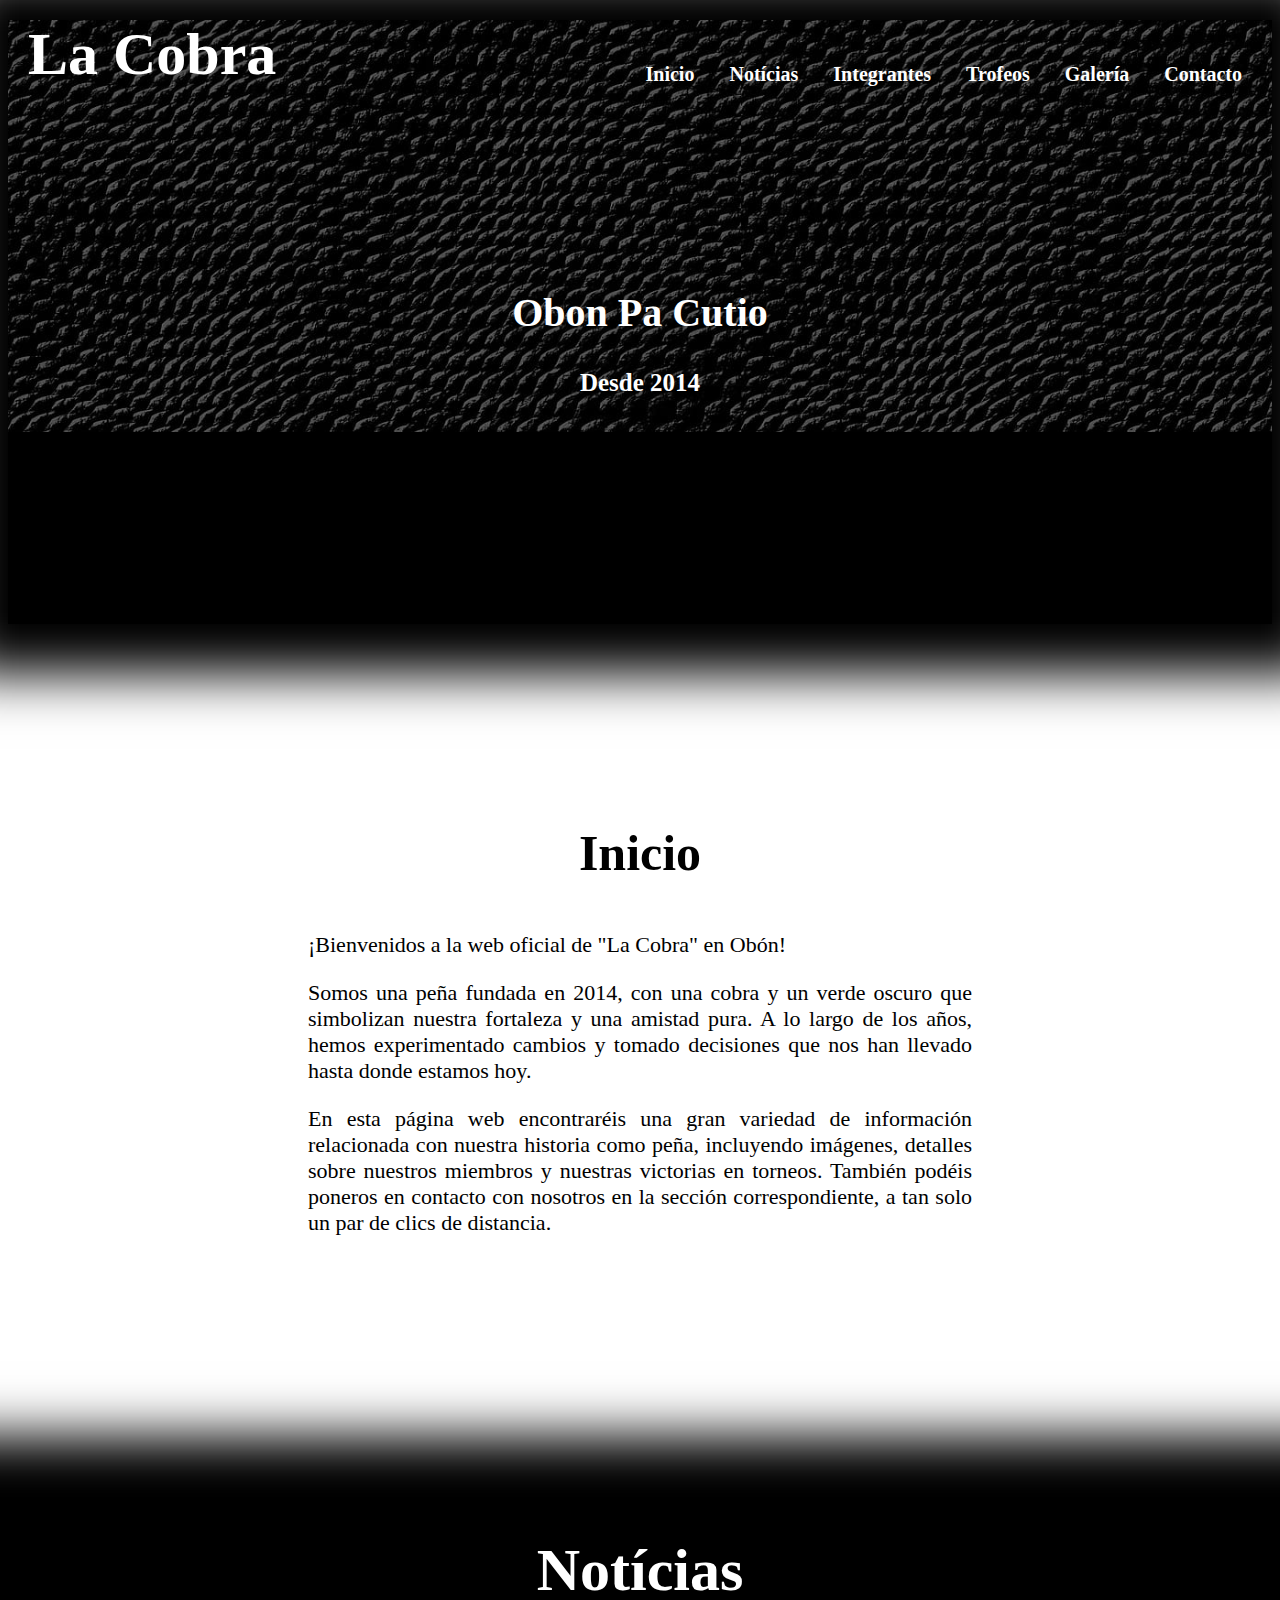
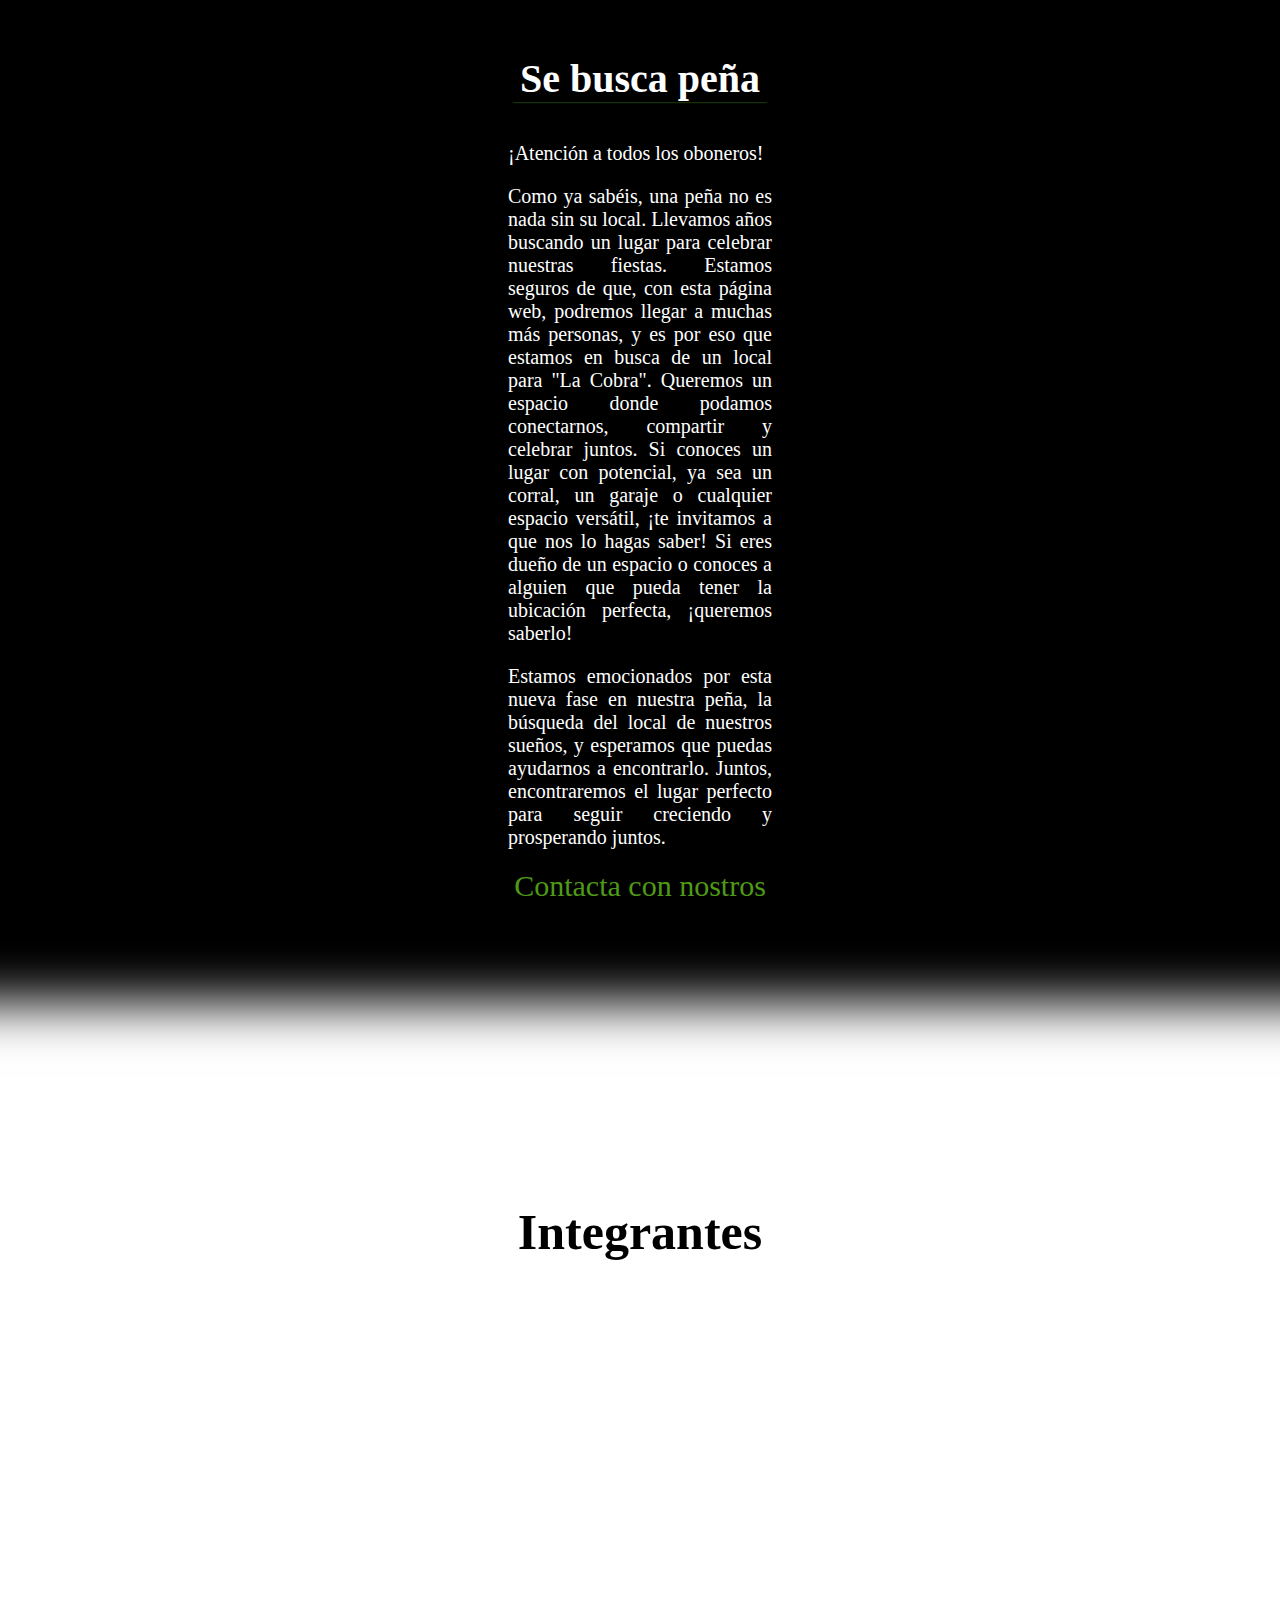
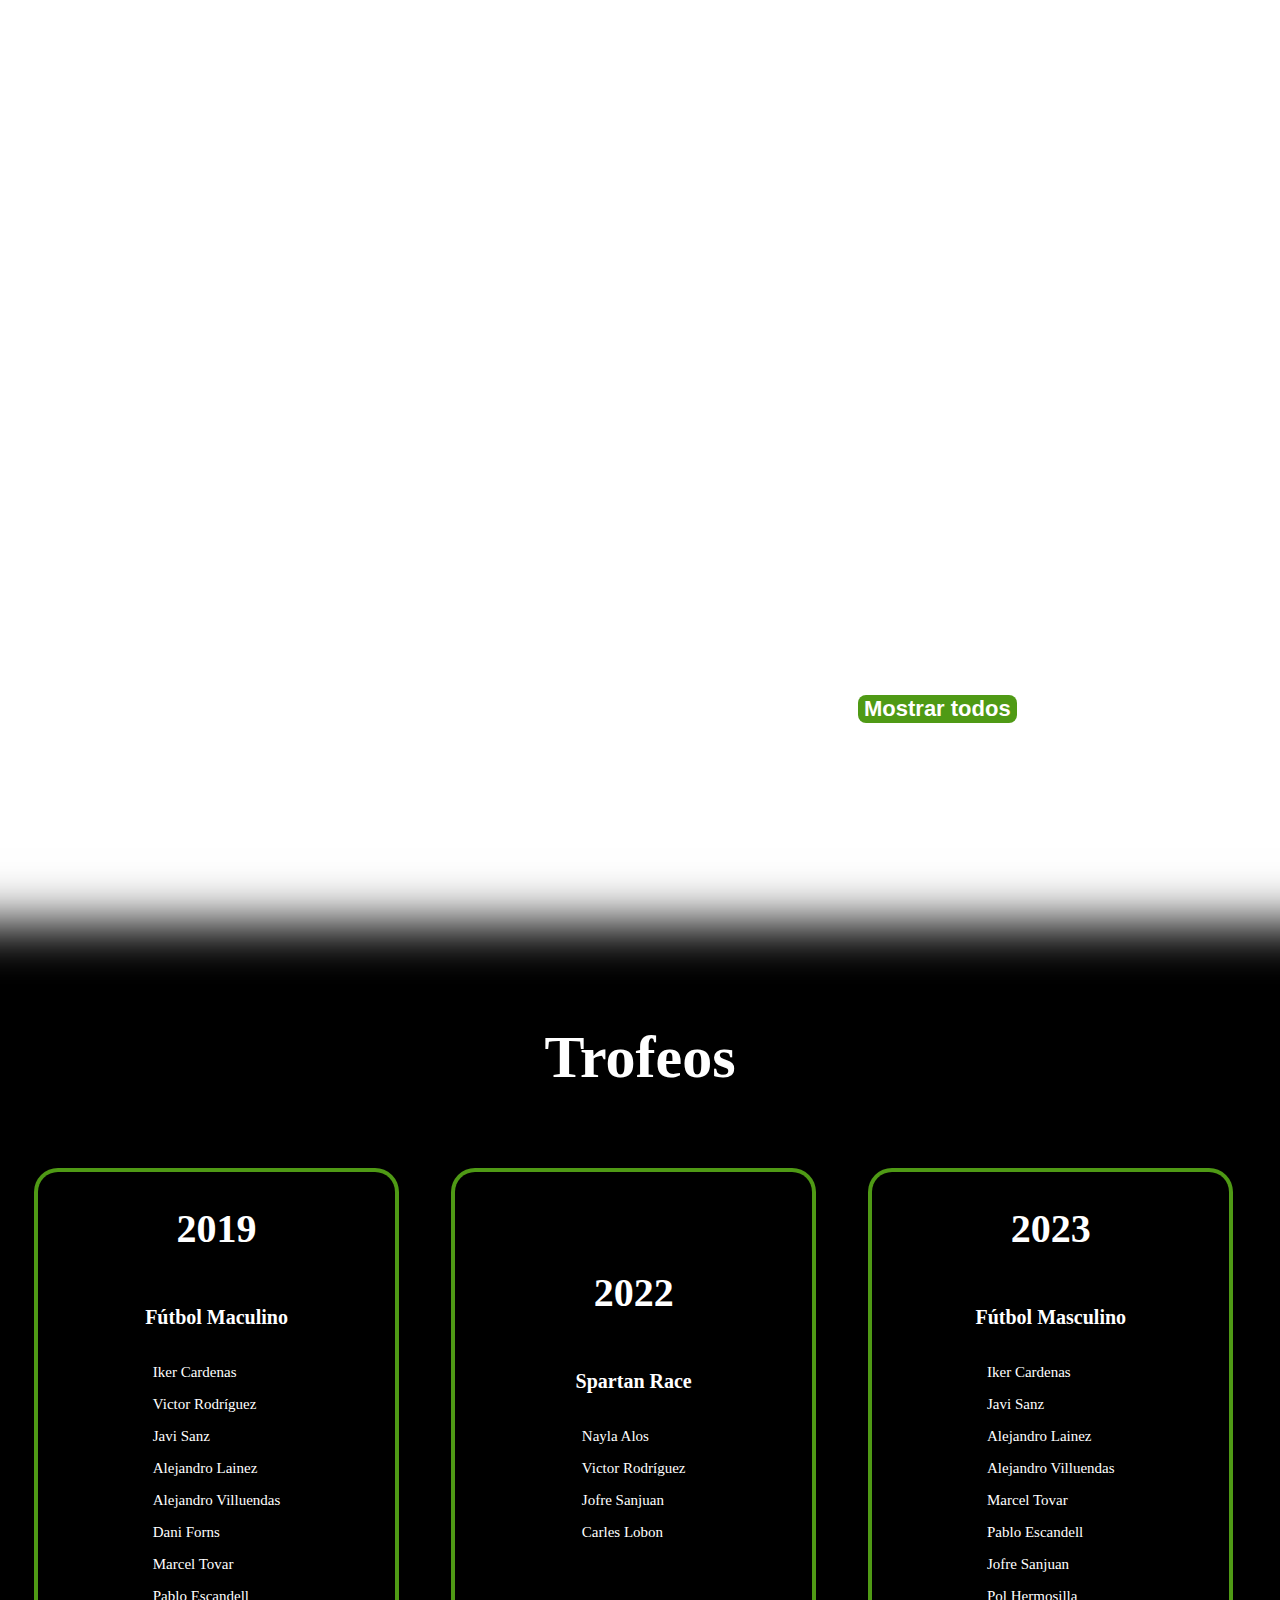
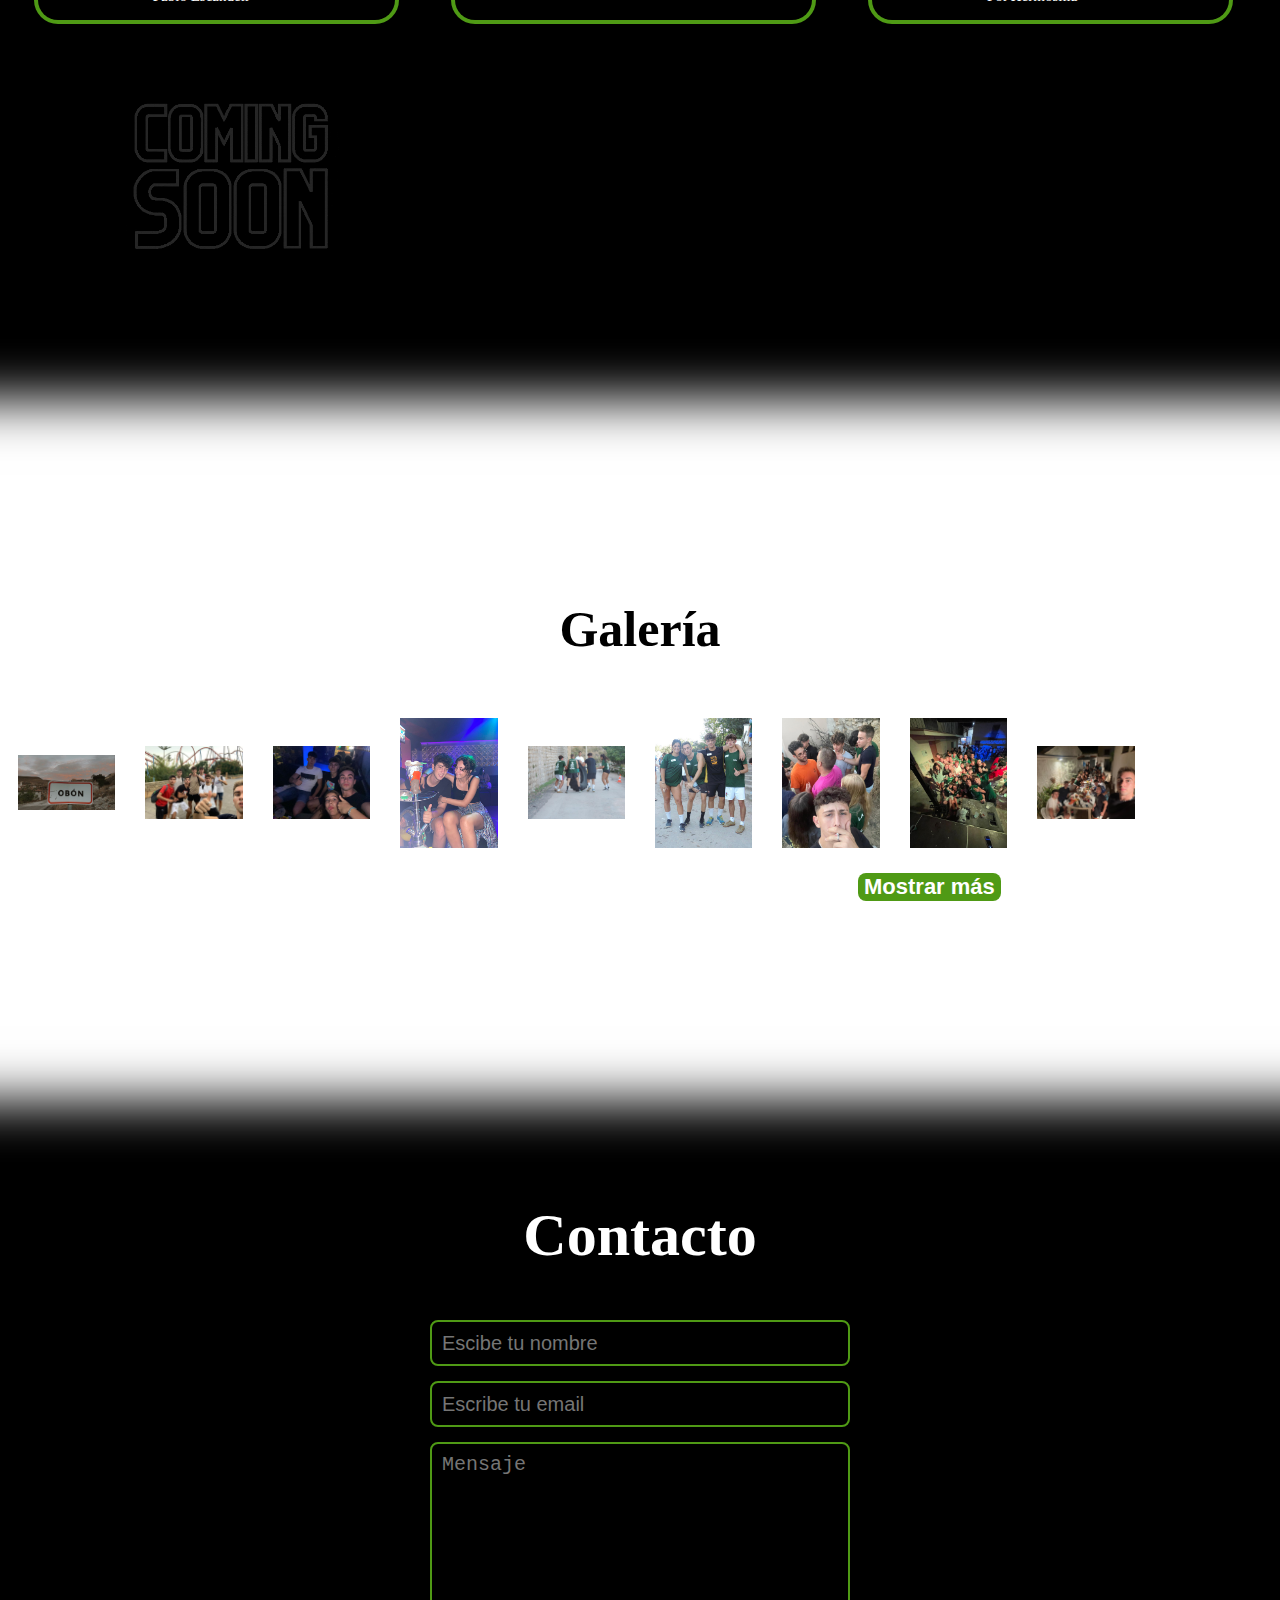
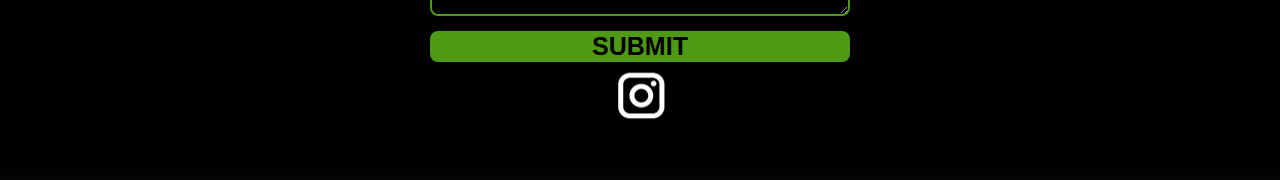
==== index.html @ 36378d16 "5 improve" ====
<!DOCTYPE html>
<html lang="es">
    <head>
        <meta charset="UTF-8">
        <meta name="viewport" content="width=device-width, initial-scale=1.0, maximum-scale=1.0, user-scalable=no">
        <title>La Cobra</title>
        <link rel="icon" href="img/logo-cobra.png">
        <link rel="stylesheet" href="style.css">
    </head>
    <body>
        <div class="loader"></div>
        <div id="topbar">
            <div id="centrar"> 
                <a href="index.html" id="title">La Cobra</a>
                <div id="menu">
                    <button class="dropdown-button">Menú</button>
                    <div class="dropdown-content">
                        <a href="#inicio">Inicio</a>
                        <a href="#noticias">Notícias</a>
                        <a href="#integrantes">Integrantes</a>
                        <a href="#trofeos">Trofeos</a>
                        <a href="#fotos">Galería</a>
                        <a href="#contacto">Contacto</a>
                    </div>
                </div>
            </div>
            <h2 id="Pacu">Obon Pa Cutio</h2>
            <h2 id="Desde">Desde 2014</h2>
            <h2>.</h2>
        </div>
        <div id="inicio" class="section">
            <h2 class="sectitle">Inicio</h2>
            <div>
                <p>
                    ¡Bienvenidos a la web oficial de "La Cobra" en Obón!
                </p>
                <p>
                    Somos una peña fundada en 2014, con una cobra y un verde oscuro que simbolizan nuestra fortaleza y una amistad pura. A lo largo de los años, hemos experimentado cambios y tomado decisiones que nos han llevado hasta donde estamos hoy.
                </p>
                <p>
                    En esta página web encontraréis una gran variedad de información relacionada con nuestra historia como peña, incluyendo imágenes, detalles sobre nuestros miembros y nuestras victorias en torneos. También podéis poneros en contacto con nosotros en la sección correspondiente, a tan solo un par de clics de distancia.
                </p>                
            </div>
        </div>
        <div id="noticias" class="section">
            <h2 class="sectitlew">Notícias</h2>
            <div>
                <h3 class="ntitle">Se busca peña</h3>
                <div class="not">
                    <p>
                        ¡Atención a todos los oboneros!
                    </p>
                    <p>
                        Como ya sabéis, una peña no es nada sin su local. Llevamos años buscando un lugar para celebrar nuestras fiestas. Estamos seguros de que, con esta página web, podremos llegar a muchas más personas, y es por eso que estamos en busca de un local para "La Cobra". Queremos un espacio donde podamos conectarnos, compartir y celebrar juntos. Si conoces un lugar con potencial, ya sea un corral, un garaje o cualquier espacio versátil, ¡te invitamos a que nos lo hagas saber! Si eres dueño de un espacio o conoces a alguien que pueda tener la ubicación perfecta, ¡queremos saberlo!
                    </p>
                    <p>
                        Estamos emocionados por esta nueva fase en nuestra peña, la búsqueda del local de nuestros sueños, y esperamos que puedas ayudarnos a encontrarlo. Juntos, encontraremos el lugar perfecto para seguir creciendo y prosperando juntos.
                    </p>                    
                </div>
                <a href="#contacto" id="con">Contacta con nostros</a>
            </div>
        </div>
        <div id="integrantes" class="section">
            <h2 class="sectitle">Integrantes</h2>
            <div class="useri">
                <a href="https://www.instagram.com/adriarl_5/"><img src="img/integrantes/ejemplo.png" class="userimgi"/></a>
                <div class="usertxti"> 
                    <h3 class="usernamei">Adria Ramirez</h3>
                    <h4>""</h4>
                </div>
            </div>
            <div class="userp">
                <div class="usertxtp"> 
                    <h3 class="usernamep">Alejandro Lainez</h3>
                    <h4>""</h4>
                </div>
                <a href="https://www.instagram.com/alejandrolainez02/"><img src="img/integrantes/ejemplo.png" class="userimgp"/></a>
            </div>
            <div class="useri">
                <a href="https://www.instagram.com/a.villuendas/"><img src="img/integrantes/ejemplo.png" class="userimgi"/></a>
                <div class="usertxti"> 
                    <h3 class="usernamei">Alejandro Villuendas</h3>
                    <h4>""</h4>
                </div>
            </div>
            <div class="userp">
                <div class="usertxtp"> 
                    <h3 class="usernamep">Alex Gallego</h3>
                    <h4>""</h4>
                </div>
                <a href="https://www.instagram.com/galle_vigo/"><img src="img/integrantes/ejemplo.png" class="userimgp"/></a>
            </div>
            <div class="useri">
                <a href="https://www.instagram.com/carla.sanjuaan/"><img src="img/integrantes/ejemplo.png" class="userimgi"/></a>
                <div class="usertxti"> 
                    <h3 class="usernamei">Carla Sanjuan</h3>
                    <h4>""</h4>
                </div>
            </div>
            <div class="userp">
                <div class="usertxtp"> 
                    <h3 class="usernamep">Carles Lobon</h3>
                    <h4>""</h4>
                </div>
                <a href="https://www.instagram.com/carlesloboon_/"><img src="img/integrantes/ejemplo.png" class="userimgp"/></a>
            </div>
            <div class="dropdown-int">

                <div class="useri">
                    <a href="https://www.instagram.com/carlitosquiezalo/"><img src="img/integrantes/ejemplo.png" class="userimgi"/></a>
                    <div class="usertxti"> 
                        <h3 class="usernamei">Carlos Quilez</h3>
                        <h4>""</h4>
                    </div>
                </div>
                <div class="userp">
                    <div class="usertxtp"> 
                        <h3 class="usernamep">Daniela Villuendas</h3>
                        <h4>""</h4>
                    </div>
                    <a href="https://www.instagram.com/danielaobon/"><img src="img/integrantes/ejemplo.png" class="userimgp"/></a>
                </div>
                <div class="useri">
                    <a href="https://www.instagram.com/danielavaqueroo/"><img src="img/integrantes/ejemplo.png" class="userimgi"/></a>
                    <div class="usertxti"> 
                        <h3 class="usernamei">Daniela Vaquero</h3>
                        <h4>""</h4>
                    </div>
                </div>
                <div class="userp">
                    <div class="usertxtp"> 
                        <h3 class="usernamep">Guillermo Dobbie</h3>
                        <h4>""</h4>
                    </div>
                    <a href="https://www.instagram.com/c9_dobbie/"><img src="img/integrantes/ejemplo.png" class="userimgp"/></a>
                </div>
                <div class="useri">
                    <a href="https://www.instagram.com/ikeer_caardenas/"><img src="img/integrantes/ejemplo.png" class="userimgi"/></a>
                    <div class="usertxti"> 
                        <h3 class="usernamei">Iker Cardenas</h3>
                        <h4>""</h4>
                    </div>
                </div>
                <div class="userp">
                    <div class="usertxtp"> 
                        <h3 class="usernamep">Isel Callaved</h3>
                        <h4>""</h4>
                    </div>
                    <a href="https://www.instagram.com/iselcallaved/"><img src="img/integrantes/ejemplo.png" class="userimgp"/></a>
                </div>
                <div class="useri">
                    <a href="https://www.instagram.com/javi9sanz/"><img src="img/integrantes/ejemplo.png" class="userimgi"/></a>
                    <div class="usertxti"> 
                        <h3 class="usernamei">Javi Sanz</h3>
                        <h4>""</h4>
                    </div>
                </div>
                <div class="userp">
                    <div class="usertxtp"> 
                        <h3 class="usernamep">Jofre Sanjuan</h3>
                        <h4>""</h4>
                    </div>
                    <a href="https://www.instagram.com/jofresanjuan/"><img src="img/integrantes/ejemplo.png" class="userimgp"/></a>
                </div>
                <div class="useri">
                    <a href="https://www.instagram.com/jordiescarpenter_/"><img src="img/integrantes/ejemplo.png" class="userimgi"/></a>
                    <div class="usertxti"> 
                        <h3 class="usernamei">Jordi Escarpenter</h3>
                        <h4>""</h4>
                    </div>
                </div>
                <div class="userp">
                    <div class="usertxtp"> 
                        <h3 class="usernamep">Judith</h3>
                        <h4>""</h4>
                    </div>
                    <a href="https://www.instagram.com/srta.judiith__/"><img src="img/integrantes/ejemplo.png" class="userimgp"/></a>
                </div>
                <div class="useri">
                    <a href="https://www.instagram.com/lucasmena9/"><img src="img/integrantes/ejemplo.png" class="userimgi"/></a>
                    <div class="usertxti"> 
                        <h3 class="usernamei">Lucas Mena</h3>
                        <h4>""</h4>
                    </div>
                </div>
                <div class="userp">
                    <div class="usertxtp"> 
                        <h3 class="usernamep">Marcel Tovar</h3>
                        <h4>""</h4>
                    </div>
                    <a href="https://www.instagram.com/marceltovar_/"><img src="img/integrantes/ejemplo.png" class="userimgp"/></a>
                </div>
                <div class="useri">
                    <a href="https://www.instagram.com/mireialobon/"><img src="img/integrantes/ejemplo.png" class="userimgi"/></a>
                    <div class="usertxti"> 
                        <h3 class="usernamei">Mireia Lobon</h3>
                        <h4>""</h4>
                    </div>
                </div>
                <div class="userp">
                    <div class="usertxtp"> 
                        <h3 class="usernamep">Nayla Alos</h3>
                        <h4>""</h4>
                    </div>
                    <a href="https://www.instagram.com/nayla_obon/"><img src="img/integrantes/ejemplo.png" class="userimgp"/></a>
                </div>
                <div class="useri">
                    <a href="https://www.instagram.com/_.eskan/"><img src="img/integrantes/ejemplo.png" class="userimgi"/></a>
                    <div class="usertxti"> 
                        <h3 class="usernamei">Pablo Escandell</h3>
                        <h4>""</h4>
                    </div>
                </div>
                <div class="userp">
                    <div class="usertxtp"> 
                        <h3 class="usernamep">Pau Bautista</h3>
                        <h4>""</h4>
                    </div>
                    <a href="https://www.instagram.com/paubbauti/"><img src="img/integrantes/ejemplo.png" class="userimgp"/></a>

                </div>
                <div class="useri">
                    <a href="https://www.instagram.com/polhermosilla8/"><img src="img/integrantes/ejemplo.png" class="userimgi"/></a>
                    <div class="usertxti"> 
                        <h3 class="usernamei">Pol Hermosilla</h3>
                        <h4>""</h4>
                    </div>
                </div>
                <div class="userp">
                    <div class="usertxtp"> 
                        <h3 class="usernamep">Raquel</h3>
                        <h4>""</h4>
                    </div>
                    <a href="https://www.instagram.com/raqueeel17_/"><img src="img/integrantes/ejemplo.png" class="userimgp"/></a>
                </div>
                <div class="useri">
                    <a href="https://www.instagram.com/sergii_hj/"><img src="img/integrantes/ejemplo.png" class="userimgi"/></a>
                    <div class="usertxti"> 
                        <h3 class="usernamei">Sergi Hermosilla</h3>
                        <h4>""</h4>
                    </div>
                </div>
                <div class="userp">
                    <div class="usertxtp"> 
                        <h3 class="usernamep">Valeria Arnal</h3>
                        <h4>""</h4>
                    </div>
                    <a href="https://www.instagram.com/valeria_obon/"><img src="img/integrantes/ejemplo.png" class="userimgp"/></a>
                </div>
                <div class="useri">
                    <a href="https://www.instagram.com/victorodriguezz_/"><img src="img/integrantes/ejemplo.png" class="userimgi"/></a>
                    <div class="usertxti"> 
                        <h3 class="usernamei">Victor Rodríguez</h3>
                        <h4>""</h4>
                    </div>
                </div>
                <div class="userp">
                    <div class="usertxtp"> 
                        <h3 class="usernamep">Ferran Quilez</h3>
                        <h4>""</h4>
                    </div>
                    <a href="https://www.instagram.com/ferryx__/"><img src="img/integrantes/ejemplo.png" class="userimgp"/></a>
                </div>
                <div class="useri">
                    <a href="https://www.instagram.com/carolinapellicero/"><img src="img/integrantes/ejemplo.png" class="userimgi"/></a>
                    <div class="usertxti"> 
                        <h3 class="usernamei">Carolina Pellicero</h3>
                        <h4>""</h4>
                    </div>
                </div>
                <div class="userp">
                    <div class="usertxtp"> 
                        <h3 class="usernamep">Marta</h3>
                        <h4>""</h4>
                    </div>
                    <a href="https://www.instagram.com/martuu03_/"><img src="img/integrantes/ejemplo.png" class="userimgp"/></a>
                </div>
            </div>
            <button class="dropdown-butint">Mostrar todos</button>
        </div>
        <div id="trofeos" class="section">
            <h2 class="sectitlew">Trofeos</h2>
            <div class="table">
                <div class="item">
                    <h2 class="itemtitle">2019</h2>
                    <h3 class="itemtxt">Fútbol Maculino</h3>
                    <div class="itempar">
                        <p>Iker Cardenas</p>
                        <p>Victor Rodríguez</p>
                        <p>Javi Sanz</p>
                        <p>Alejandro Lainez</p>
                        <p>Alejandro Villuendas</p>
                        <p>Dani Forns</p>
                        <p>Marcel Tovar</p>
                        <p>Pablo Escandell</p>
                    </div>
                </div>
                <div class="item">
                    <h2 class="itemtitle">2022</h2>
                    <h3 class="itemtxt">Spartan Race</h3>
                    <div class="itempar">
                        <p>Nayla Alos</p>
                        <p>Victor Rodríguez</p>
                        <p>Jofre Sanjuan</p>
                        <p>Carles Lobon</p>
                    </div>
                </div>
                <div class="item">
                    <h2 class="itemtitle">2023</h2>
                    <h3 class="itemtxt">Fútbol Masculino</h3>
                    <div class="itempar">
                        <p>Iker Cardenas</p>
                        <p>Javi Sanz</p>
                        <p>Alejandro Lainez</p>
                        <p>Alejandro Villuendas</p>
                        <p>Marcel Tovar</p>
                        <p>Pablo Escandell</p>
                        <p>Jofre Sanjuan</p>
                        <p>Pol Hermosilla</p>
                    </div>
                </div>
                <img src="img/giphy.gif" id="comming"/>
            </div>
        </div>
        <div id="fotos" class="section">
            <h2 class="sectitle">Galería</h2>
            <div class="table3">
                <div class="photo">
                    <img src="img/fotos/1.jpeg">
                </div>
                <div class="photo">
                    <img src="img/fotos/2.jpeg">
                </div>
                <div class="photo">
                    <img src="img/fotos/3.jpeg">
                </div>
                <div class="photo">
                    <img src="img/fotos/4.jpeg">
                </div>
                <div class="photo">
                    <img src="img/fotos/5.jpeg">
                </div>
                <div class="photo">
                    <img src="img/fotos/6.jpeg">
                </div>
                <div class="photo">
                    <img src="img/fotos/7.jpeg">
                </div>
                <div class="photo">
                    <img src="img/fotos/8.jpeg">
                </div>
                <div class="photo">
                    <img src="img/fotos/9.jpeg">
                </div>
            </div>
            <div class="dropdown-contentfot">
                <div class="table4">
                    <div class="photo">
                        <img src="img/fotos/10.jpeg">
                    </div>
                    <div class="photo">
                        <img src="img/fotos/11.jpeg">
                    </div>
                    <div class="photo">
                        <img src="img/fotos/12.jpeg">
                    </div>
                    <div class="photo">
                        <img src="img/fotos/13.jpeg">
                    </div>
                    <div class="photo">
                        <img src="img/fotos/14.jpeg">
                    </div>
                    <div class="photo">
                        <img src="img/fotos/15.jpeg">
                    </div>
                    <div class="photo">
                        <img src="img/fotos/16.jpeg">
                    </div>
                    <div class="photo">
                        <img src="img/fotos/17.jpeg">
                    </div>
                    <div class="photo">
                        <img src="img/fotos/18.jpeg">
                    </div>
                    <div class="photo">
                        <img src="img/fotos/19.jpeg">
                    </div>
                    <div class="photo">
                        <img src="img/fotos/20.jpeg">
                    </div>
                    <div class="photo">
                        <img src="img/fotos/21.jpeg">
                    </div>
                    <div class="photo">
                        <img src="img/fotos/22.jpeg">
                    </div>
                    <div class="photo">
                        <img src="img/fotos/23.jpeg">
                    </div>
                    <div class="photo">
                        <img src="img/fotos/24.jpeg">
                    </div>
                    <div class="photo">
                        <img src="img/fotos/25.jpeg">
                    </div>
                    <div class="photo">
                        <img src="img/fotos/26.jpeg">
                    </div>
                    <div class="photo">
                        <img src="img/fotos/27.jpeg">
                    </div>
                    <div class="photo">
                        <img src="img/fotos/28.jpeg">
                    </div>
                    <div class="photo">
                        <img src="img/fotos/29.jpeg">
                    </div>
                    <div class="photo">
                        <img src="img/fotos/30.jpeg">
                    </div>
                    <div class="photo">
                        <img src="img/fotos/31.jpeg">
                    </div>
                </div>
            </div>
            <button class="dropdown-buttonfot centered-button">Mostrar más</button>
        </div>
        <div id="contacto" class="section">
            <h2 class="sectitlew">Contacto</h2>
            <form id="contact-form" action="https://formspree.io/f/mjvqylwz" method="POST">
                <input name="name" type="text" class="feedback-input" placeholder="Escibe tu nombre"/>
                <input name="email" type="text" class="feedback-input" placeholder="Escribe tu email"/>
                <textarea name="message" class="feedback-input" placeholder="Mensaje"></textarea>
                <input type="submit" value="SUBMIT"/>
            </form>
            <div id="socialmedia">
                <a href="https://www.instagram.com/cobra_obon/"><img src="img/logoinsta-blanc.png"></a>
            </div>
        </div>
        <script src="loaded.js"></script>
        <script src="loadspin.js"></script>
        <script src="menu.js"></script>
        <script src="scrollint.js"></script>
        <script src="integrantesbut.js"></script>
        <script src="fotos.js"></script>
    </body>
</html>
---- style.css ----
html {
    scroll-behavior:smooth;
}

@keyframes spin {
    0% {
      transform: rotate(0deg);
    }
    100% {
      transform: rotate(360deg);
    }
  }
  
  .loader {
    border: 6px solid #f3f3f3; /* Color del círculo */
    border-top: 6px solid #3498db; /* Color de la parte superior del círculo */
    border-radius: 50%;
    width: 50px;
    height: 50px;
    animation: spin 2s linear infinite; /* Aplica la animación "spin" */
  }

  body {
    opacity: 0; /* Inicialmente oculta todo el contenido */
    transition: opacity 2s ease-in-out; /* Transición de opacidad */
    overflow-x:hidden;
  }
  
  body.loaded {
    opacity: 1; /* Muestra el contenido con una transición suave */
  }
  
/*MÓVILES*/
@media (max-width:768px) {

    /*PORTADA*/
    #topbar {
        animation: snakeScales 30s linear infinite;
        background-color:#000;;
        background-image: url('img/esch1.jpg');
        background-size:160% auto;
        background-repeat: repeat-x;
        /*box-shadow: [horizontal offset] [vertical offset] [blur radius] [spread radius] [color] [inset];*/
        box-shadow: 0px 0px 50px 40px black;
        margin-bottom:70px;
        margin-top:20px;
    }

    @keyframes snakeScales {
        0% {
            background-position: 0 0;
        }
        100% {
            background-position: 100% 0;
        }
    }

    #centrar {
        margin-bottom: 50px;
        display:flex;
    }

    #title {
        text-decoration:none;
        font-weight:bold;
        color:white;
        font-size:20px;
        margin-right:auto;
        margin-left:20px;
        margin-top:1px;
    }

    .dropdown-button {
        background-color: #4f9a15;
        color:black;
        border-radius:8px;
        font-size:15px;
        font-weight:bold;
        border: 0px solid transparent;
        transition: transform 0.2s ease;
        margin-right:20px;
    }

    .dropdown-button:active {
        transform: scale(0.8);
    }
    
    .dropdown-content {
        display:none;
    }

    .show {
        display:flex;
        flex-direction:column;
    }

    #menu {
        display:flex;
        flex-direction:column;
        font-size:10px;
        margin-top:7px;
    }

    #menu a {
        text-decoration:none;
        font-weight:bold;
        color:white;
        margin-top:10px;
        transition: transform 0.2s ease;
    }

    #menu a:active {
        transform: scale(0.8);
    }

    #Pacu {
        color:white;
        font-size:20px;
        font-weight: bold;
        display:flex;
        justify-content:center;
    }

    #Desde {
        color:white;
        font-size:12px;
        display:flex;
        justify-content:center;
        
    }

    .sectitle {
        display:flex;
        justify-content:center;
        font-weight:bold;
        font-size:20px;
        margin-bottom:30px;
    }

    .sectitlew {
        display:flex;
        justify-content:center;
        font-weight:bold;
        font-size:20px;
        margin-bottom:30px;
        color:white;
    }

    /*INICIO*/
    #inicio {
        margin-bottom:150px;
        text-align:justify;
        margin-left:50px;
        margin-right:50px;
        font-size:12px;
    }

    /*NOTÍCIAS*/
    #noticias {
        margin-bottom:150px;
        background-color:black;
        box-shadow: 0px 0px 50px 60px black;
    }

    .ntitle {
        color:white;
        display:flex;
        justify-content:center;
        box-shadow:0px 5px 1px -5px #4f9a15;
        margin-left:50px;
        margin-right:50px;
        font-size:15px;
        font-weight:bold;
    }

    .not {
        text-align:justify;
        margin-left:50px;
        margin-right:50px;
        font-size:12px;
        color:white;
    }

    #con {
        color:#4f9a15;
        display:flex;
        justify-content:center;
        font-size:14px;
        text-decoration:none;
    }

    /*INTEGRANTES*/
    #integrantes {
        margin-bottom:150px;
    }

    .dropdown-butint {
        display:flex;
        text-align:center;
        background-color:#4f9a15;
        color:white;
        border-radius:8px;
        font-size:15px;
        font-weight:bold;
        border: 0px solid transparent;
        margin-bottom:50px;
        margin-left:133px;
        transition: transform 0.2s ease;
    }

    .dropdown-butint:active {
        transform:scale(0.8);
    }
    
    .dropdown-int {
        display:none;
    }

    .showint {
        display:block;
    }  

    /*imparell*/
    .useri {
        display:flex;
        justify-content:center;
        margin-bottom:50px;
        /* Inicialmente, los elementos están ocultos */
        transform: translateX(-100%); /* Empiezan fuera del lado izquierdo */
        transition: transform 1.5s ease; /* Transiciones suaves */
    }

    .mostrar-integrante-i {
        transform: translateX(0);
    }  

    .userimgi {
        height:55px;
        width:55px;
    }

    .usertxti {
        margin-left:70px;
        font-size:10px;
    }

    .usernamei {
        font-size:12px;
    }

    /*parell*/
    .userp {
        display:flex;
        justify-content:center;
        margin-bottom:50px;
        /* Inicialmente, los elementos están ocultos */
        transform: translateX(100%); /* Empiezan fuera del lado izquierdo */
        transition: transform 1.5s ease; /* Transiciones suaves */
    }

    .mostrar-integrante-p {
        transform: translateX(0);
    }

    .userimgp {
        height:55px;
        width:55px;
    }

    .usertxtp {
        margin-right:70px;
        font-size:10px;
    }

    .usernamep {
        font-size:12px;
    }

    /*TROFEOS*/
    #trofeos {
        background-color:black;
        box-shadow: 0px 0px 50px 60px black;
        margin-bottom:150px;
    }

    .table {
        display:grid;
        grid-template-columns: 50% 50%;
    }

    .item {
        box-shadow: 0px 0px 0px 1px #4f9a15;
        margin:6px;
        border-radius:20px;
        display:flex;
        flex-direction:column;
        justify-content:center;
        align-items:center;
    }

    .item:active {
        box-shadow: 0px 0px 2px 5px #4f9a15;
    }

    .itemtitle {
        font-size:12px;
        font-weight:bold;
        color:white;
    }

    .itemtxt {
        font-size:10px;
        color:white;
    }

    .itempar {
        font-size:7px;
        color:white;
    }

    #comming {
        width:80%;
        height:auto;
        margin-left:20px;
    }

    /*FOTOS*/
    #fotos {
        margin-bottom:150px;
    }

    .dropdown-buttonfot {
        display:flex;
        align-items:center;
        background-color:#4f9a15;
        color:white;
        border-radius:8px;
        font-size:15px;
        font-weight:bold;
        border: 0px solid transparent;
        margin-bottom:15px;
        margin-top:15px;
        margin-left:128px;
        transition: transform 0.2s ease;
    }

    .dropdown-buttonfot:active {
        transform:scale(0.8);
    }

    .dropdown-contentfot {
        display:none;
    }

    .showfot {
        display:block;
    }

    .table3 {
        display:grid;
        grid-template-columns: repeat(3, 1fr);
        gap:3px;
    }

    .table4 {
        display:grid;
        grid-template-columns: repeat(3, 1fr);
        gap:3px;
    }

    .photo {
        display:flex;
        align-items:center;
        justify-content:center;
        padding:8px;
    }

    .photo img {
        max-width:100%;
        max-height:100%;
    }

    /*CONTACTO*/
    #contacto {
        background-color:black;
        box-shadow: 0px 0px 50px 60px black;
        margin-bottom:50px;
    }

    form {
        max-width:280px;
        display:flex;
        justify-content:center;
        flex-direction:column;
        margin:auto;
    }

    .feedback-input {
        color: white;
        font-size:12px;
        border-radius:8px;
        line-height:22px;
        background-color:transparent;
        border:1px solid #4f9a15;
        padding:8px;
        margin-bottom:10px;
    }

    .feedback-input:focus {
        border: 3px solid transparent;
    }

    textarea {
        height:100px;
        resize:vertical;
    }

    [type="submit"] {
        background-color:#4f9a15;
        color:black;
        border-radius:8px;
        font-size:20px;
        font-weight:bold;
        border:0px solid transparent;
    }

    [type="submit"]:active {
        background-color:black;
        color:#4f9a15;
        border-radius:8px;
        font-size:20px;
        font-weight:bold;
        border:0px solid transparent;
    }

    #socialmedia {
        text-align:center;
    }

    #socialmedia img {
        width:15%;
        height:auto;
        text-align:center;
    }
}
/*MÓVILES HORIZONTAL*/
@media(min-width:768px) and (max-width:820px) {
    /*PORTADA*/
    #topbar {
        animation: snakeScales 10s linear infinite;
        background-color:#000;;
        background-image: url('img/esch1.jpg');
        background-size:110% auto;
        background-repeat: repeat-x;
        /*box-shadow: [horizontal offset] [vertical offset] [blur radius] [spread radius] [color] [inset];*/
        box-shadow: 0px 0px 50px 50px black;
        margin-bottom:70px;
        margin-top:20px;
    }

    @keyframes snakeScales {
        0% {
            background-position: 0 0;
        }
        100% {
            background-position: 100% 0;
        }
    }

    #centrar {
        display: flex;
        align-items: center;
        margin-bottom: 100px;
    }

    #title {
        text-decoration:none;
        font-weight:bold;
        color:white;
        font-size:25px;
        margin-right:auto;
        margin-left:20px;
    }

    #menu {
        font-size:12px;
        margin-top:10px;
    }

    #menu a {
        text-decoration:none;
        font-weight:bold;
        color:white;
        margin-right:10px;
        transition: transform 0.2s ease;
    }

    #menu a:active {
        transform:scale(0.8);
    }

    .dropdown-button {
        display:none;
    }

    #Pacu {
        color:white;
        font-size:25px;
        font-weight: bold;
        display:flex;
        justify-content:center;
    }

    #Desde {
        color:white;
        font-size:12px;
        display:flex;
        justify-content:center;
        margin-bottom:100px;
    }

    .sectitle {
        display:flex;
        justify-content:center;
        font-weight:bold;
        font-size:22px;
        margin-bottom:30px;
    }

    .sectitlew {
        display:flex;
        justify-content:center;
        font-weight:bold;
        font-size:22px;
        margin-bottom:30px;
        color:white;
    }

    /*INICIO*/
    #inicio {
        margin-bottom:150px;
        text-align:justify;
        margin-left:90px;
        margin-right:90px;
        font-size:12px;
    }

    /*NOTÍCIAS*/
    #noticias {
        margin-bottom:150px;
        background-color:black;
        box-shadow: 0px 0px 50px 100px black;
    }

    .ntitle {
        color:white;
        display:flex;
        justify-content:center;
        box-shadow:0px 5px 1px -5px #4f9a15;
        margin-left:90px;
        margin-right:90px;
        font-size:18px;
        font-weight:bold;
    }

    .not {
        text-align:justify;
        margin-left:90px;
        margin-right:90px;
        font-size:12px;
        color:white;
    }

    #con {
        color:#4f9a15;
        display:flex;
        justify-content:center;
        font-size:16px;
        text-decoration:none;
    }

    /*INTEGRANTES*/
    #integrantes {
        margin-bottom:150px;
    }

    .dropdown-butint {
        display:flex;
        text-align:center;
        background-color:#4f9a15;
        color:white;
        border-radius:8px;
        font-size:15px;
        font-weight:bold;
        border: 0px solid transparent;
        margin-bottom:50px;
        margin-left:340px;
        transition: transform 0.2s ease;
    }

    .dropdown-butint:active {
        transform:scale(0.8);
    }
    
    .dropdown-int {
        display:none;
    }

    .showint {
        display:block;
    }

    /*imparell*/
    .useri {
        display:flex;
        justify-content:center;
        margin-bottom:50px;
        /* Inicialmente, los elementos están ocultos */
        transform: translateX(-100%); /* Empiezan fuera del lado izquierdo */
        transition: transform 1.5s ease; /* Transiciones suaves */
    }

    .mostrar-integrante-i {
        transform: translateX(0);
    }

    .userimgi {
        height:60px;
        width:60px;
    }

    .usertxti {
        margin-left:90px;
        font-size:10px;
    }

    .usernamei {
        font-size:12px;
    }

    /*parell*/
    .userp {
        display:flex;
        justify-content:center;
        margin-bottom:50px;
        /* Inicialmente, los elementos están ocultos */
        transform: translateX(100%); /* Empiezan fuera del lado izquierdo */
        transition: transform 1.5s ease; /* Transiciones suaves */
    }

    .mostrar-integrante-p {
        transform: translateX(0);
    }

    .userimgp {
        height:60px;
        width:60px;
    }

    .usertxtp {
        margin-right:90px;
        font-size:10px;
    }

    .usernamep {
        font-size:12px;
    }

    /*TROFEOS*/
    #trofeos {
        background-color:black;
        box-shadow: 0px 0px 50px 100px black;
        margin-bottom:150px;
    }

    .table {
        display:grid;
        grid-template-columns: 33% 33% 33%;
    }

    .item {
        box-shadow: 0px 0px 0px 1px #4f9a15;
        margin:8px;
        border-radius:20px;
        display:flex;
        flex-direction:column;
        justify-content:center;
        align-items:center;
    }

    .item:active {
        box-shadow: 0px 0px 2px 5px #4f9a15;
    }

    .itemtitle {
        font-size:14px;
        font-weight:bold;
        color:white;
    }

    .itemtxt {
        font-size:10px;
        color:white;
    }

    .itempar {
        font-size:8px;
        color:white;
    }

    #comming {
        width:50%;
        height:auto;
        margin-left:50px;
    }

    /*FOTOS*/
    #fotos {
        margin-bottom:150px;
    }

    .dropdown-buttonfot {
        display:flex;
        align-items:center;
        background-color:#4f9a15;
        color:white;
        border-radius:8px;
        font-size:15px;
        font-weight:bold;
        border: 0px solid transparent;
        margin-bottom:15px;
        margin-top:15px;
        margin-left:340px;
        transition: transform 0.2s ease;
    }

    .dropdown-buttonfot:active {
        transform:scale(0.8);
    }

    .dropdown-contentfot {
        display:none;
    }

    .showfot {
        display:block;
    }

    .table3 {
        display:grid;
        grid-template-columns: repeat(5, 1fr);
        gap:3px;
    }

    .table4 {
        display:grid;
        grid-template-columns: repeat(5, 1fr);
        gap:3px;
    }

    .photo {
        display:flex;
        align-items:center;
        justify-content:center;
        padding:8px;
    }

    .photo img {
        max-width:100%;
        max-height:100%;
    }

    /*CONTACTO*/
    #contacto {
        background-color:black;
        box-shadow: 0px 0px 50px 100px black;
        margin-bottom:50px;
    }

    form {
        max-width:280px;
        display:flex;
        justify-content:center;
        flex-direction:column;
        margin:auto;
    }

    .feedback-input {
        color: white;
        font-size:12px;
        border-radius:8px;
        line-height:22px;
        background-color:transparent;
        border:1px solid #4f9a15;
        padding:8px;
        margin-bottom:10px;
    }

    .feedback-input:focus {
        border: 3px solid transparent;
    }

    textarea {
        height:100px;
        resize:vertical;
    }

    [type="submit"] {
        background-color:#4f9a15;
        color:black;
        border-radius:8px;
        font-size:20px;
        font-weight:bold;
        border:0px solid transparent;
    }

    [type="submit"]:active {
        background-color:black;
        color:#4f9a15;
        border-radius:8px;
        font-size:20px;
        font-weight:bold;
        border:0px solid transparent;
    }

    #socialmedia {
        text-align:center;
    }

    #socialmedia img {
        width:10%;
        height:auto;
        text-align:center;
    }
}
/*--------------------------------------------------*/
/*PORTÁTILES*/
@media (min-width:820px) {
    /*PORTADA*/
    #topbar {
        animation: snakeScales 30s linear infinite;
        background-color:#000;;
        background-image: url('img/esch1.jpg');
        background-size:58% auto;
        background-repeat: repeat-x;
        /*box-shadow: [horizontal offset] [vertical offset] [blur radius] [spread radius] [color] [inset];*/
        box-shadow: 0px 0px 50px 50px black;
        margin-bottom:200px;
        margin-top:20px;
    }

    @keyframes snakeScales {
        0% {
            background-position: 0 0;
        }
        100% {
            background-position: 100% 0;
        }
    }

    #centrar {
        display: flex;
        align-items: center;
        margin-bottom: 200px;
    }

    #title {
        text-decoration:none;
        font-weight:bold;
        color:white;
        font-size:60px;
        margin-right:auto;
        margin-left:20px;
    }

    #menu {
        font-size:20px;
        margin-top:40px;
    }

    #menu a {
        text-decoration:none;
        font-weight:bold;
        color:white;
        margin-right:30px;
        transition: transform 0.2s ease;
    }

    #menu a:hover {
        color:#4f9a15;
    }

    .dropdown-button {
        display:none;
    }

    #Pacu {
        color:white;
        font-size:40px;
        font-weight: bold;
        display:flex;
        justify-content:center;
    }

    #Desde {
        color:white;
        font-size:25px;
        display:flex;
        justify-content:center;
        margin-bottom:200px;
    }

    .sectitle {
        display:flex;
        justify-content:center;
        font-weight:bold;
        font-size:50px;
        margin-bottom:50px;
    }

    .sectitlew {
        display:flex;
        justify-content:center;
        font-weight:bold;
        font-size:60px;
        margin-bottom:50px;
        color:white;
    }

    /*INICIO*/
    #inicio {
        margin-bottom:300px;
        text-align:justify;
        margin-left:300px;
        margin-right:300px;
        font-size:22px;
    }

    /*NOTÍCIAS*/
    #noticias {
        margin-bottom:300px;
        background-color:black;
        box-shadow: 0px 0px 50px 100px black;
    }

    .ntitle {
        color:white;
        display:flex;
        justify-content:center;
        box-shadow:0px 5px 2px -5px #4f9a15;
        margin-left:500px;
        margin-right:500px;
        font-size:40px;
        font-weight:bold;
    }

    .not {
        text-align:justify;
        margin-left:500px;
        margin-right:500px;
        font-size:20px;
        color:white;
    }

    #con {
        color:#4f9a15;
        display:flex;
        justify-content:center;
        font-size:30px;
        text-decoration:none;
    }

    /*INTEGRANTES*/
    #integrantes {
        margin-bottom:300px;
    }

    .dropdown-butint {
        display:flex;
        text-align:center;
        background-color:#4f9a15;
        color:white;
        border-radius:8px;
        font-size:22px;
        font-weight:bold;
        border: 0px solid transparent;
        margin-bottom:50px;
        margin-left:850px;
        transition: transform 0.2s ease;
    }

    .dropdown-butint:active {
        transform:scale(0.8);
    }
    
    .dropdown-int {
        display:none;
    }

    .showint {
        display:block;
    }

    /*imparell*/
    .useri {
        display:flex;
        justify-content:center;
        margin-bottom:40px;
        /* Inicialmente, los elementos están ocultos */
        transform: translateX(-100%); /* Empiezan fuera del lado izquierdo */
        transition: transform 1.5s ease; /* Transiciones suaves */
    }

    .mostrar-integrante-i {
        transform: translateX(0);
    }        

    .userimgi {
        height:120px;
        width:120px;
    }

    .usertxti {
        margin-left:300px;
    }

    .usernamei {
        font-size:25px;
    }

    /*parell*/
    .userp {
        display:flex;
        justify-content:center;
        margin-bottom:40px;
        /* Inicialmente, los elementos están ocultos */
        transform: translateX(100%); /* Empiezan fuera del lado izquierdo */
        transition: transform 1.5s ease; /* Transiciones suaves */
    }

    .mostrar-integrante-p {
        transform: translateX(0);
    }  

    .userimgp {
        height:120px;
        width:120px;
    }

    .usertxtp {
        margin-right:300px;
    }

    .usernamep {
        font-size:25px;
    }

    /*TROFEOS*/
    #trofeos {
        background-color:black;
        box-shadow: 0px 0px 50px 100px black;
        margin-bottom:300px;
    }

    .table {
        display:grid;
        grid-template-columns: 33% 33% 33%;
    }

    .item {
        box-shadow: 0px 0px 0px 4px #4f9a15;
        margin:30px;
        border-radius:20px;
        display:flex;
        flex-direction:column;
        justify-content:center;
        align-items:center;
    }

    .item:hover {
        box-shadow: 0px 0px 7px 10px #4f9a15;
    }

    .itemtitle {
        font-size:40px;
        color:white;
    }

    .itemtxt {
        font-size:20px;
        color:white;
    }

    .itempar {
        font-size:15px;
        color:white;
    }

    #comming {
        width:60%;
        height:auto;
        margin-left:100px;
    }

    /*FOTOS*/
    #fotos {
        margin-bottom:300px;
    }

    .dropdown-buttonfot {
        display:flex;
        align-items:center;
        background-color:#4f9a15;
        color:white;
        border-radius:8px;
        font-size:22px;
        font-weight:bold;
        border: 0px solid transparent;
        margin-bottom:15px;
        margin-top:15px;
        margin-left:850px;
        transition: transform 0.2s ease;
    }

    .dropdown-buttonfot:active {
        transform:scale(0.8);
    }

    .dropdown-contentfot {
        display:none;
    }

    .showfot {
        display:block;
    }

    .table3 {
        display:grid;
        grid-template-columns: repeat(10, 1fr);
        gap:10px;
    }

    .table4 {
        display:grid;
        grid-template-columns: repeat(10, 1fr);
        gap:3px;
    }

    .photo {
        display:flex;
        align-items:center;
        justify-content:center;
        padding:10px;
    }

    .photo img {
        max-width:100%;
        max-height:100%;
    }

    /*CONTACTO*/
    #contacto {
        background-color:black;
        box-shadow: 0px 0px 50px 100px black;
        margin-bottom:50px;
    }

    form {
        max-width:420px;
        display:flex;
        justify-content:center;
        flex-direction:column;
        margin:auto;
    }

    .feedback-input {
        color: white;
        font-size:20px;
        border-radius:8px;
        line-height:22px;
        background-color:transparent;
        border:2px solid #4f9a15;
        padding:10px;
        margin-bottom:15px;
    }

    .feedback-input:focus {
        border: 3px solid transparent;
    }

    textarea {
        height:150px;
        resize:vertical;
    }

    [type="submit"] {
        background-color:#4f9a15;
        color:black;
        border-radius:8px;
        font-size:25px;
        font-weight:bold;
        border:0px solid transparent;
    }

    [type="submit"]:hover {
        background-color:black;
        color:#4f9a15;
        border-radius:8px;
        font-size:25px;
        font-weight:bold;
        border:0px solid transparent;
    }

    #socialmedia {
        text-align:center;
    }

    #socialmedia img {
        width:5%;
        height:auto;
        text-align:center;
    }
}
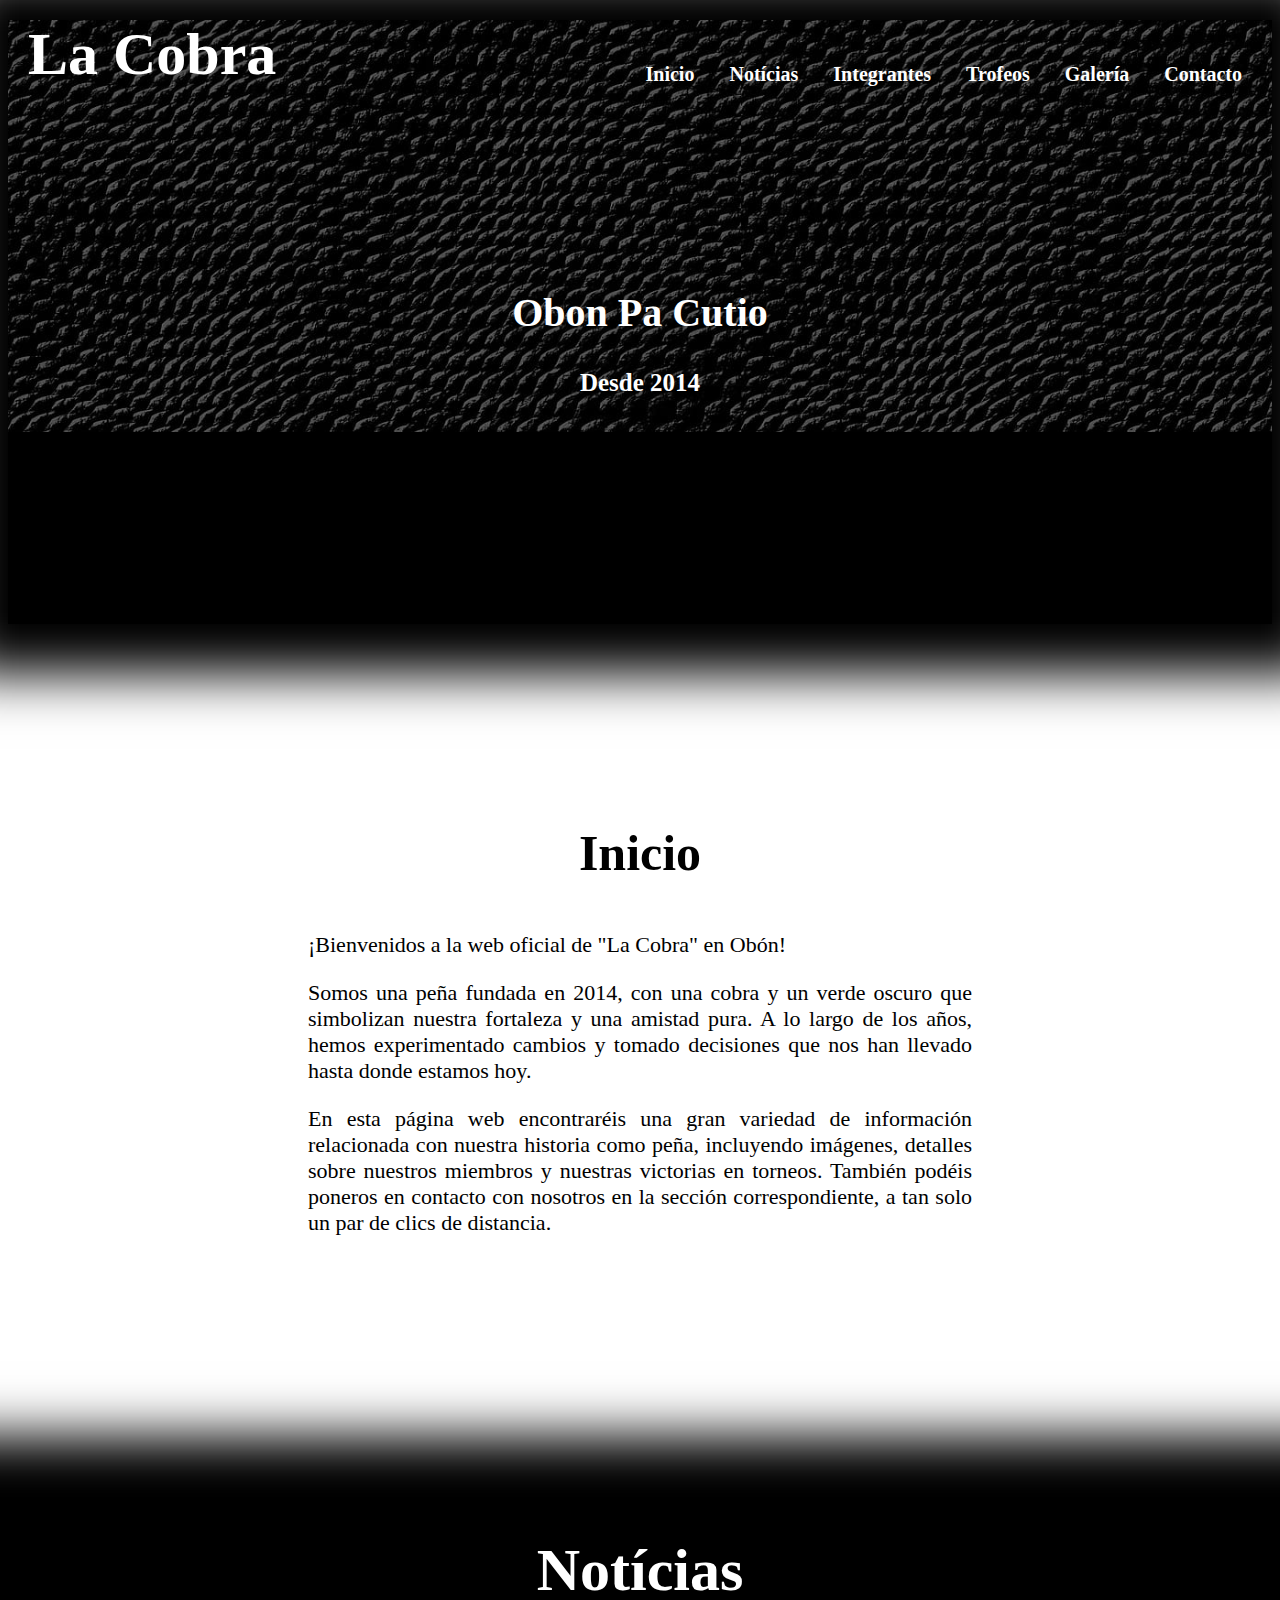
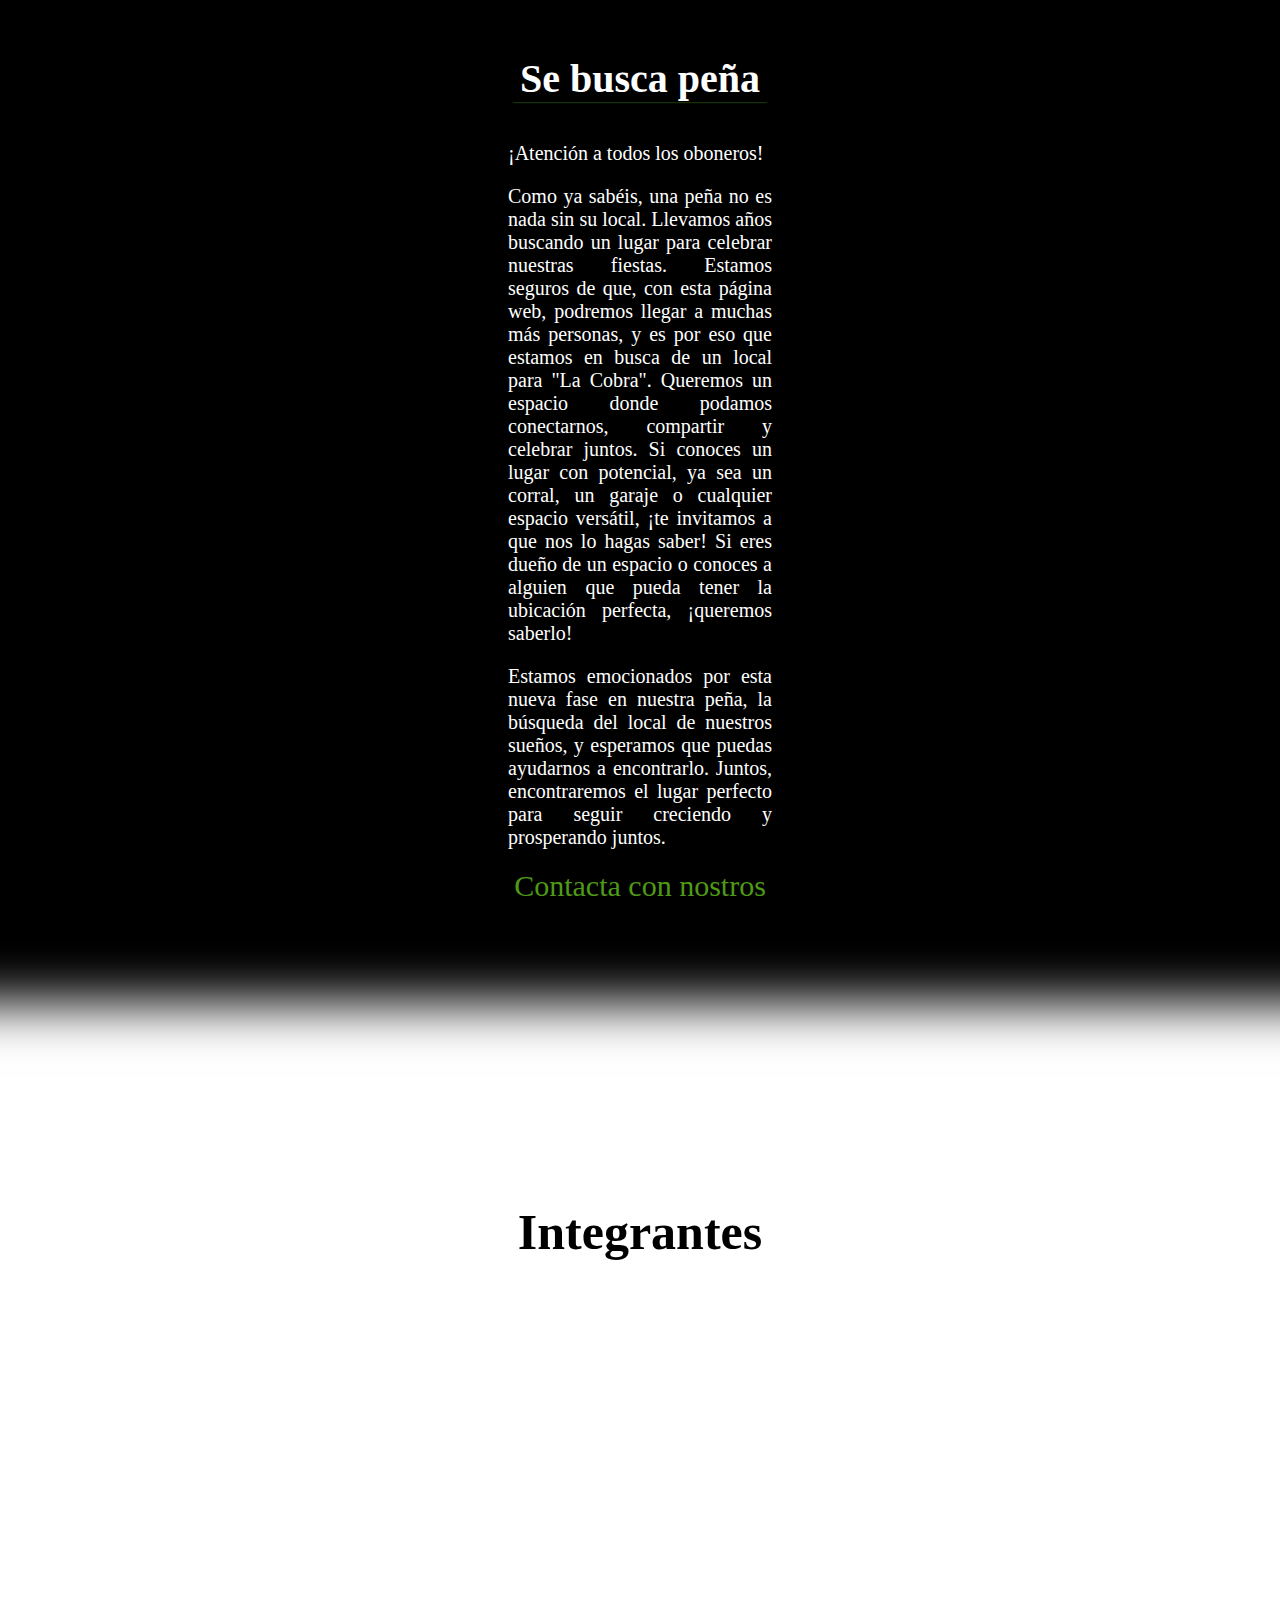
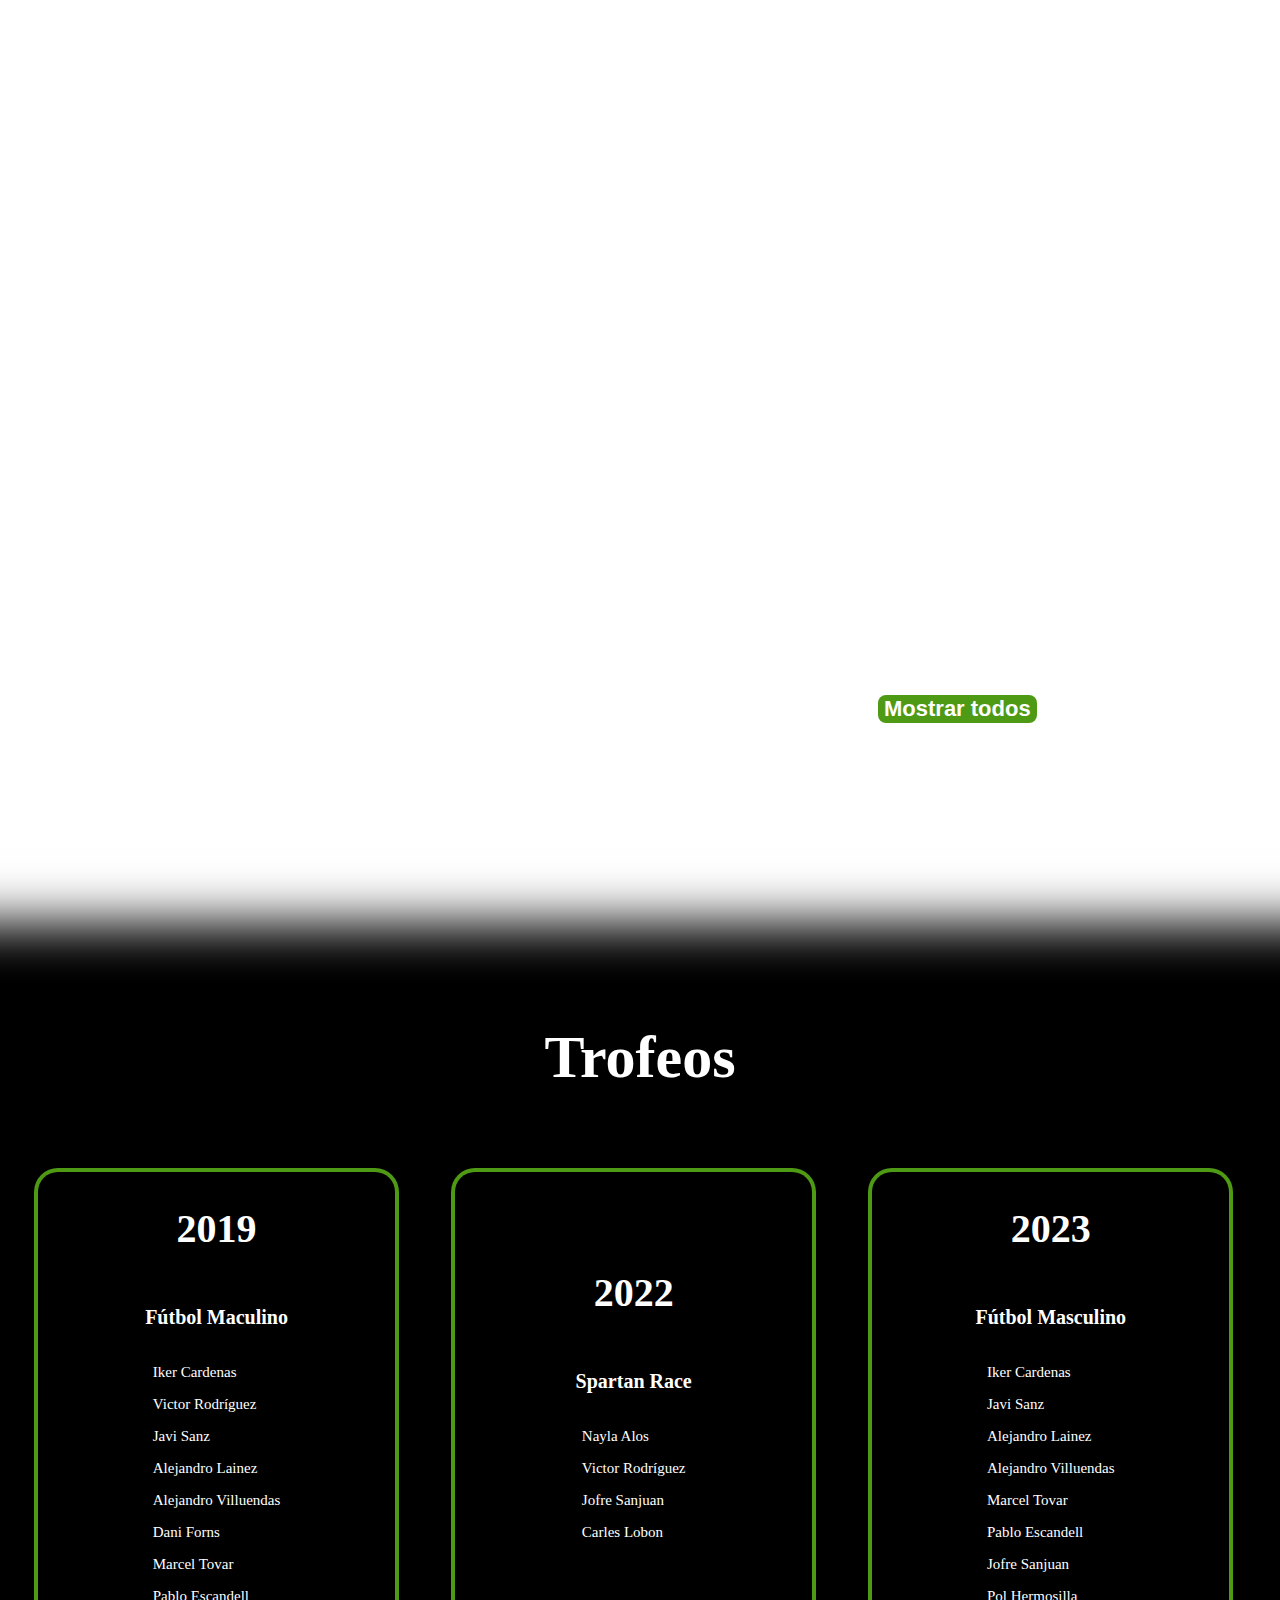
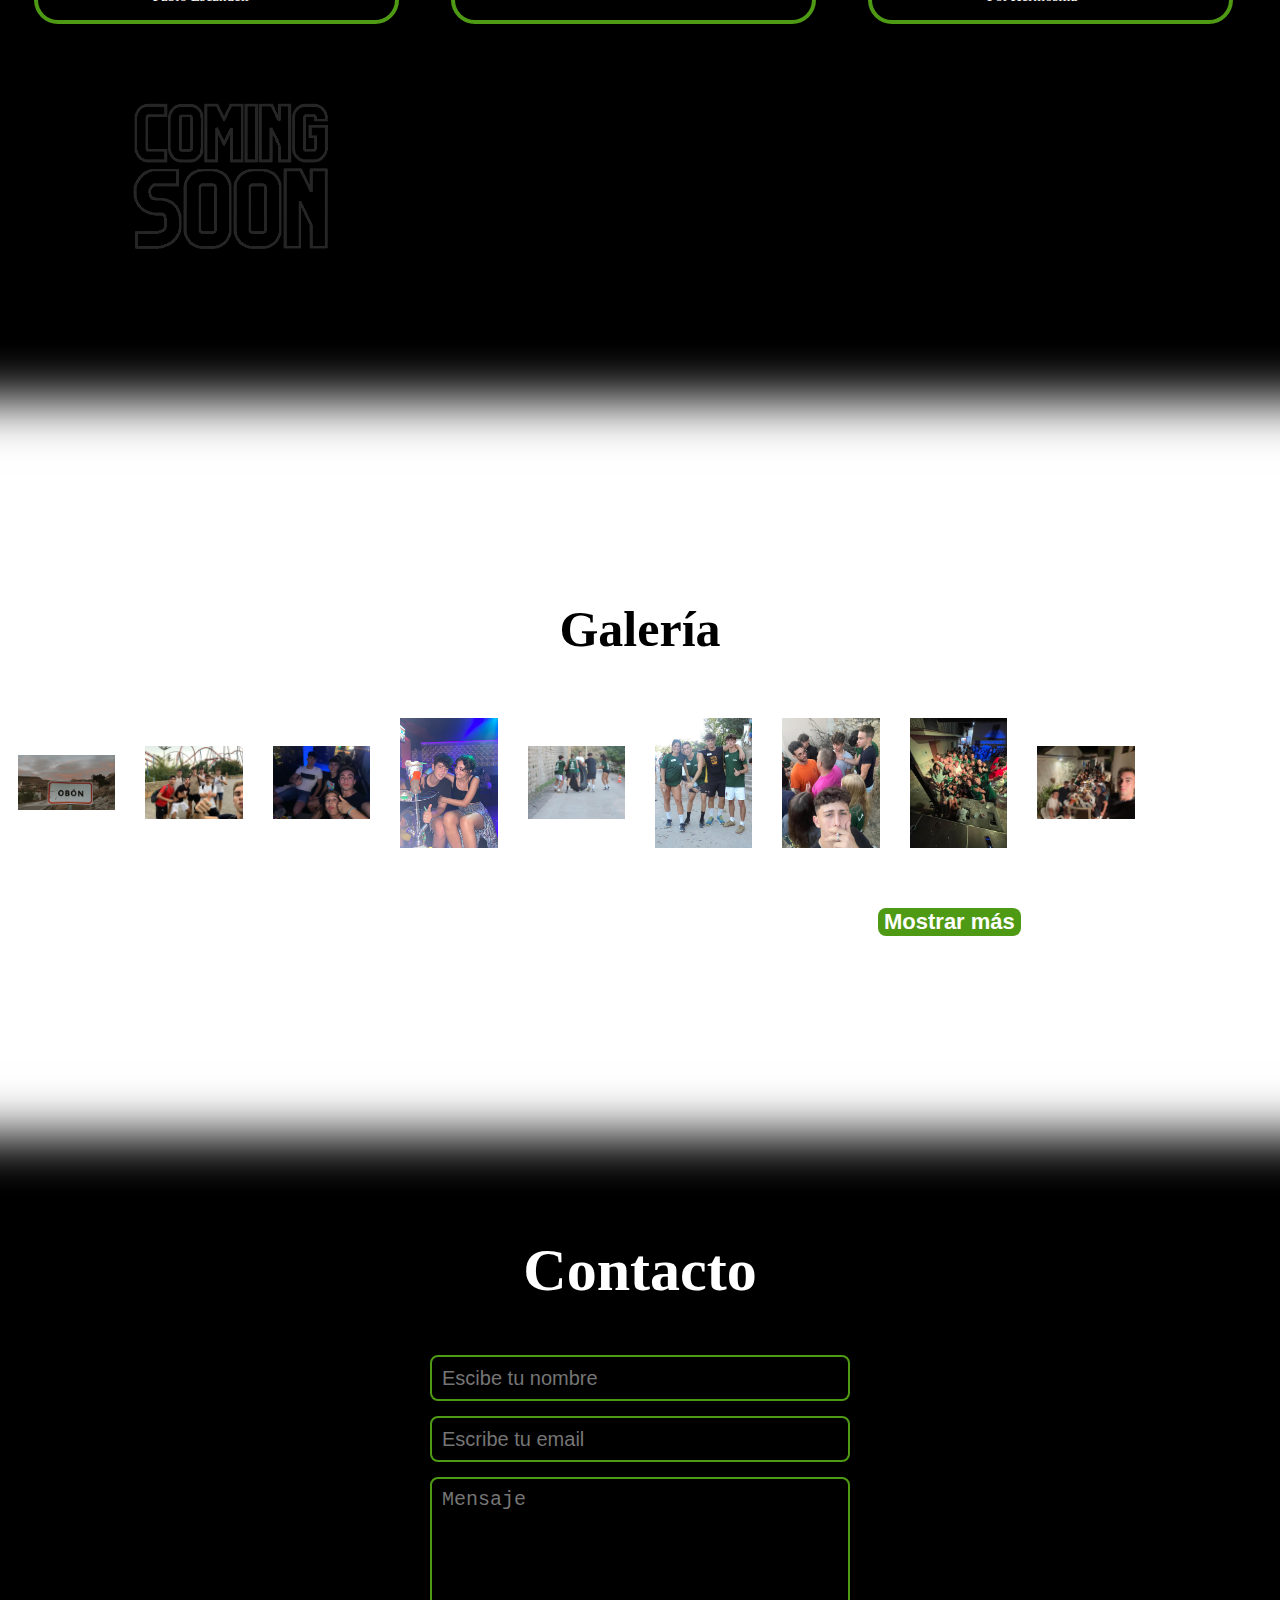
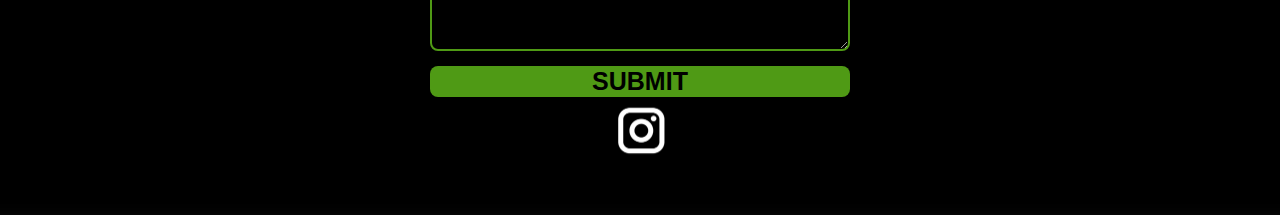
==== commit b8d150a7: "7 improve" ====
--- a/index.html
+++ b/index.html
@@ -105,7 +105,6 @@
                 <a href="https://www.instagram.com/carlesloboon_/"><img src="img/integrantes/ejemplo.png" class="userimgp"/></a>
             </div>
             <div class="dropdown-int">
-
                 <div class="useri">
                     <a href="https://www.instagram.com/carlitosquiezalo/"><img src="img/integrantes/ejemplo.png" class="userimgi"/></a>
                     <div class="usertxti"> 
@@ -276,7 +275,7 @@
                     <a href="https://www.instagram.com/martuu03_/"><img src="img/integrantes/ejemplo.png" class="userimgp"/></a>
                 </div>
             </div>
-            <button class="dropdown-butint">Mostrar todos</button>
+            <button class="dropdown-butint" onclick="toggleAnimation()">Mostrar todos</button>
         </div>
         <div id="trofeos" class="section">
             <h2 class="sectitlew">Trofeos</h2>
@@ -423,7 +422,7 @@
                     </div>
                 </div>
             </div>
-            <button class="dropdown-buttonfot centered-button">Mostrar más</button>
+            <button class="dropdown-buttonfot" onclick="toggleAnimation()">Mostrar más</button>
         </div>
         <div id="contacto" class="section">
             <h2 class="sectitlew">Contacto</h2>
@@ -441,6 +440,8 @@
         <script src="loadspin.js"></script>
         <script src="menu.js"></script>
         <script src="scrollint.js"></script>
+        <script src="butjumps.js"></script>
+        <script src="butjumpf.js"></script>
         <script src="integrantesbut.js"></script>
         <script src="fotos.js"></script>
     </body>
--- a/style.css
+++ b/style.css
@@ -41,7 +41,7 @@
         background-size:160% auto;
         background-repeat: repeat-x;
         /*box-shadow: [horizontal offset] [vertical offset] [blur radius] [spread radius] [color] [inset];*/
-        box-shadow: 0px 0px 50px 40px black;
+        box-shadow: 0px 0px 50px 45px black;
         margin-bottom:70px;
         margin-top:20px;
     }
@@ -77,12 +77,7 @@
         font-size:15px;
         font-weight:bold;
         border: 0px solid transparent;
-        transition: transform 0.2s ease;
         margin-right:20px;
-    }
-
-    .dropdown-button:active {
-        transform: scale(0.8);
     }
     
     .dropdown-content {
@@ -97,7 +92,7 @@
     #menu {
         display:flex;
         flex-direction:column;
-        font-size:10px;
+        font-size:11px;
         margin-top:7px;
     }
 
@@ -205,12 +200,18 @@
         border: 0px solid transparent;
         margin-bottom:50px;
         margin-left:133px;
-        transition: transform 0.2s ease;
-    }
-
-    .dropdown-butint:active {
-        transform:scale(0.8);
-    }
+        animation: jumpAnimation 0.5s ease infinite;
+        animation-play-state: paused;
+    }
+
+    @keyframes jumpAnimation {
+        0%, 100% {
+          transform: translateY(0); /* La posición inicial y final es normal */
+        }
+        50% {
+          transform: translateY(-10px); /* Hace un pequeño salto hacia arriba */
+        }
+      }   
     
     .dropdown-int {
         display:none;
@@ -339,14 +340,20 @@
         font-weight:bold;
         border: 0px solid transparent;
         margin-bottom:15px;
-        margin-top:15px;
-        margin-left:128px;
-        transition: transform 0.2s ease;
-    }
-
-    .dropdown-buttonfot:active {
-        transform:scale(0.8);
-    }
+        margin-top:30px;
+        margin-left:130px;
+        animation: jumpAnimationf 0.5s ease infinite;
+        animation-play-state: paused;
+    }
+
+    @keyframes jumpAnimationf {
+        0%, 100% {
+          transform: translateY(0); /* La posición inicial y final es normal */
+        }
+        50% {
+          transform: translateY(-10px); /* Hace un pequeño salto hacia arriba */
+        }
+      }
 
     .dropdown-contentfot {
         display:none;
@@ -596,6 +603,17 @@
         margin-bottom:50px;
         margin-left:340px;
         transition: transform 0.2s ease;
+        animation: jumpAnimation 0.5s ease infinite;
+        animation-play-state: paused;
+    }
+
+    @keyframes jumpAnimation {
+        0%, 100% {
+          transform: translateY(0); /* La posición inicial y final es normal */
+        }
+        50% {
+          transform: translateY(-10px); /* Hace un pequeño salto hacia arriba */
+        }
     }
 
     .dropdown-butint:active {
@@ -729,9 +747,20 @@
         font-weight:bold;
         border: 0px solid transparent;
         margin-bottom:15px;
-        margin-top:15px;
-        margin-left:340px;
+        margin-top:30px;
+        margin-left:345px;
         transition: transform 0.2s ease;
+        animation: jumpAnimationf 0.5s ease infinite;
+        animation-play-state: paused;
+    }
+
+    @keyframes jumpAnimationf {
+        0%, 100% {
+          transform: translateY(0); /* La posición inicial y final es normal */
+        }
+        50% {
+          transform: translateY(-10px); /* Hace un pequeño salto hacia arriba */
+        }
     }
 
     .dropdown-buttonfot:active {
@@ -985,8 +1014,19 @@
         font-weight:bold;
         border: 0px solid transparent;
         margin-bottom:50px;
-        margin-left:850px;
+        margin-left:870px;
         transition: transform 0.2s ease;
+        animation: jumpAnimation 0.5s ease infinite;
+        animation-play-state: paused;
+    }
+
+    @keyframes jumpAnimation {
+        0%, 100% {
+          transform: translateY(0); /* La posición inicial y final es normal */
+        }
+        50% {
+          transform: translateY(-10px); /* Hace un pequeño salto hacia arriba */
+        }
     }
 
     .dropdown-butint:active {
@@ -1117,9 +1157,20 @@
         font-weight:bold;
         border: 0px solid transparent;
         margin-bottom:15px;
-        margin-top:15px;
-        margin-left:850px;
+        margin-top:50px;
+        margin-left:870px;
         transition: transform 0.2s ease;
+        animation: jumpAnimationf 0.5s ease infinite;
+        animation-play-state: paused;
+    }
+
+    @keyframes jumpAnimationf {
+        0%, 100% {
+          transform: translateY(0); /* La posición inicial y final es normal */
+        }
+        50% {
+          transform: translateY(-10px); /* Hace un pequeño salto hacia arriba */
+        }
     }
 
     .dropdown-buttonfot:active {
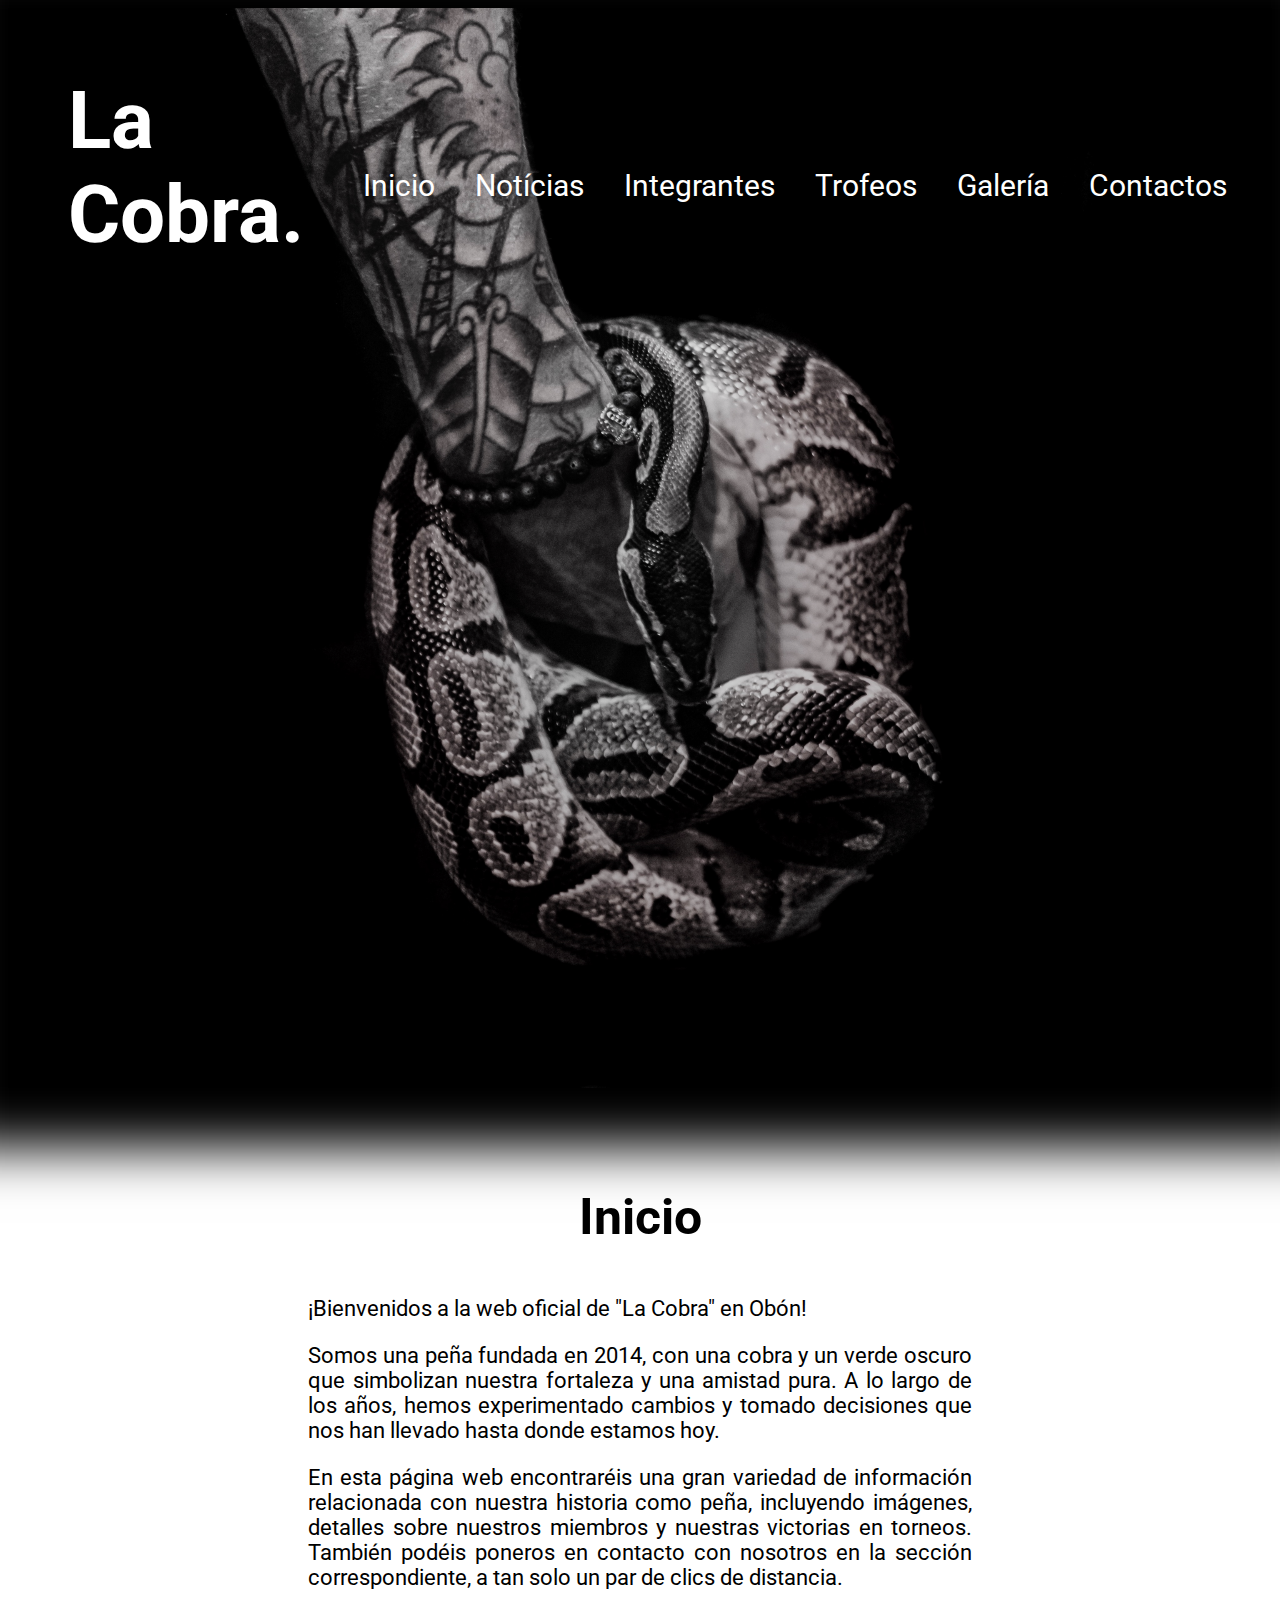
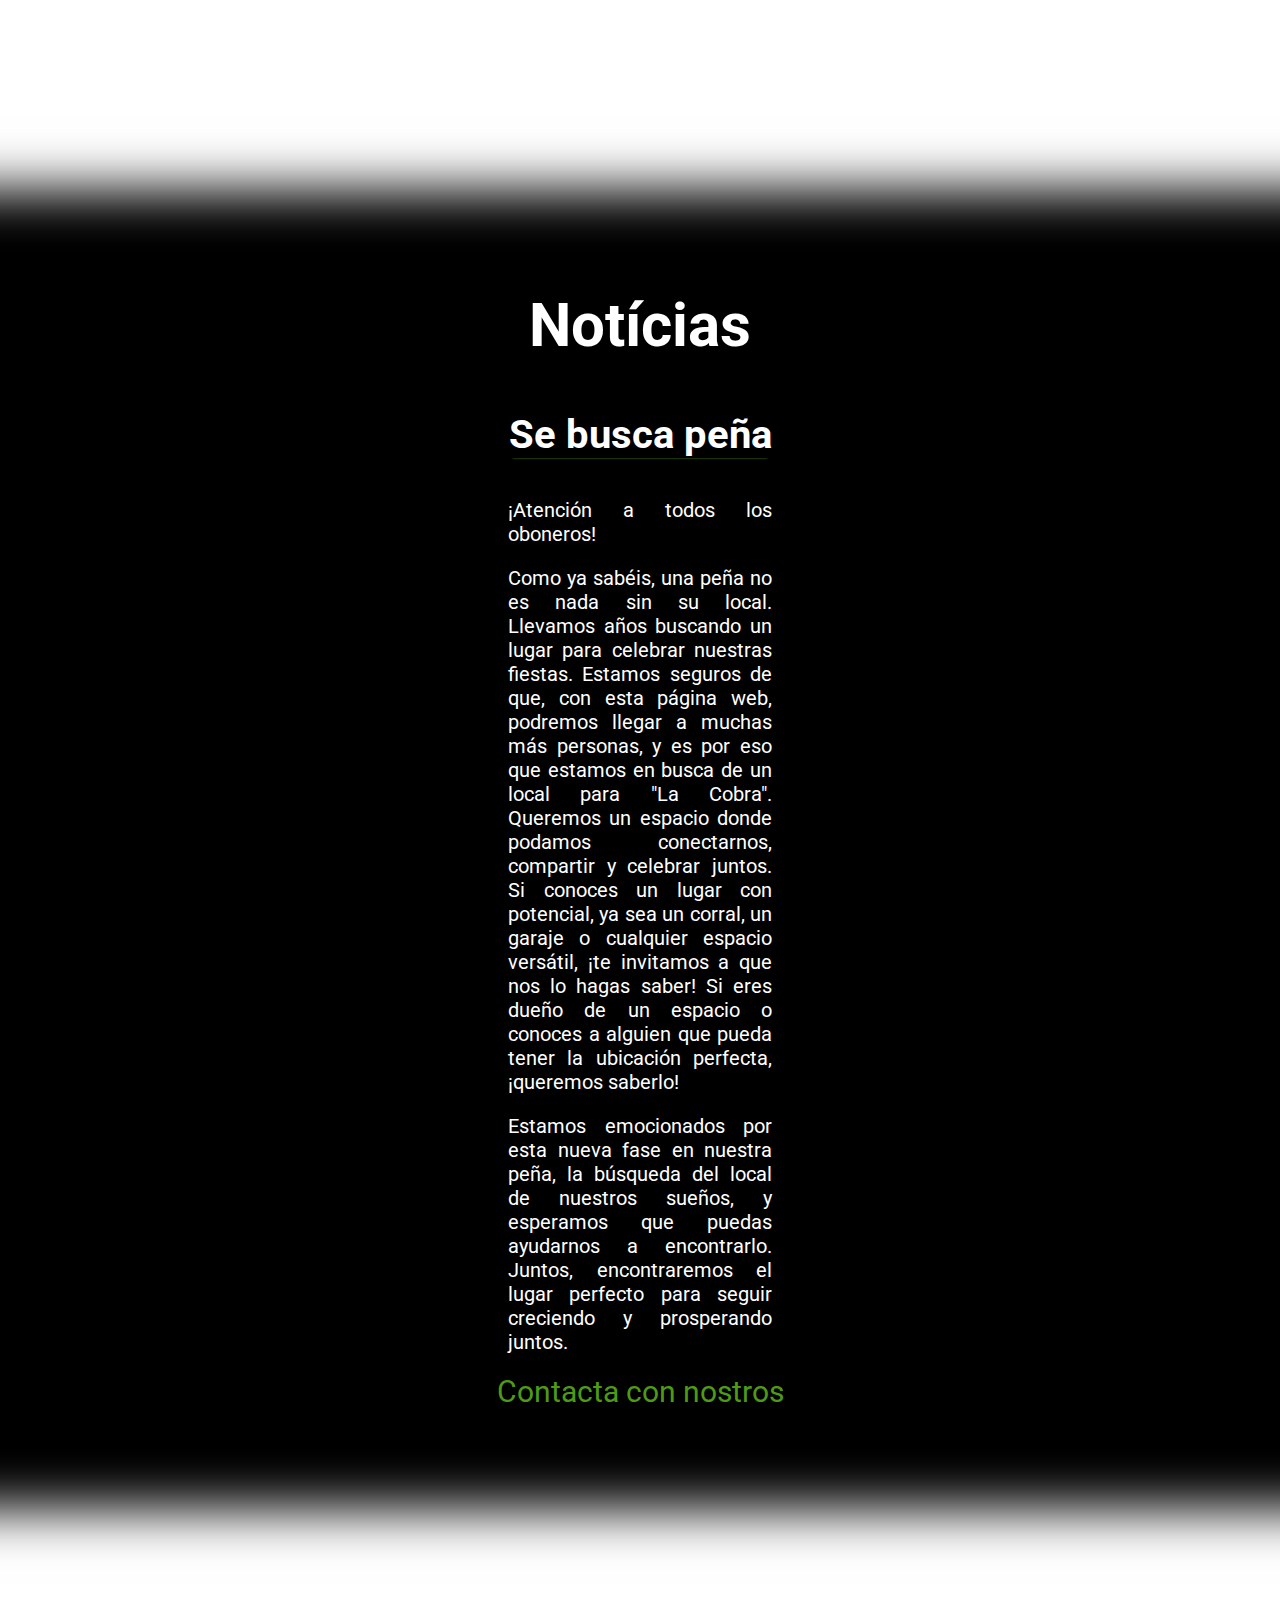
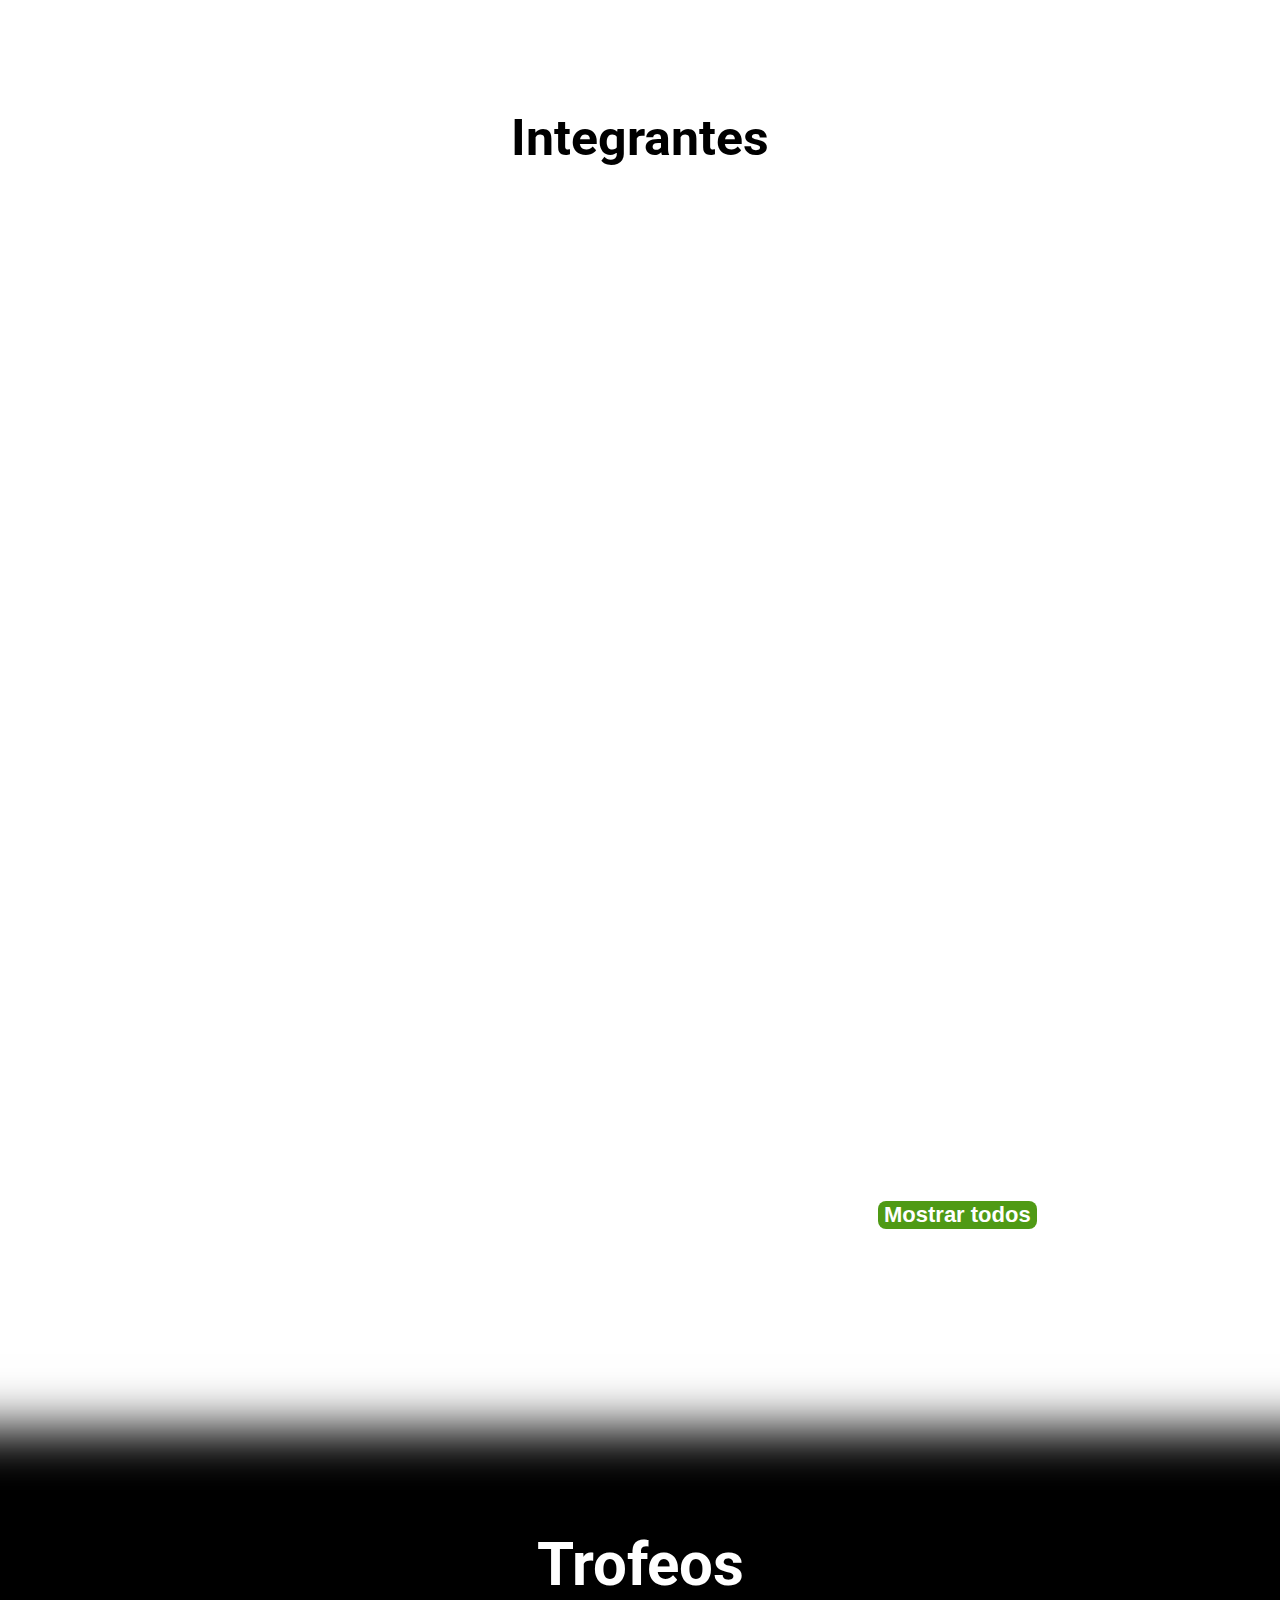
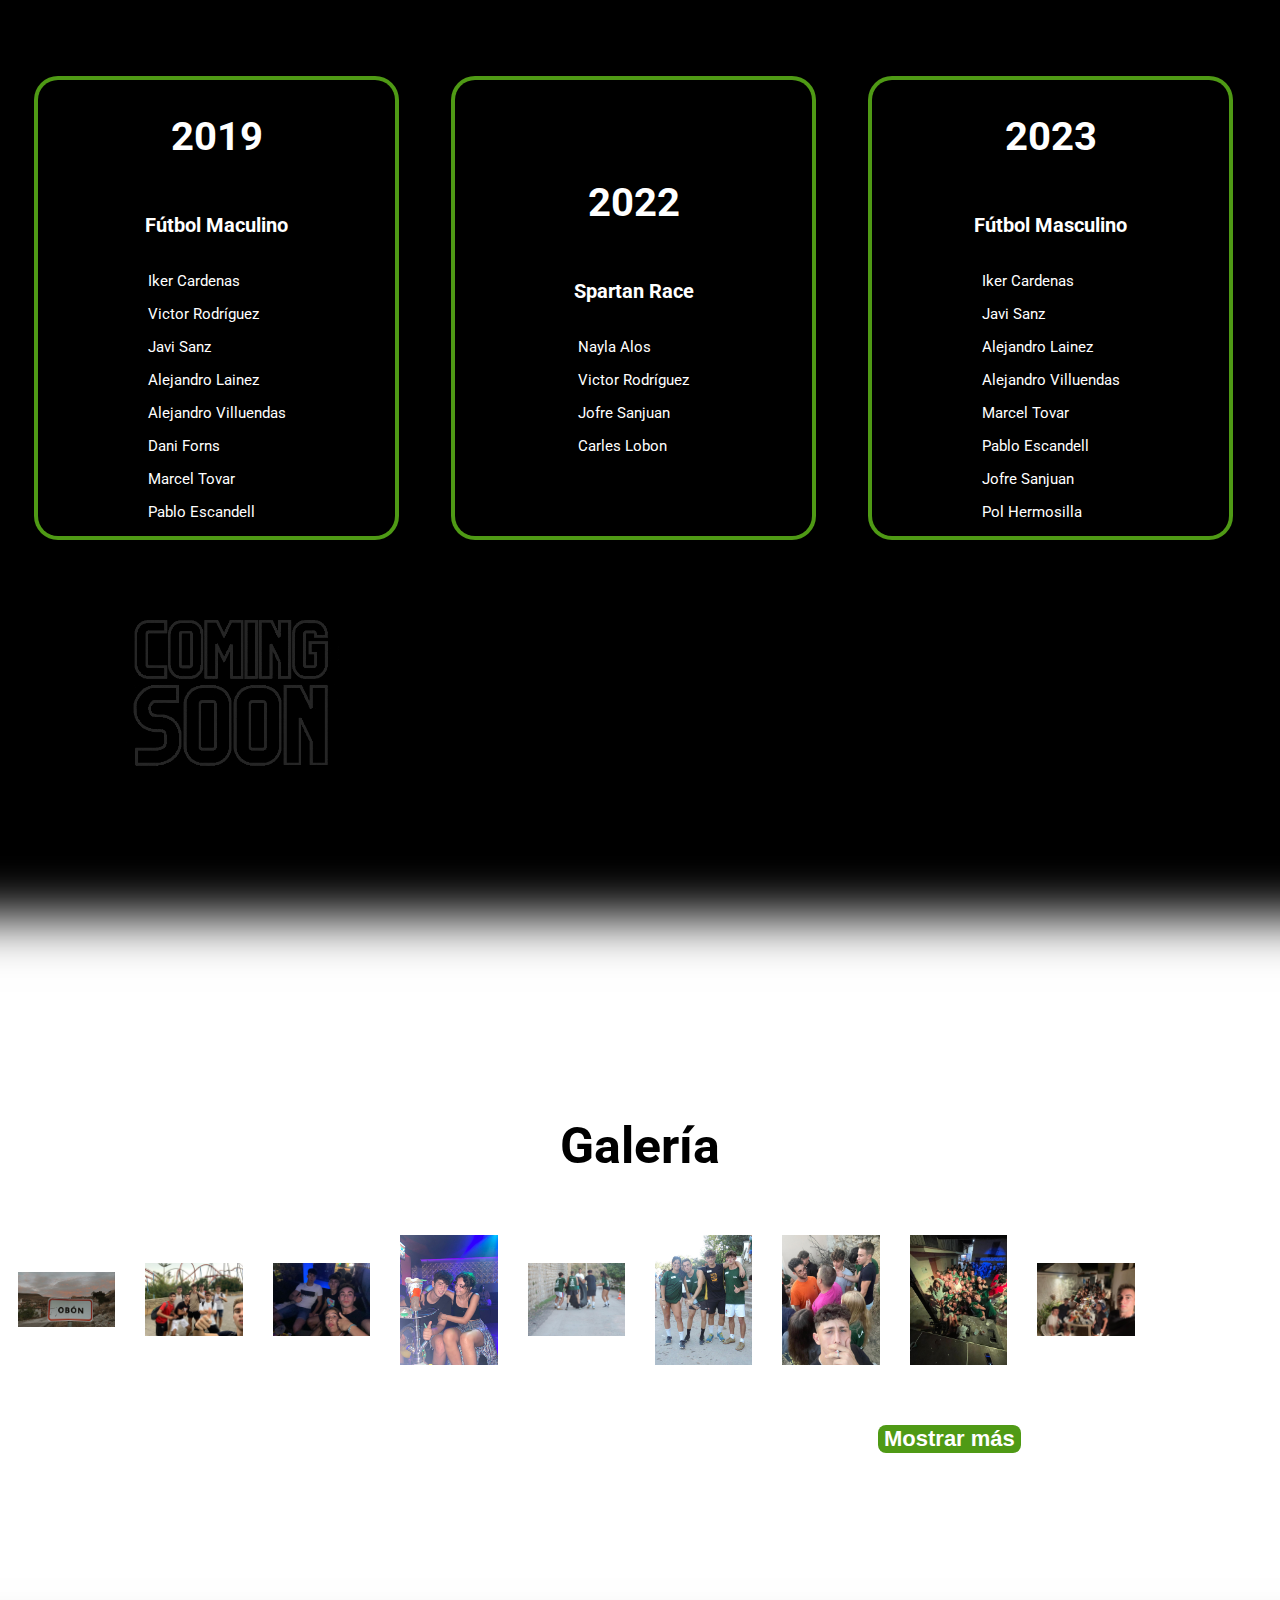
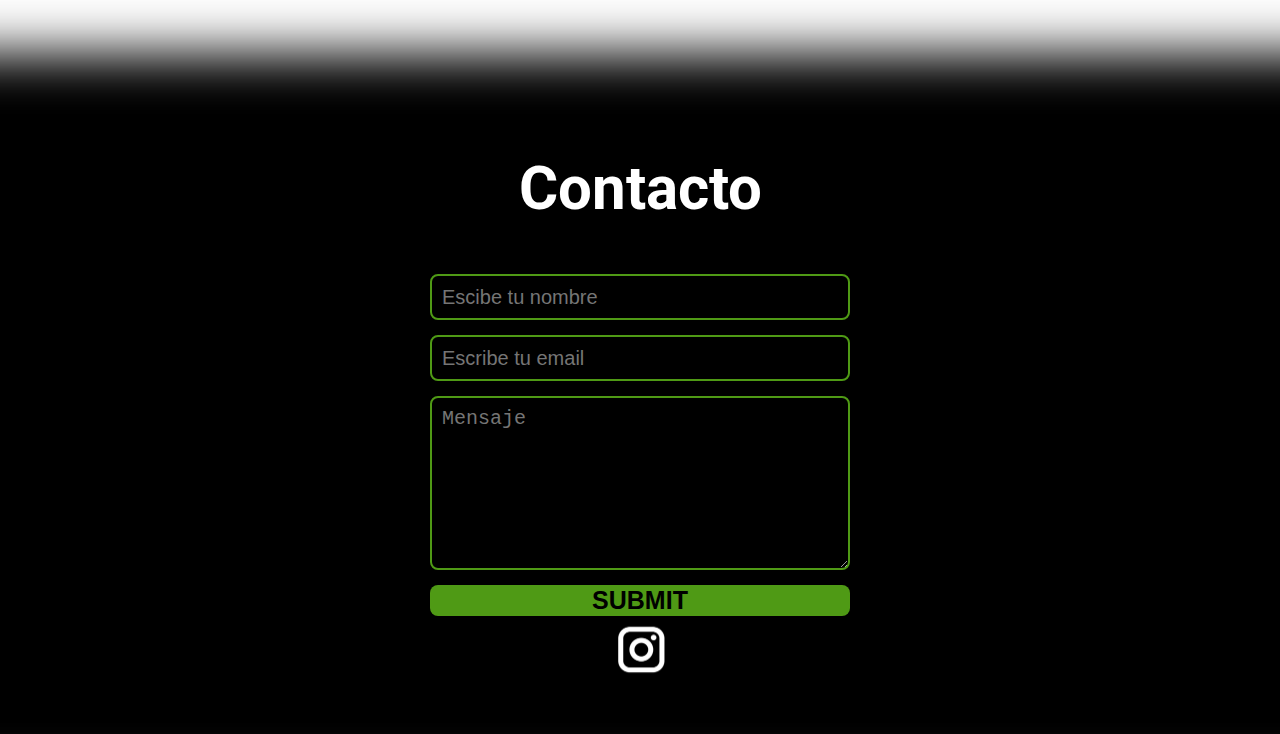
==== commit 71f2cca5: "Front Cover" ====
--- a/index.html
+++ b/index.html
@@ -6,28 +6,45 @@
         <title>La Cobra</title>
         <link rel="icon" href="img/logo-cobra.png">
         <link rel="stylesheet" href="style.css">
+        <link rel="preconnect" href="https://fonts.googleapis.com">
+        <link rel="preconnect" href="https://fonts.gstatic.com" crossorigin>
+        <link href="https://fonts.googleapis.com/css2?family=Roboto:wght@300&display=swap" rel="stylesheet">
     </head>
     <body>
         <div class="loader"></div>
-        <div id="topbar">
-            <div id="centrar"> 
-                <a href="index.html" id="title">La Cobra</a>
-                <div id="menu">
-                    <button class="dropdown-button">Menú</button>
-                    <div class="dropdown-content">
-                        <a href="#inicio">Inicio</a>
-                        <a href="#noticias">Notícias</a>
-                        <a href="#integrantes">Integrantes</a>
-                        <a href="#trofeos">Trofeos</a>
-                        <a href="#fotos">Galería</a>
-                        <a href="#contacto">Contacto</a>
-                    </div>
-                </div>
-            </div>
-            <h2 id="Pacu">Obon Pa Cutio</h2>
-            <h2 id="Desde">Desde 2014</h2>
-            <h2>.</h2>
-        </div>
+        <header class="hero">
+            <nav class="nav container" id="nav">
+                <div class="center">
+                    <h2 class="nav_logo">La Cobra.</h2>
+                    <ul class="nav_links">
+                        <li class="nav_item">
+                            <a href="#inicio" class="nav_link">Inicio</a>
+                        </li>
+                        <li class="nav_item">
+                            <a href="#noticias" class="nav_link">Notícias</a>
+                        </li>
+                        <li class="nav_item">
+                            <a href="#integrantes" class="nav_link">Integrantes</a>
+                        </li>
+                        <li class="nav_item">
+                            <a href="#trofeos" class="nav_link">Trofeos</a>
+                        </li>
+                        <li class="nav_item">
+                            <a href="#fotos" class="nav_link">Galería</a>
+                        </li>
+                        <li class="nav_item">
+                            <a href="#contactos" class="nav_link">Contactos</a>
+                        </li>
+                    </ul>
+                </div>
+                <a href="#nav" class="nav_hamburguer">
+                    <img src="img/menuw.svg" class="nav_icon">
+                </a>
+                <a href="#" class="nav_close">
+                    <img src="img/close.svg" class="nav_icon">
+                </a>
+            </nav>
+        </header>
         <div id="inicio" class="section">
             <h2 class="sectitle">Inicio</h2>
             <div>
@@ -318,7 +335,7 @@
                         <p>Pol Hermosilla</p>
                     </div>
                 </div>
-                <img src="img/giphy.gif" id="comming"/>
+                <img src="img/comming.gif" id="comming"/>
             </div>
         </div>
         <div id="fotos" class="section">
--- a/style.css
+++ b/style.css
@@ -1,5 +1,6 @@
 html {
     scroll-behavior:smooth;
+    font-family: 'Roboto', sans-serif;
 }
 
 @keyframes spin {
@@ -9,119 +10,120 @@
     100% {
       transform: rotate(360deg);
     }
-  }
+}
   
-  .loader {
-    border: 6px solid #f3f3f3; /* Color del círculo */
-    border-top: 6px solid #3498db; /* Color de la parte superior del círculo */
-    border-radius: 50%;
-    width: 50px;
-    height: 50px;
-    animation: spin 2s linear infinite; /* Aplica la animación "spin" */
-  }
-
-  body {
-    opacity: 0; /* Inicialmente oculta todo el contenido */
-    transition: opacity 2s ease-in-out; /* Transición de opacidad */
-    overflow-x:hidden;
-  }
-  
-  body.loaded {
-    opacity: 1; /* Muestra el contenido con una transición suave */
-  }
+.loader {
+border: 6px solid #f3f3f3; /* Color del círculo */
+border-top: 6px solid #3498db; /* Color de la parte superior del círculo */
+border-radius: 50%;
+width: 50px;
+height: 50px;
+animation: spin 2s linear infinite; /* Aplica la animación "spin" */
+}
+
+body {
+opacity: 0; /* Inicialmente oculta todo el contenido */
+transition: opacity 2s ease-in-out; /* Transición de opacidad */
+overflow-x:hidden;
+}
+
+body.loaded {
+opacity: 1; /* Muestra el contenido con una transición suave */
+}
   
 /*MÓVILES*/
 @media (max-width:768px) {
 
     /*PORTADA*/
-    #topbar {
-        animation: snakeScales 30s linear infinite;
-        background-color:#000;;
-        background-image: url('img/esch1.jpg');
-        background-size:160% auto;
-        background-repeat: repeat-x;
-        /*box-shadow: [horizontal offset] [vertical offset] [blur radius] [spread radius] [color] [inset];*/
-        box-shadow: 0px 0px 50px 45px black;
-        margin-bottom:70px;
-        margin-top:20px;
-    }
-
-    @keyframes snakeScales {
-        0% {
-            background-position: 0 0;
-        }
-        100% {
-            background-position: 100% 0;
-        }
-    }
-
-    #centrar {
-        margin-bottom: 50px;
-        display:flex;
-    }
-
-    #title {
-        text-decoration:none;
-        font-weight:bold;
-        color:white;
-        font-size:20px;
-        margin-right:auto;
-        margin-left:20px;
-        margin-top:1px;
-    }
-
-    .dropdown-button {
-        background-color: #4f9a15;
+    .hero {
+        background-image: 
+        linear-gradient(rgba(0,0,0,0.1), rgba(0,0,0,0.2)),
+        url('img/f1.jpg');
+        box-shadow: 0px 0px 50px 60px black;
+        background-size:cover;
+        background-position: center center;
+        min-height:500px;
+        height: 100vh;
+        color: white;
+    }
+
+    .container {
+        margin: 0 auto;
+        width: 90%;
+        max-width: 1200px;
+        overflow:hidden;
+    }
+
+    .nav {
+
+        --state-close: scale(0);
+        --state-hamburguer: scale(1);
+        --state-menu: translate(-100%);
+
+        padding: 40px 0;
+        display: grid;
+        grid-template-columns:repeat(2, max-content);
+        justify-content:space-between;
+        align-items:center;
+    }
+
+    .nav:target {
+        --state-menu: translate(0);
+        --state-close: scale(1);
+        --state-hamburguer: scale(0);
+    }
+
+    .nav_logo {
+        font-size: 2.5rem;
+        z-index:1;
+    }
+
+    .nav_hamburguer,
+    .nav_close {
+        cursor: pointer;
+        grid-column: -2/-1;
+        grid-row: 1/2;
+        transition: .4s transform;
+    }
+
+    .nav_hamburguer {
+        transform: var(--state-hamburguer);
+    }
+
+    .nav_close {
+        transform: var(--state-close);
+    }
+
+    .nav_icon {
+        width: 40px;
+    }
+
+    .nav_links {
+        background-color: white;
+        position: absolute;
+        top: 0;
+        bottom: 0;
+        left: 0;
+        right: 0;
+
+        display:grid;
+        align-content: center;
+        gap: 2em;
+        padding-left:5%;
+
+        transform: var(--state-menu);
+        transition: .3s transform;
+    }
+
+    .nav_item {
+        list-style:none;
+    }
+
+    .nav_link {
         color:black;
-        border-radius:8px;
-        font-size:15px;
-        font-weight:bold;
-        border: 0px solid transparent;
-        margin-right:20px;
-    }
-    
-    .dropdown-content {
-        display:none;
-    }
-
-    .show {
-        display:flex;
-        flex-direction:column;
-    }
-
-    #menu {
-        display:flex;
-        flex-direction:column;
-        font-size:11px;
-        margin-top:7px;
-    }
-
-    #menu a {
-        text-decoration:none;
-        font-weight:bold;
-        color:white;
-        margin-top:10px;
-        transition: transform 0.2s ease;
-    }
-
-    #menu a:active {
-        transform: scale(0.8);
-    }
-
-    #Pacu {
-        color:white;
-        font-size:20px;
-        font-weight: bold;
-        display:flex;
-        justify-content:center;
-    }
-
-    #Desde {
-        color:white;
-        font-size:12px;
-        display:flex;
-        justify-content:center;
-        
+        text-decoration: none;
+        font-size: 1.2rem;
+        letter-spacing:2px;
     }
 
     .sectitle {
@@ -143,7 +145,8 @@
 
     /*INICIO*/
     #inicio {
-        margin-bottom:150px;
+        margin-top:100px;
+        margin-bottom:120px;
         text-align:justify;
         margin-left:50px;
         margin-right:50px;
@@ -152,7 +155,7 @@
 
     /*NOTÍCIAS*/
     #noticias {
-        margin-bottom:150px;
+        margin-bottom:120px;
         background-color:black;
         box-shadow: 0px 0px 50px 60px black;
     }
@@ -186,7 +189,7 @@
 
     /*INTEGRANTES*/
     #integrantes {
-        margin-bottom:150px;
+        margin-bottom:120px;
     }
 
     .dropdown-butint {
@@ -281,7 +284,7 @@
     #trofeos {
         background-color:black;
         box-shadow: 0px 0px 50px 60px black;
-        margin-bottom:150px;
+        margin-bottom:120px;
     }
 
     .table {
@@ -340,8 +343,8 @@
         font-weight:bold;
         border: 0px solid transparent;
         margin-bottom:15px;
-        margin-top:30px;
-        margin-left:130px;
+        margin-top:40px;
+        margin-left:133px;
         animation: jumpAnimationf 0.5s ease infinite;
         animation-play-state: paused;
     }
@@ -453,77 +456,50 @@
 /*MÓVILES HORIZONTAL*/
 @media(min-width:768px) and (max-width:820px) {
     /*PORTADA*/
-    #topbar {
-        animation: snakeScales 10s linear infinite;
-        background-color:#000;;
-        background-image: url('img/esch1.jpg');
-        background-size:110% auto;
-        background-repeat: repeat-x;
-        /*box-shadow: [horizontal offset] [vertical offset] [blur radius] [spread radius] [color] [inset];*/
-        box-shadow: 0px 0px 50px 50px black;
-        margin-bottom:70px;
-        margin-top:20px;
-    }
-
-    @keyframes snakeScales {
-        0% {
-            background-position: 0 0;
-        }
-        100% {
-            background-position: 100% 0;
-        }
-    }
-
-    #centrar {
-        display: flex;
-        align-items: center;
-        margin-bottom: 100px;
-    }
-
-    #title {
+    
+    .hero {
+        background-image: 
+        linear-gradient(rgba(0,0,0,0.1), rgba(0,0,0,0.2)),
+        url('img/f1.jpg');
+        box-shadow: 0px 0px 50px 60px black;
+        background-size:cover;
+        background-position: center center;
+        min-height:500px;
+        height: 100vh;
+        color: white;
+        margin-bottom:100px;
+    }
+
+    .center {
+        display:flex;
+        align-items:center;
+        justify-content: space-between;
+    }
+    
+    .nav_logo {
+        margin-left:20px;
+        font-size:45px;
+    }
+
+    .nav_links {
+        display:flex;
+        align-items:center;
+        margin-top:30px;
+        margin-right:5px;
+    }
+
+    .nav_item {
+        list-style:none;
+    }
+
+    .nav_link {
         text-decoration:none;
-        font-weight:bold;
-        color:white;
-        font-size:25px;
-        margin-right:auto;
-        margin-left:20px;
-    }
-
-    #menu {
-        font-size:12px;
-        margin-top:10px;
-    }
-
-    #menu a {
-        text-decoration:none;
-        font-weight:bold;
-        color:white;
-        margin-right:10px;
-        transition: transform 0.2s ease;
-    }
-
-    #menu a:active {
-        transform:scale(0.8);
-    }
-
-    .dropdown-button {
+        color:white;
+        margin-right: 15px;
+    }
+
+    .nav_icon {
         display:none;
-    }
-
-    #Pacu {
-        color:white;
-        font-size:25px;
-        font-weight: bold;
-        display:flex;
-        justify-content:center;
-    }
-
-    #Desde {
-        color:white;
-        font-size:12px;
-        display:flex;
-        justify-content:center;
-        margin-bottom:100px;
     }
 
     .sectitle {
@@ -866,77 +842,50 @@
 /*PORTÁTILES*/
 @media (min-width:820px) {
     /*PORTADA*/
-    #topbar {
-        animation: snakeScales 30s linear infinite;
-        background-color:#000;;
-        background-image: url('img/esch1.jpg');
-        background-size:58% auto;
-        background-repeat: repeat-x;
-        /*box-shadow: [horizontal offset] [vertical offset] [blur radius] [spread radius] [color] [inset];*/
-        box-shadow: 0px 0px 50px 50px black;
-        margin-bottom:200px;
-        margin-top:20px;
-    }
-
-    @keyframes snakeScales {
-        0% {
-            background-position: 0 0;
-        }
-        100% {
-            background-position: 100% 0;
-        }
-    }
-
-    #centrar {
-        display: flex;
-        align-items: center;
-        margin-bottom: 200px;
-    }
-
-    #title {
+    .hero {
+        background-image: 
+        linear-gradient(rgba(0,0,0,0.1), rgba(0,0,0,0.2)),
+        url('img/f1.jpg');
+        box-shadow: 0px 0px 50px 60px black;
+        background-size:cover;
+        background-position: center center;
+        min-height:500px;
+        height: 120vh;
+        color: white;
+        margin-bottom:100px;
+    }
+
+    .center {
+        display:flex;
+        align-items:center;
+        justify-content: space-between;
+    }
+    
+    .nav_logo {
+        margin-left:60px;
+        font-size:80px;
+    }
+
+    .nav_links {
+        display:flex;
+        align-items:center;
+        margin-top:65px;
+        margin-right:5px;
+        font-size:30px;
+    }
+
+    .nav_item {
+        list-style:none;
+    }
+
+    .nav_link {
         text-decoration:none;
-        font-weight:bold;
-        color:white;
-        font-size:60px;
-        margin-right:auto;
-        margin-left:20px;
-    }
-
-    #menu {
-        font-size:20px;
-        margin-top:40px;
-    }
-
-    #menu a {
-        text-decoration:none;
-        font-weight:bold;
-        color:white;
-        margin-right:30px;
-        transition: transform 0.2s ease;
-    }
-
-    #menu a:hover {
-        color:#4f9a15;
-    }
-
-    .dropdown-button {
+        color:white;
+        margin-right: 40px;
+    }
+
+    .nav_icon {
         display:none;
-    }
-
-    #Pacu {
-        color:white;
-        font-size:40px;
-        font-weight: bold;
-        display:flex;
-        justify-content:center;
-    }
-
-    #Desde {
-        color:white;
-        font-size:25px;
-        display:flex;
-        justify-content:center;
-        margin-bottom:200px;
     }
 
     .sectitle {
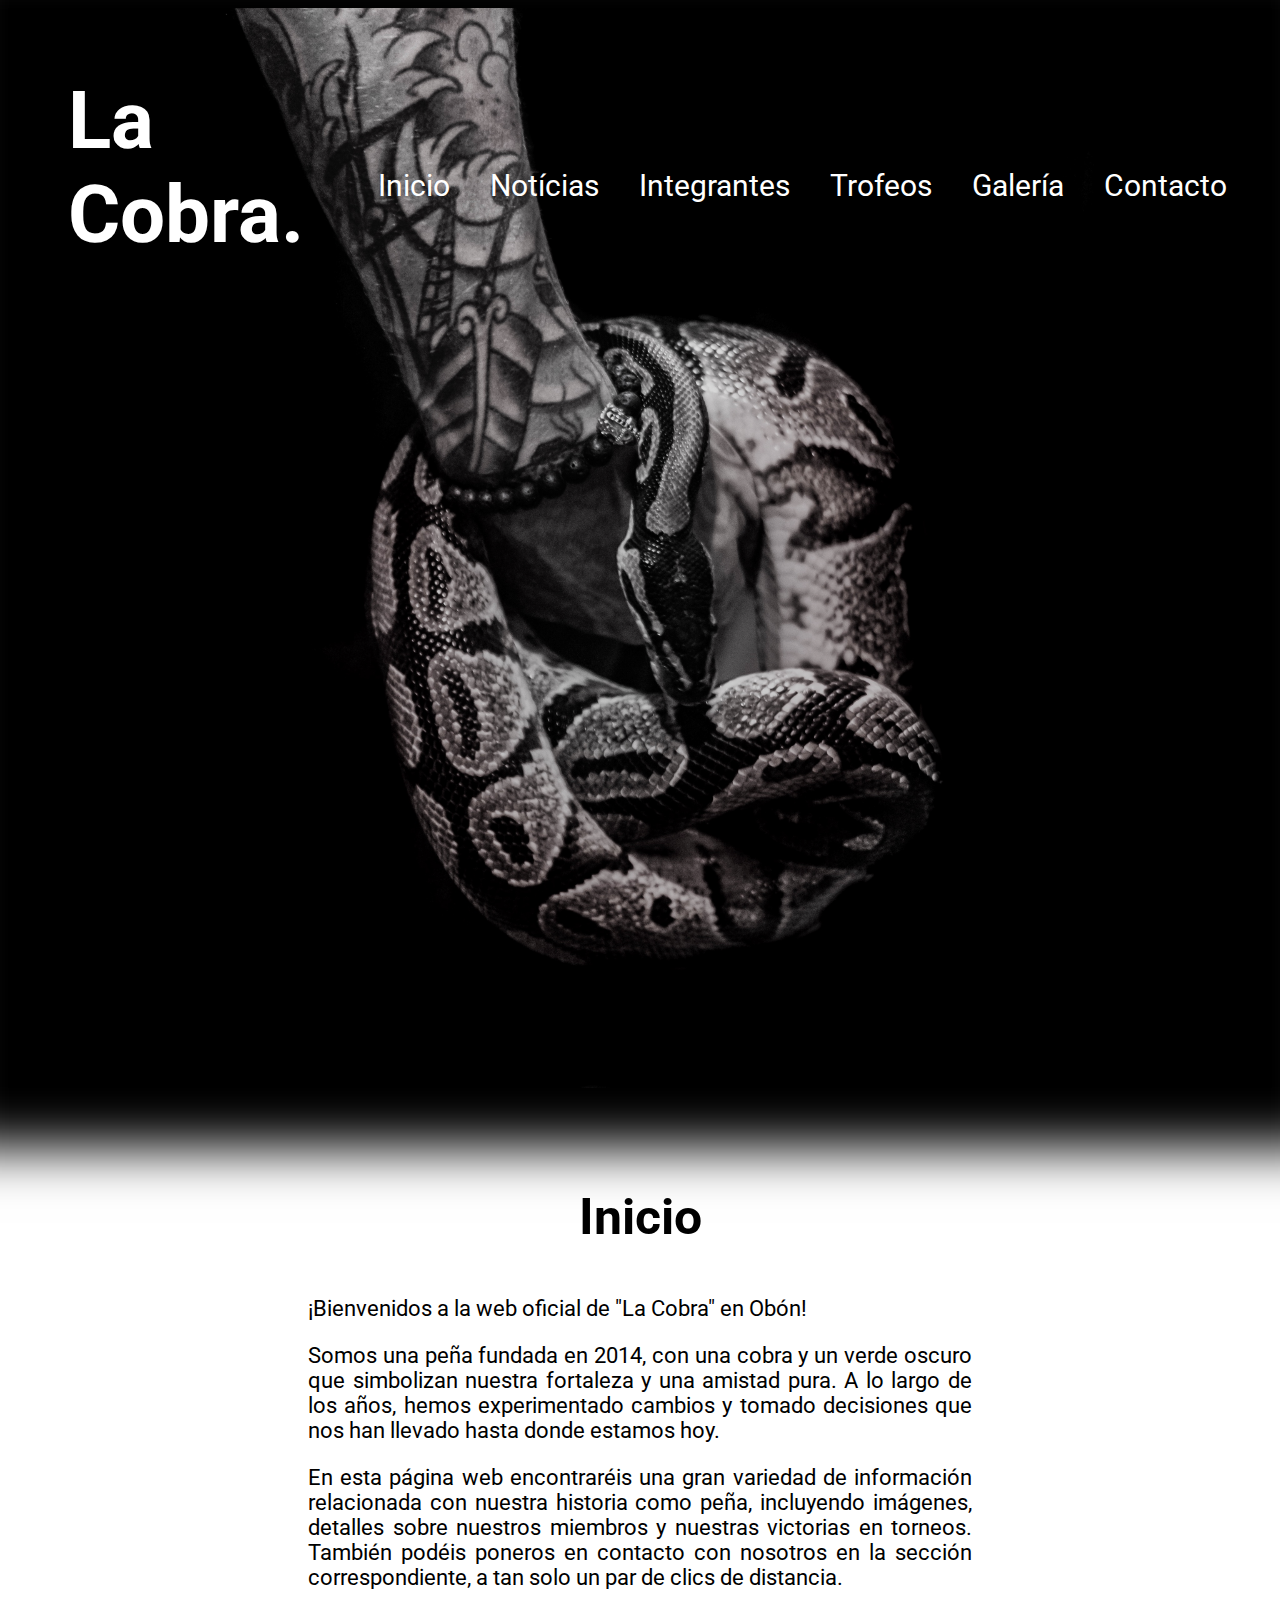
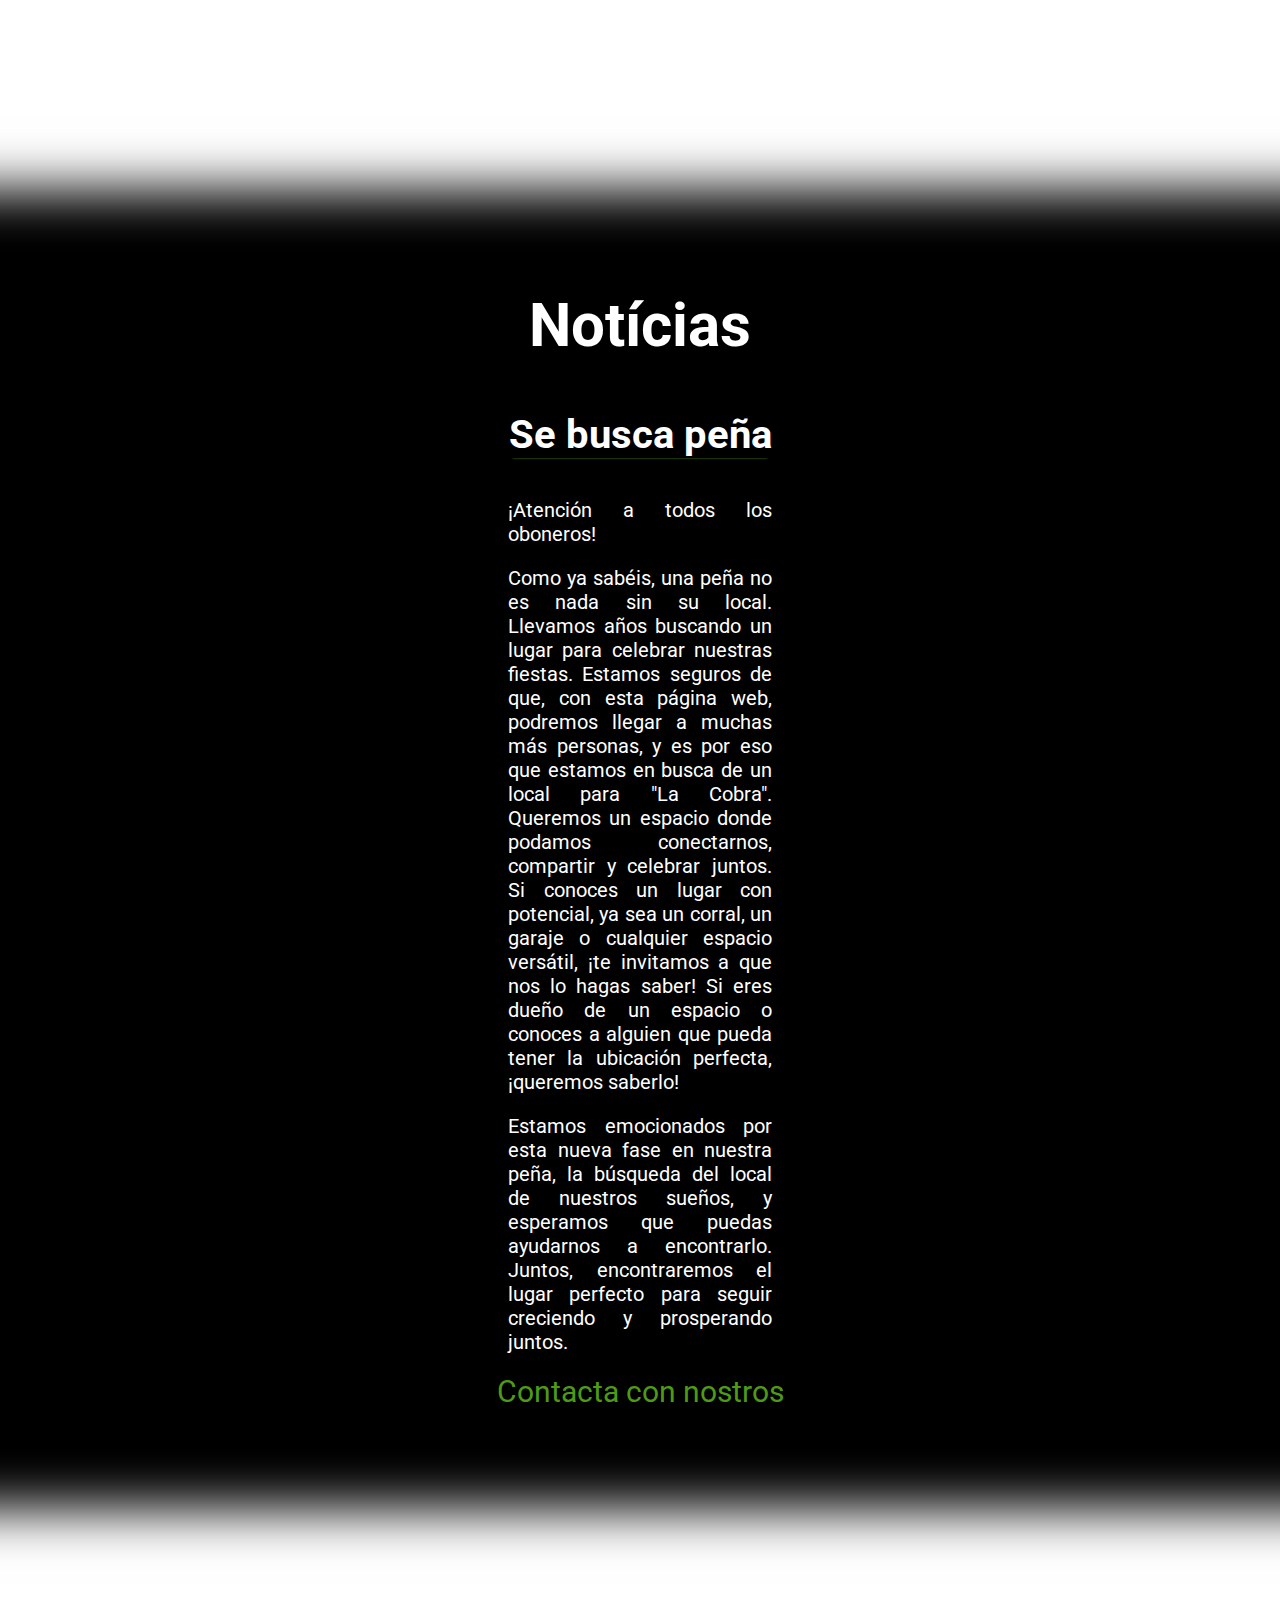
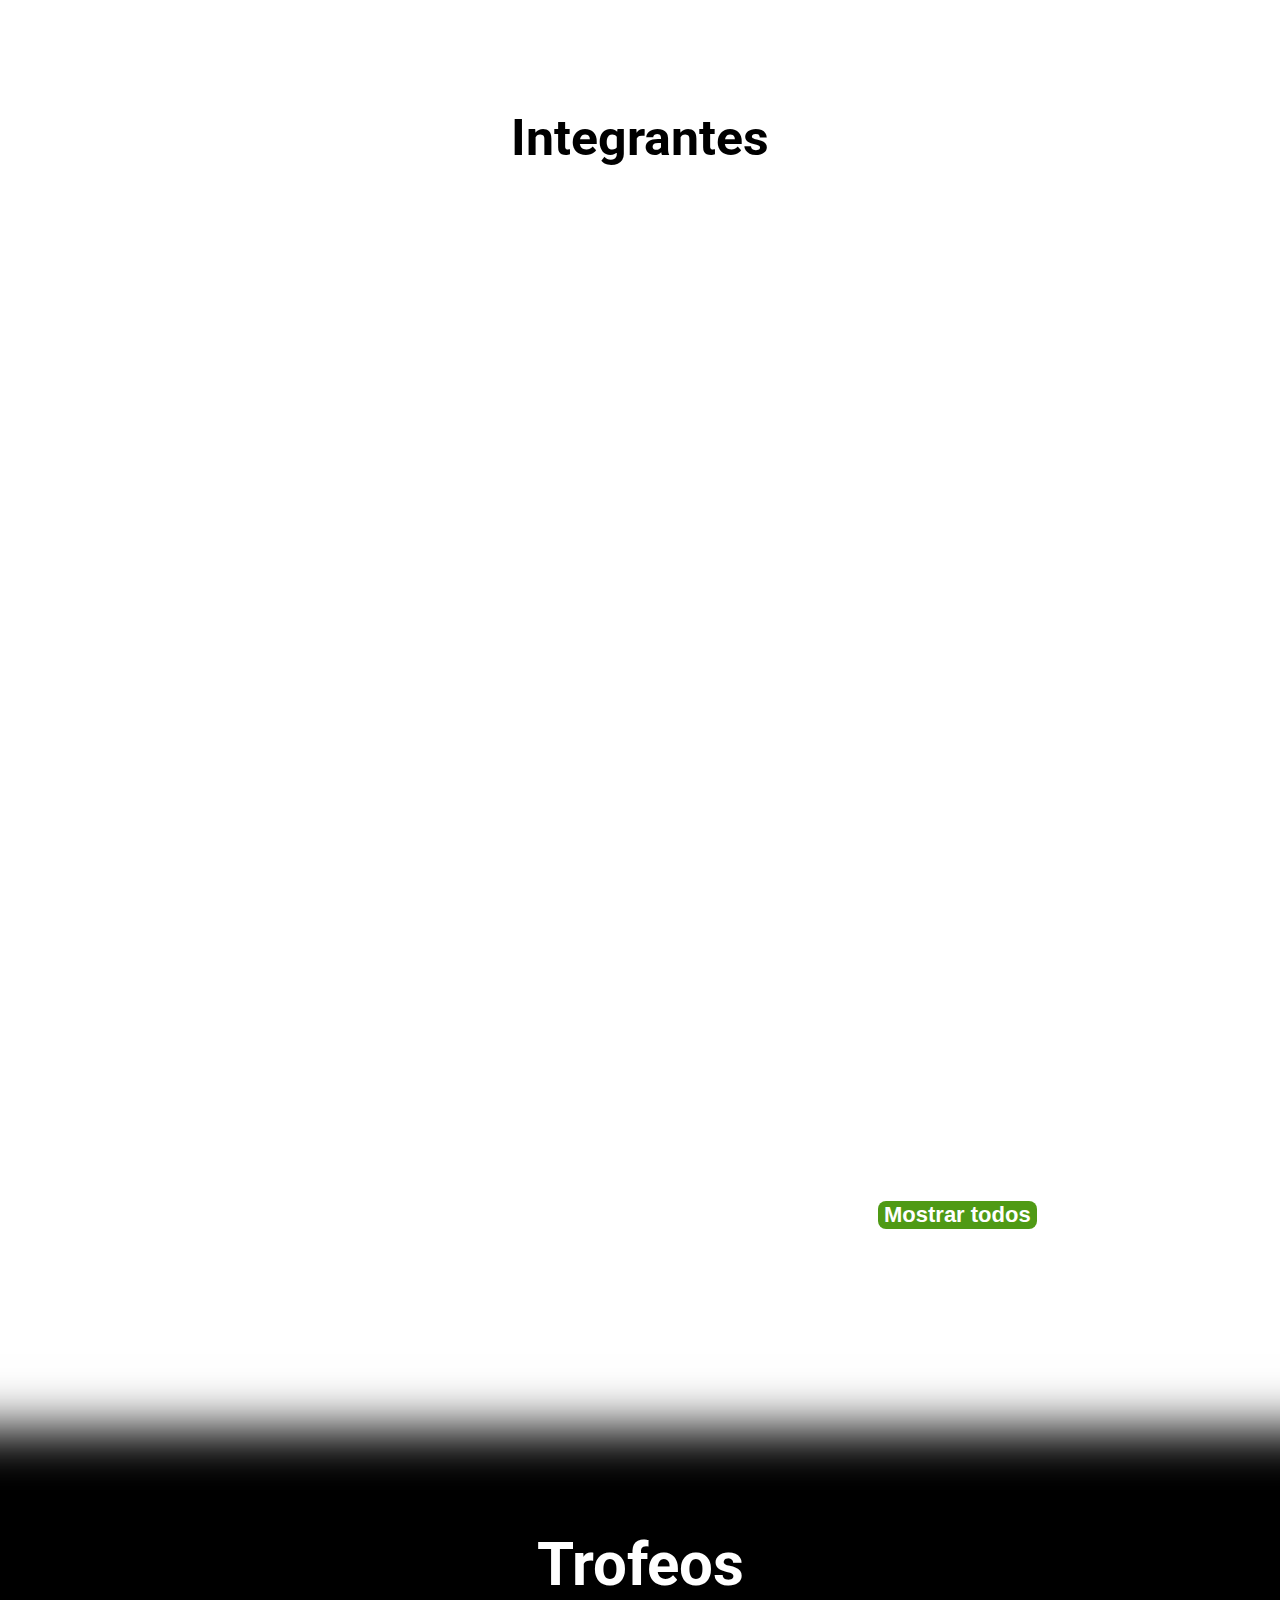
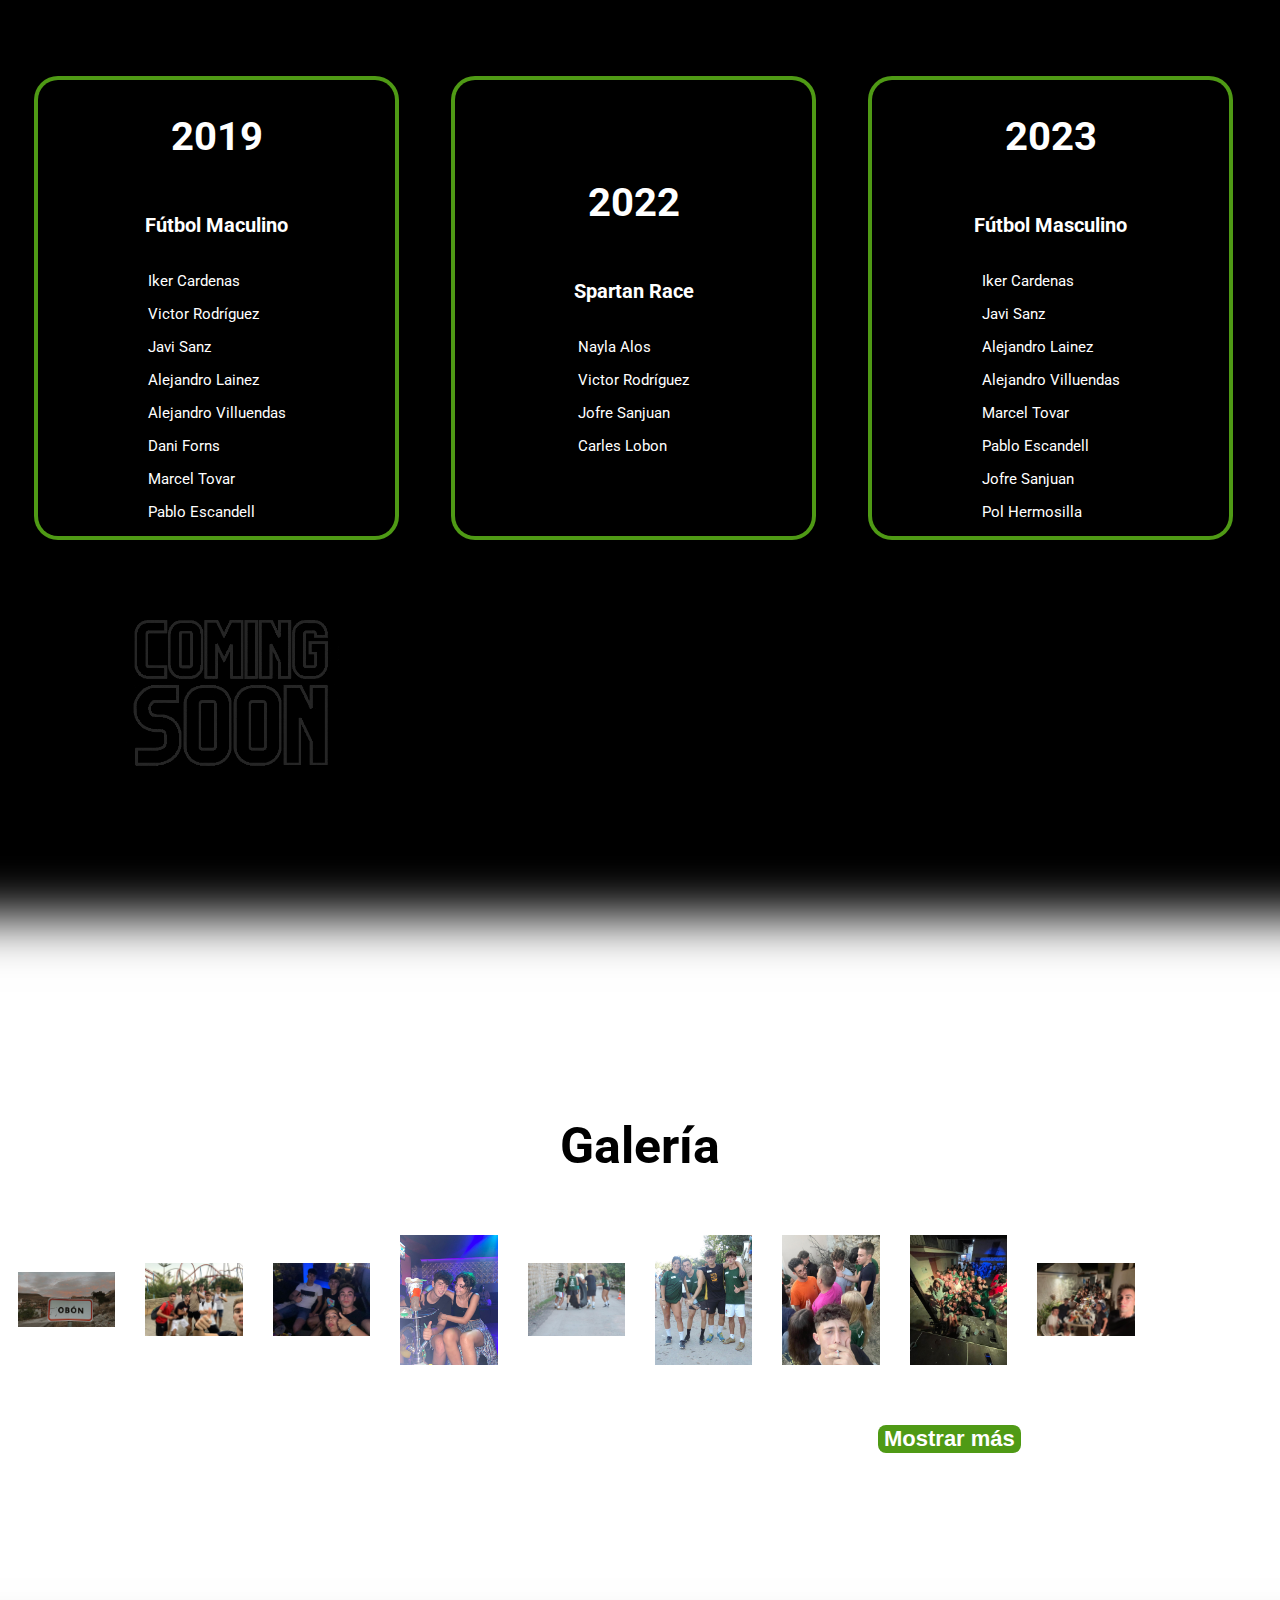
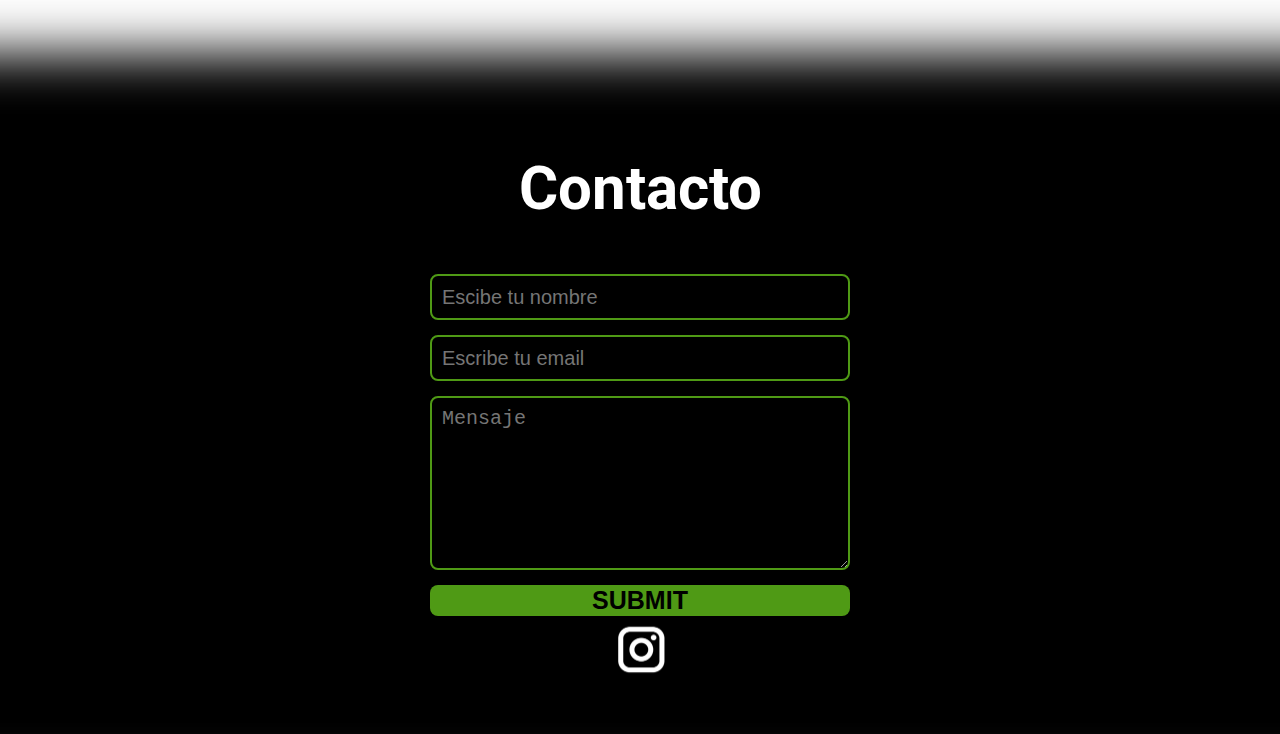
==== commit 9ec4dbaf: "Front Cover improve" ====
--- a/index.html
+++ b/index.html
@@ -18,22 +18,28 @@
                     <h2 class="nav_logo">La Cobra.</h2>
                     <ul class="nav_links">
                         <li class="nav_item">
+                            <img src="img/home.svg" class="nav_img">
                             <a href="#inicio" class="nav_link">Inicio</a>
                         </li>
                         <li class="nav_item">
+                            <img src="img/news.svg" class="nav_img">
                             <a href="#noticias" class="nav_link">Notícias</a>
                         </li>
                         <li class="nav_item">
+                            <img src="img/member.svg" class="nav_img">
                             <a href="#integrantes" class="nav_link">Integrantes</a>
                         </li>
                         <li class="nav_item">
+                            <img src="img/trophy.svg" class="nav_img">
                             <a href="#trofeos" class="nav_link">Trofeos</a>
                         </li>
                         <li class="nav_item">
+                            <img src="img/photo.svg" class="nav_img">
                             <a href="#fotos" class="nav_link">Galería</a>
                         </li>
                         <li class="nav_item">
-                            <a href="#contactos" class="nav_link">Contactos</a>
+                            <img src="img/contact.svg" class="nav_img">
+                            <a href="#contactos" class="nav_link">Contacto</a>
                         </li>
                     </ul>
                 </div>
--- a/style.css
+++ b/style.css
@@ -1,6 +1,7 @@
 html {
     scroll-behavior:smooth;
     font-family: 'Roboto', sans-serif;
+    overflow-x:hidden;
 }
 
 @keyframes spin {
@@ -24,7 +25,6 @@
 body {
 opacity: 0; /* Inicialmente oculta todo el contenido */
 transition: opacity 2s ease-in-out; /* Transición de opacidad */
-overflow-x:hidden;
 }
 
 body.loaded {
@@ -122,8 +122,14 @@
     .nav_link {
         color:black;
         text-decoration: none;
-        font-size: 1.2rem;
+        font-size: 1.3rem;
         letter-spacing:2px;
+    }
+
+    .nav_img {
+        width:30px;
+        height:auto;
+        margin-right: 30px;
     }
 
     .sectitle {
@@ -485,7 +491,6 @@
         display:flex;
         align-items:center;
         margin-top:30px;
-        margin-right:5px;
     }
 
     .nav_item {
@@ -495,7 +500,11 @@
     .nav_link {
         text-decoration:none;
         color:white;
-        margin-right: 15px;
+        margin-right: 14px;
+    }
+
+    .nav_img {
+        display:none;
     }
 
     .nav_icon {
@@ -884,6 +893,10 @@
         margin-right: 40px;
     }
 
+    .nav_img {
+        display:none;
+    }
+
     .nav_icon {
         display:none;
     }
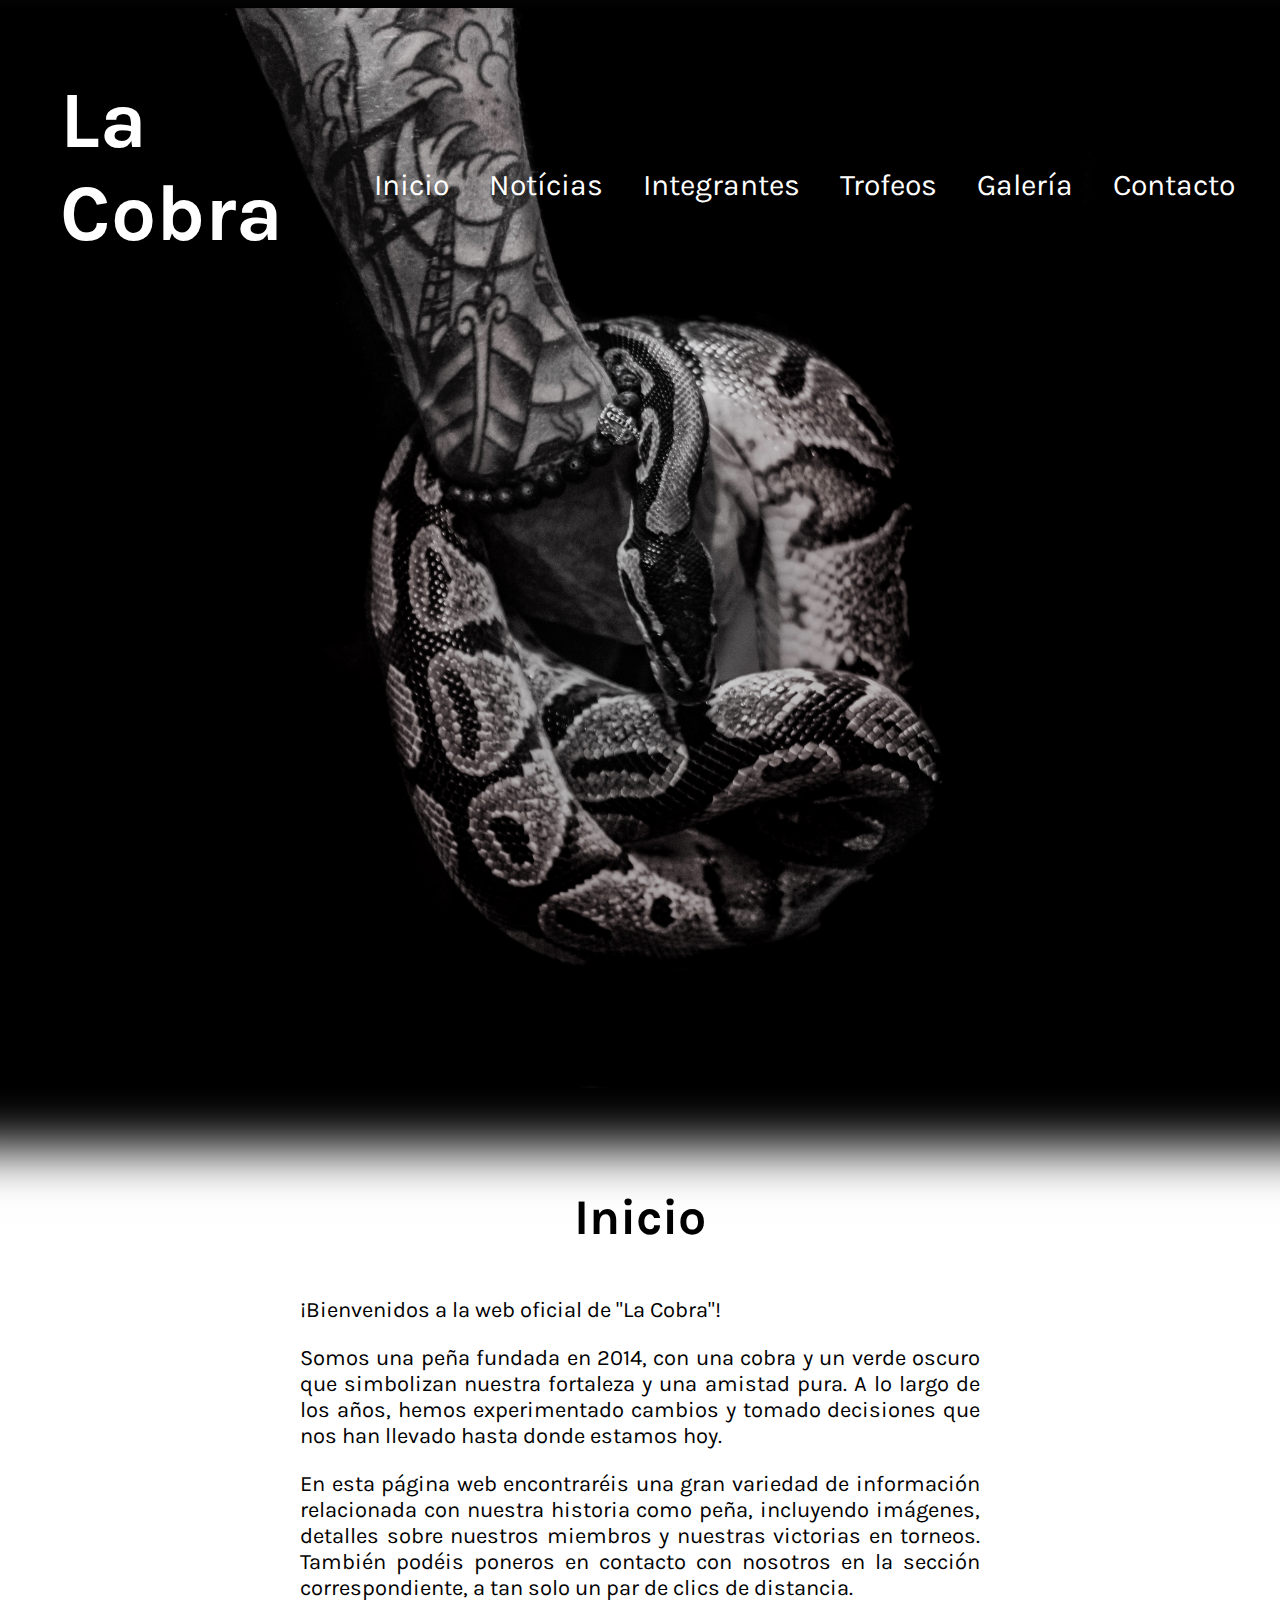
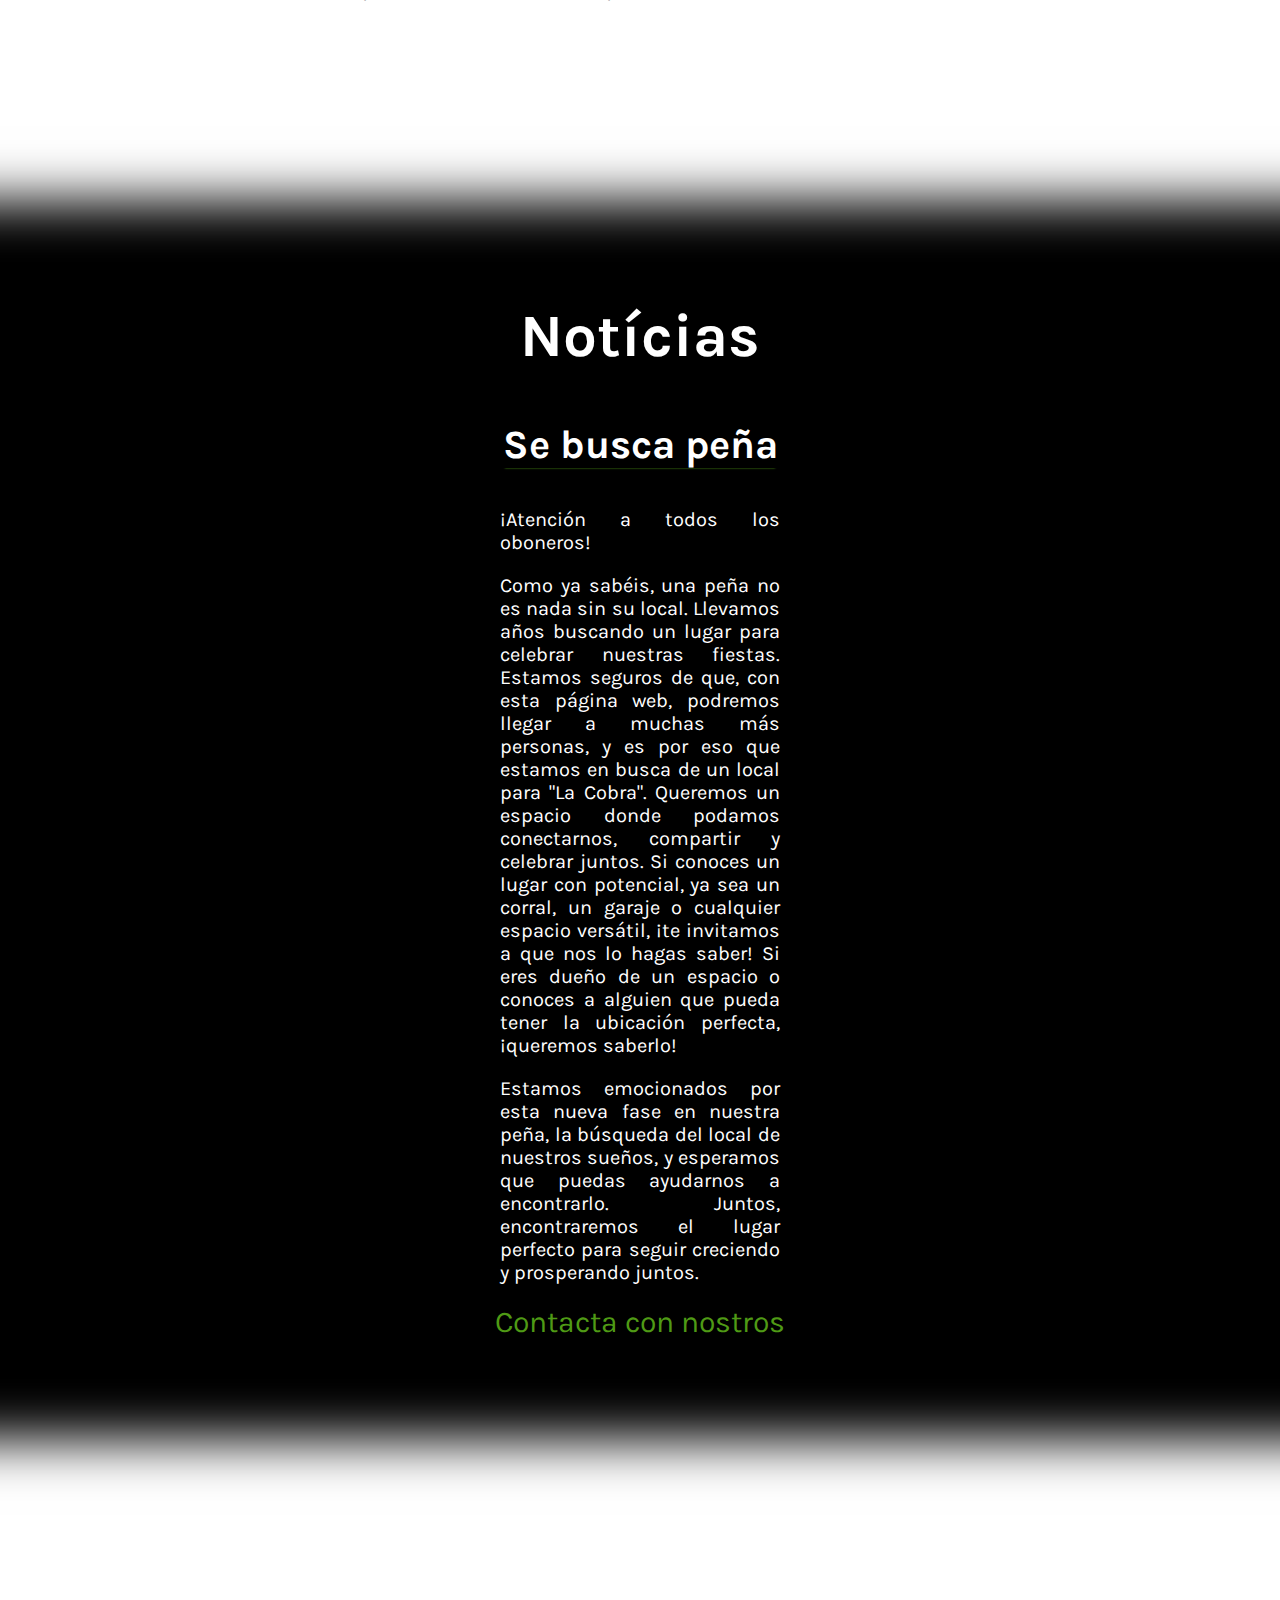
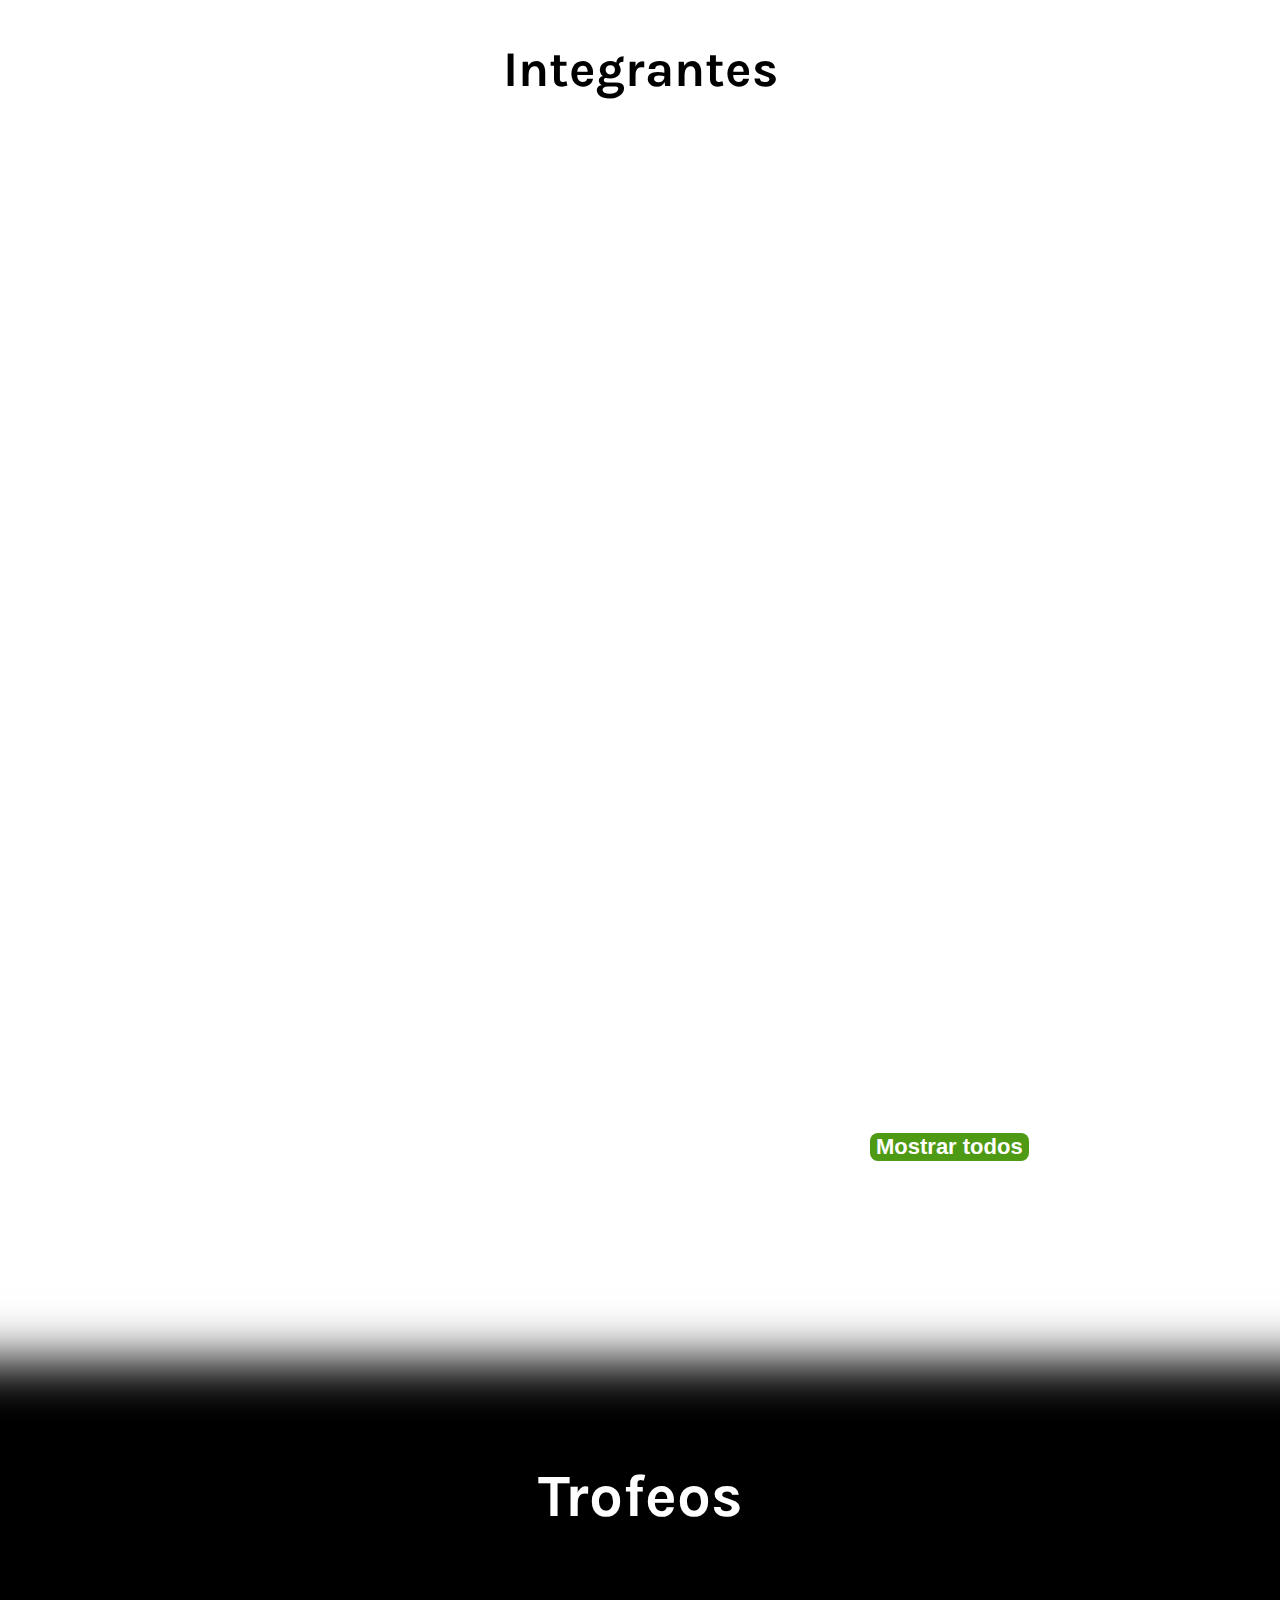
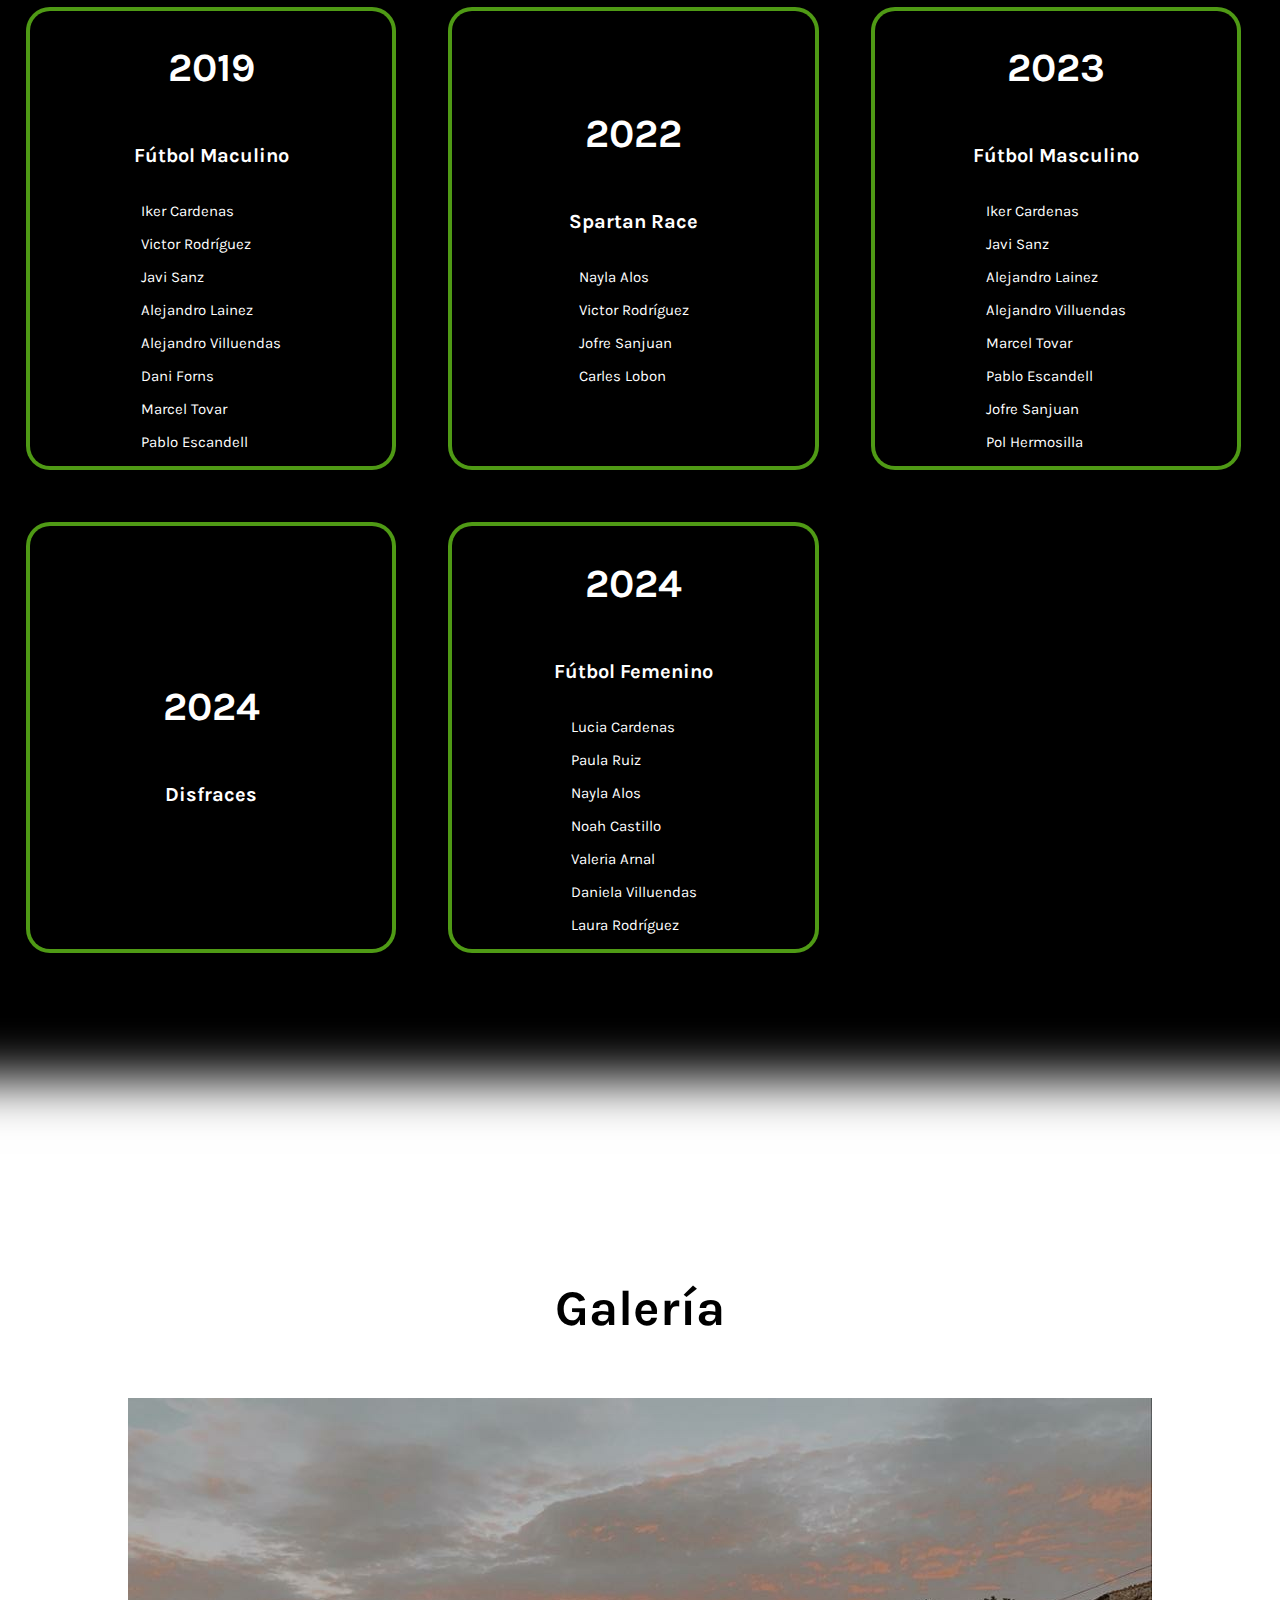
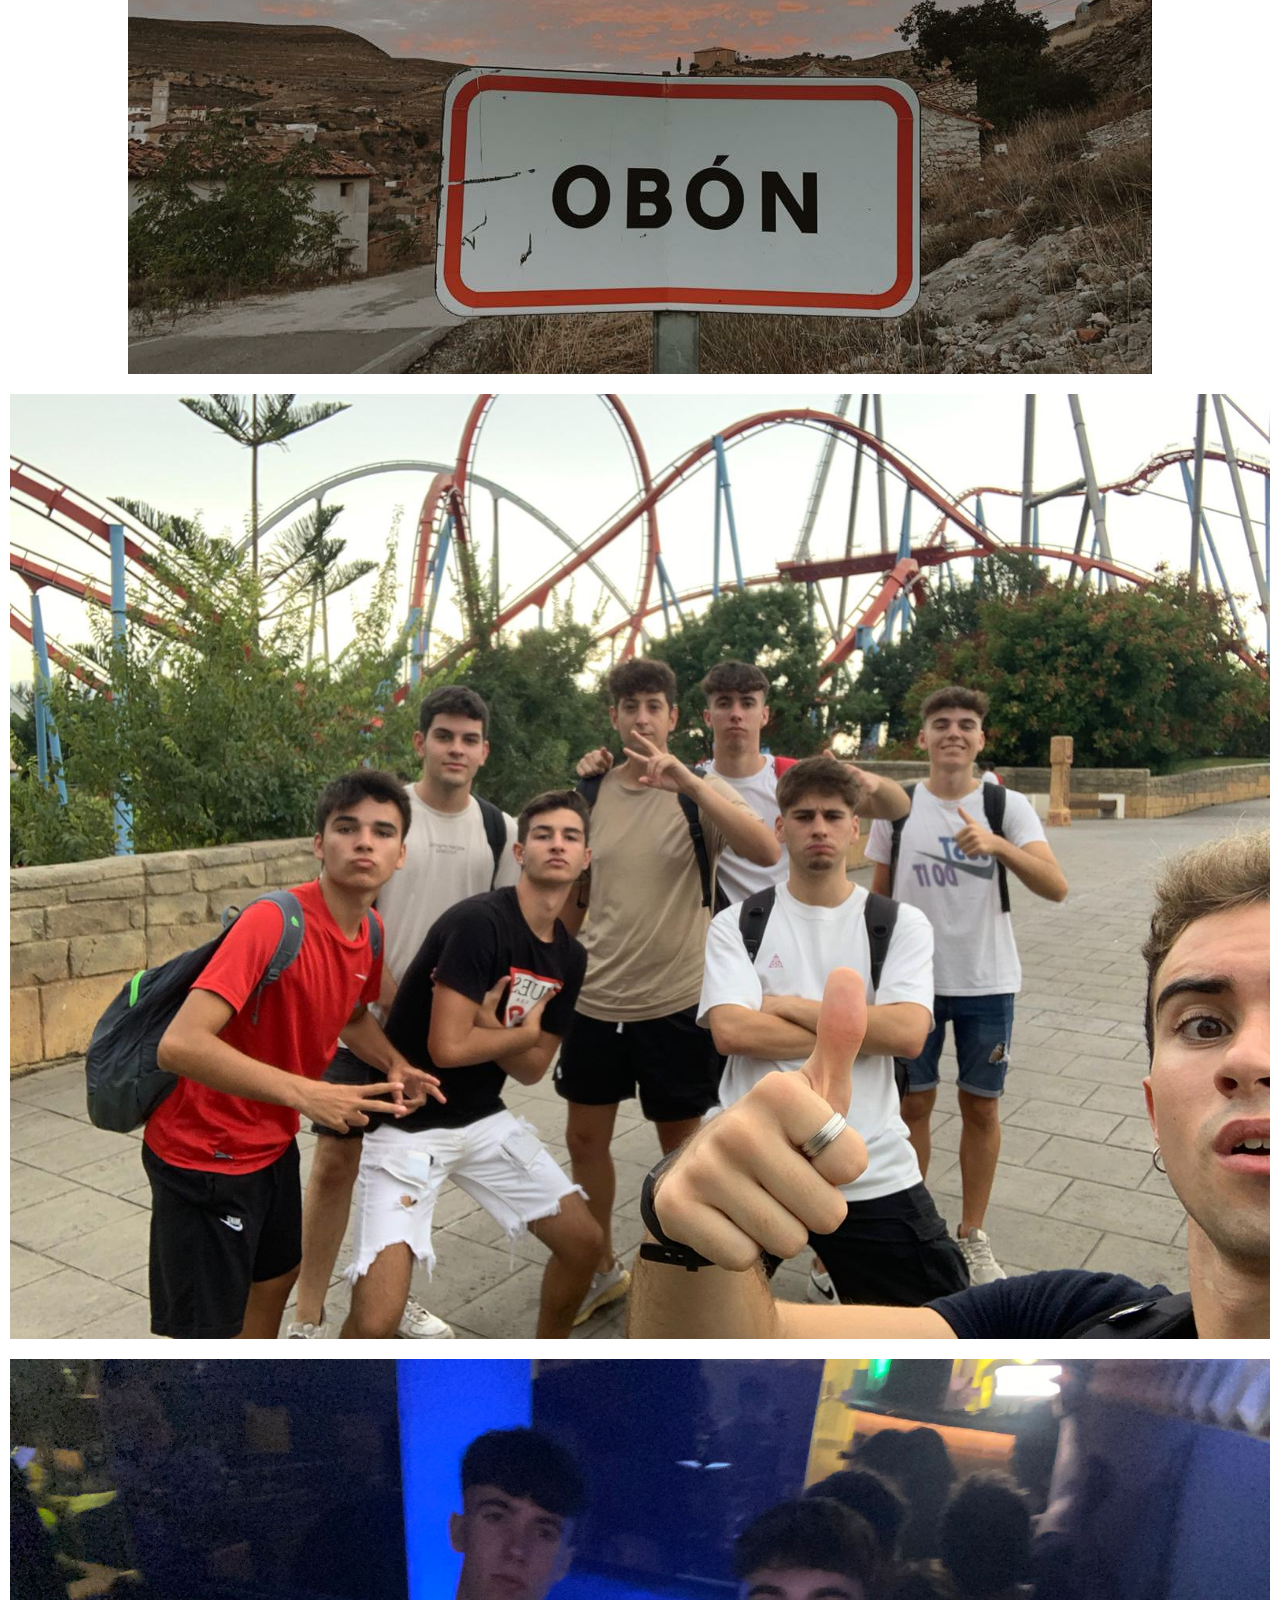
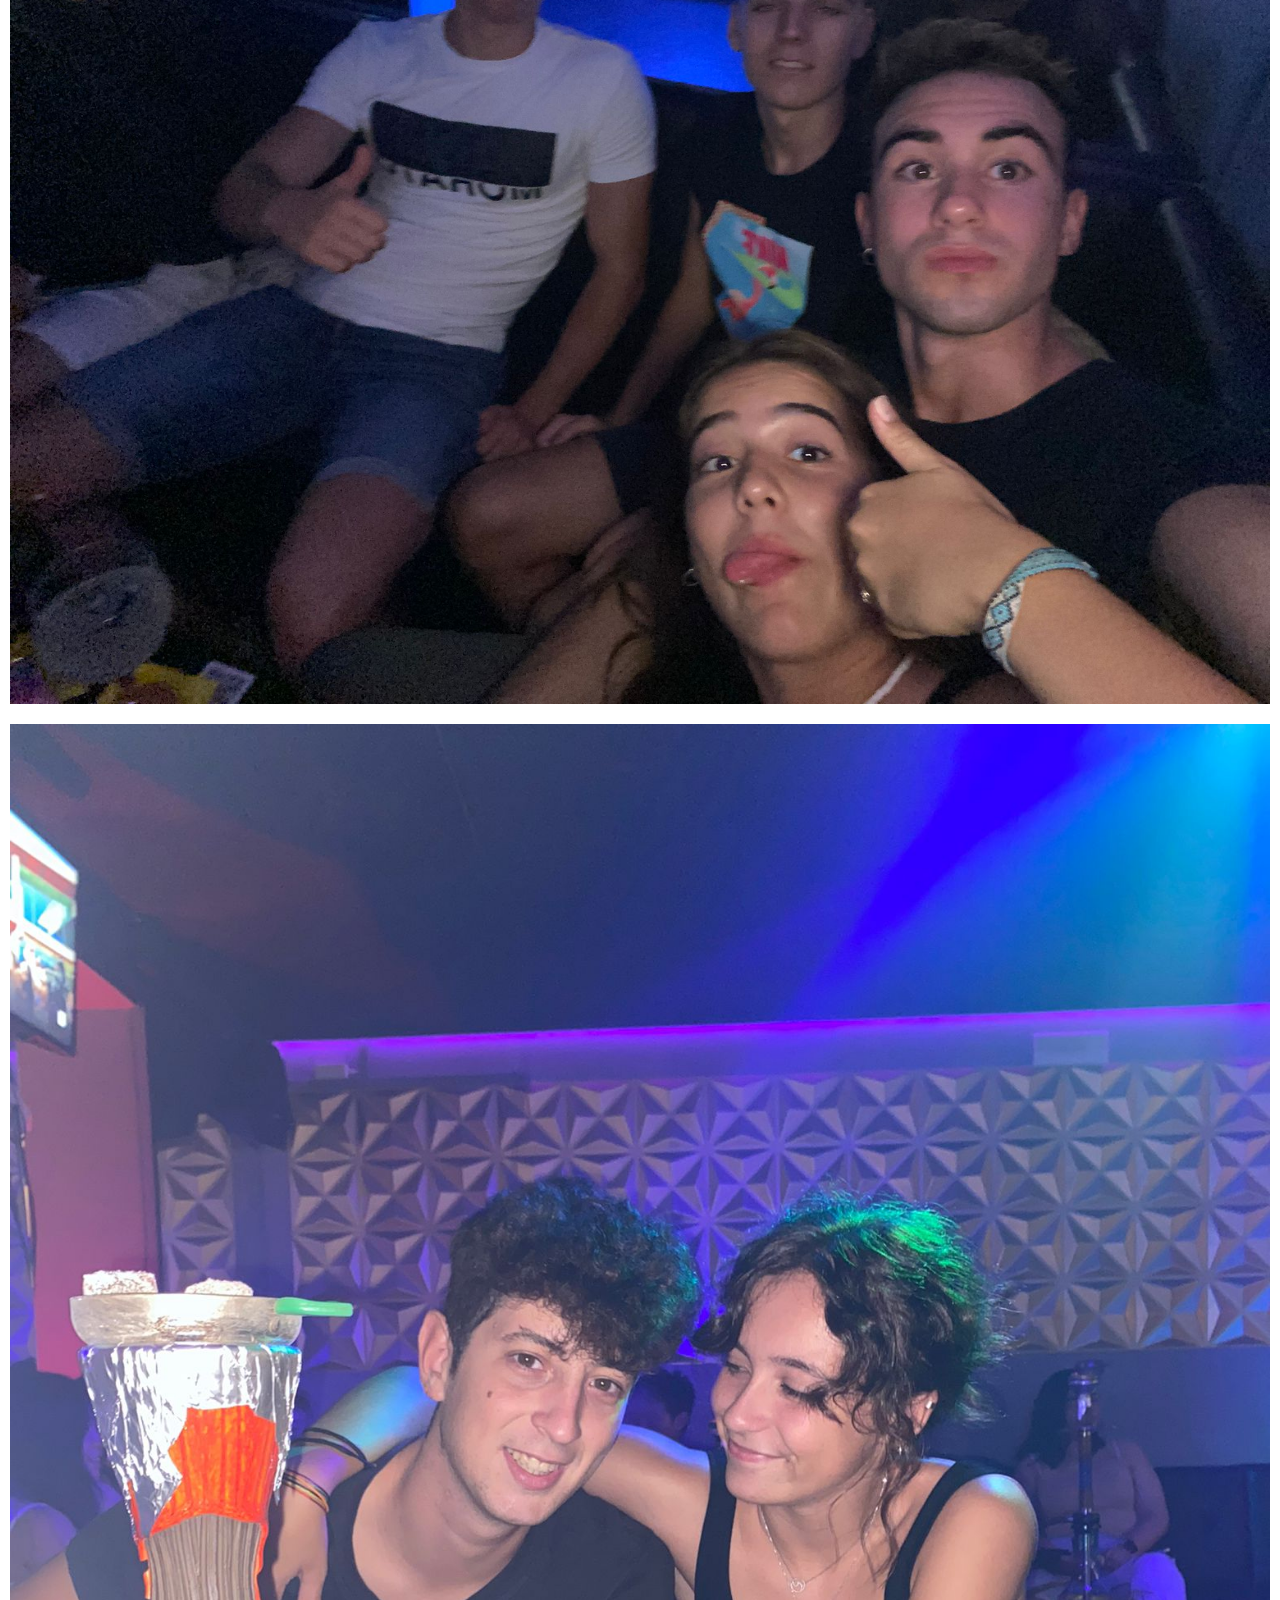
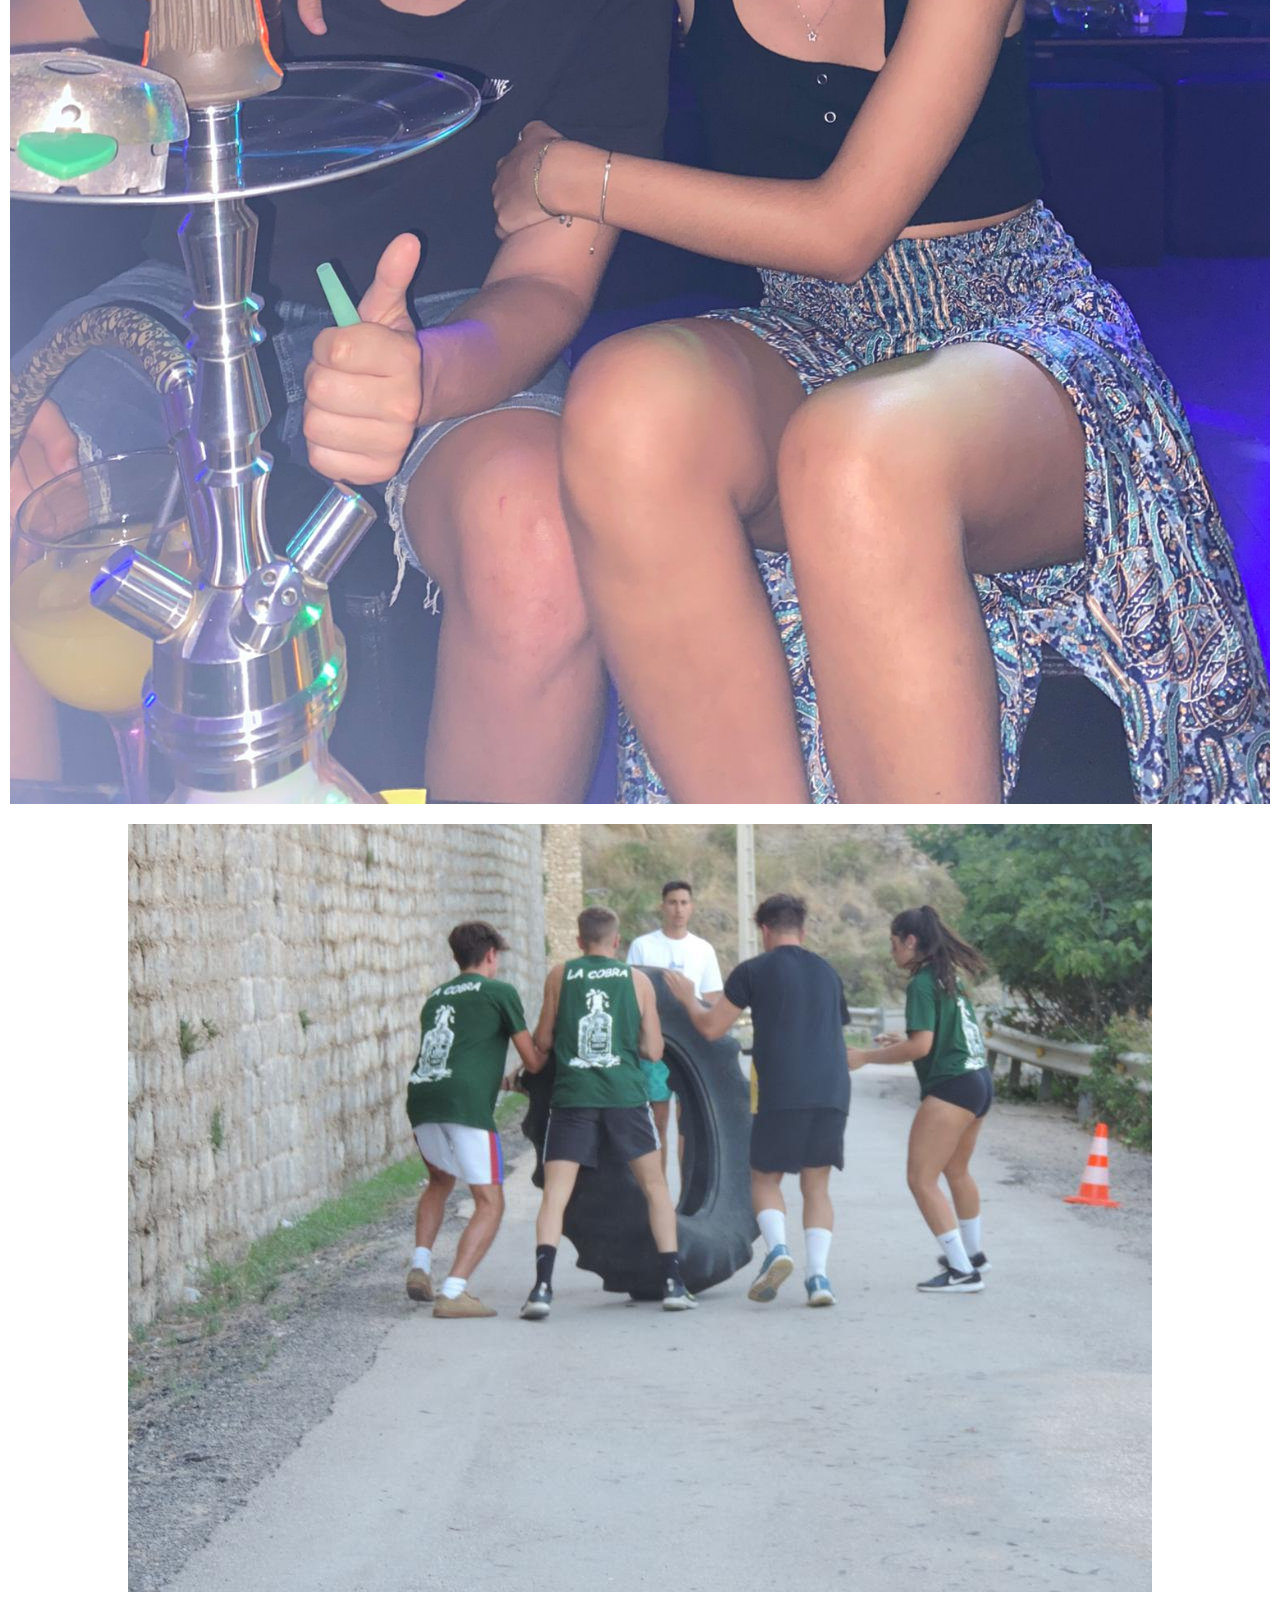
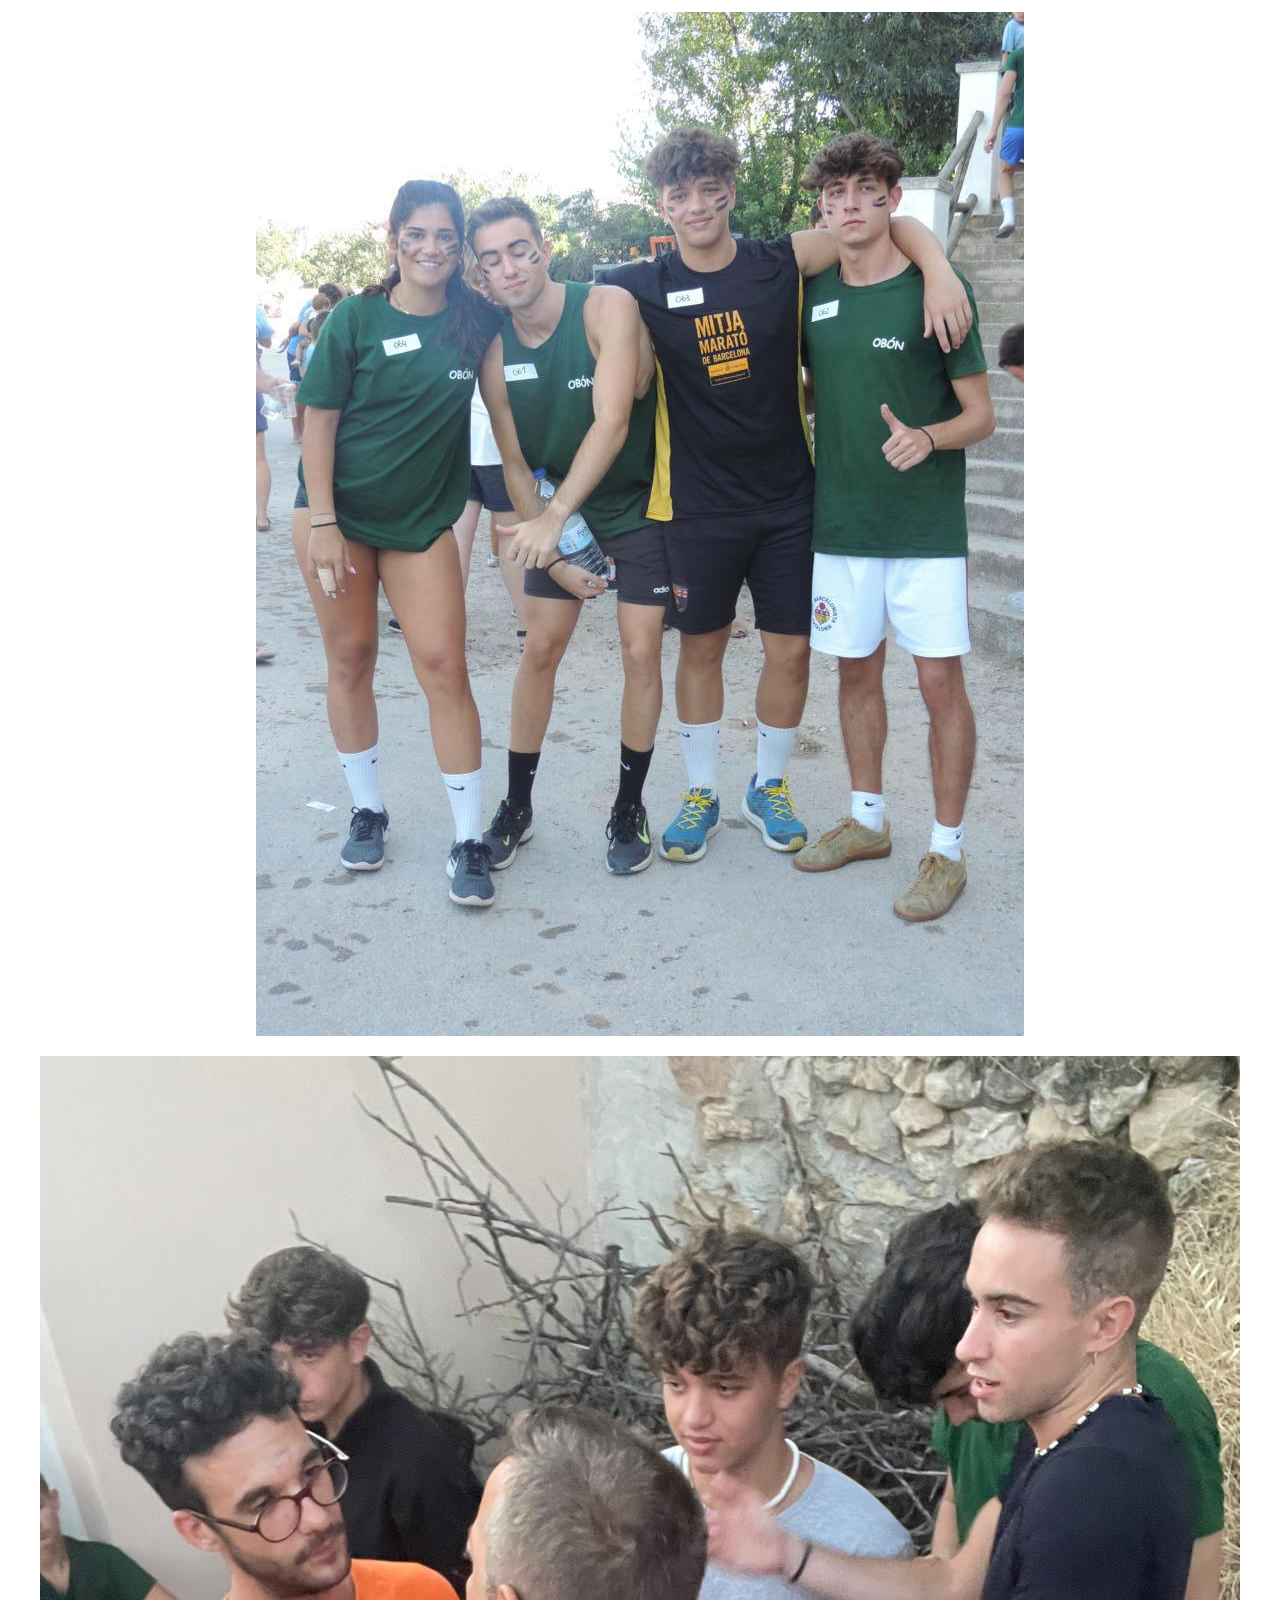
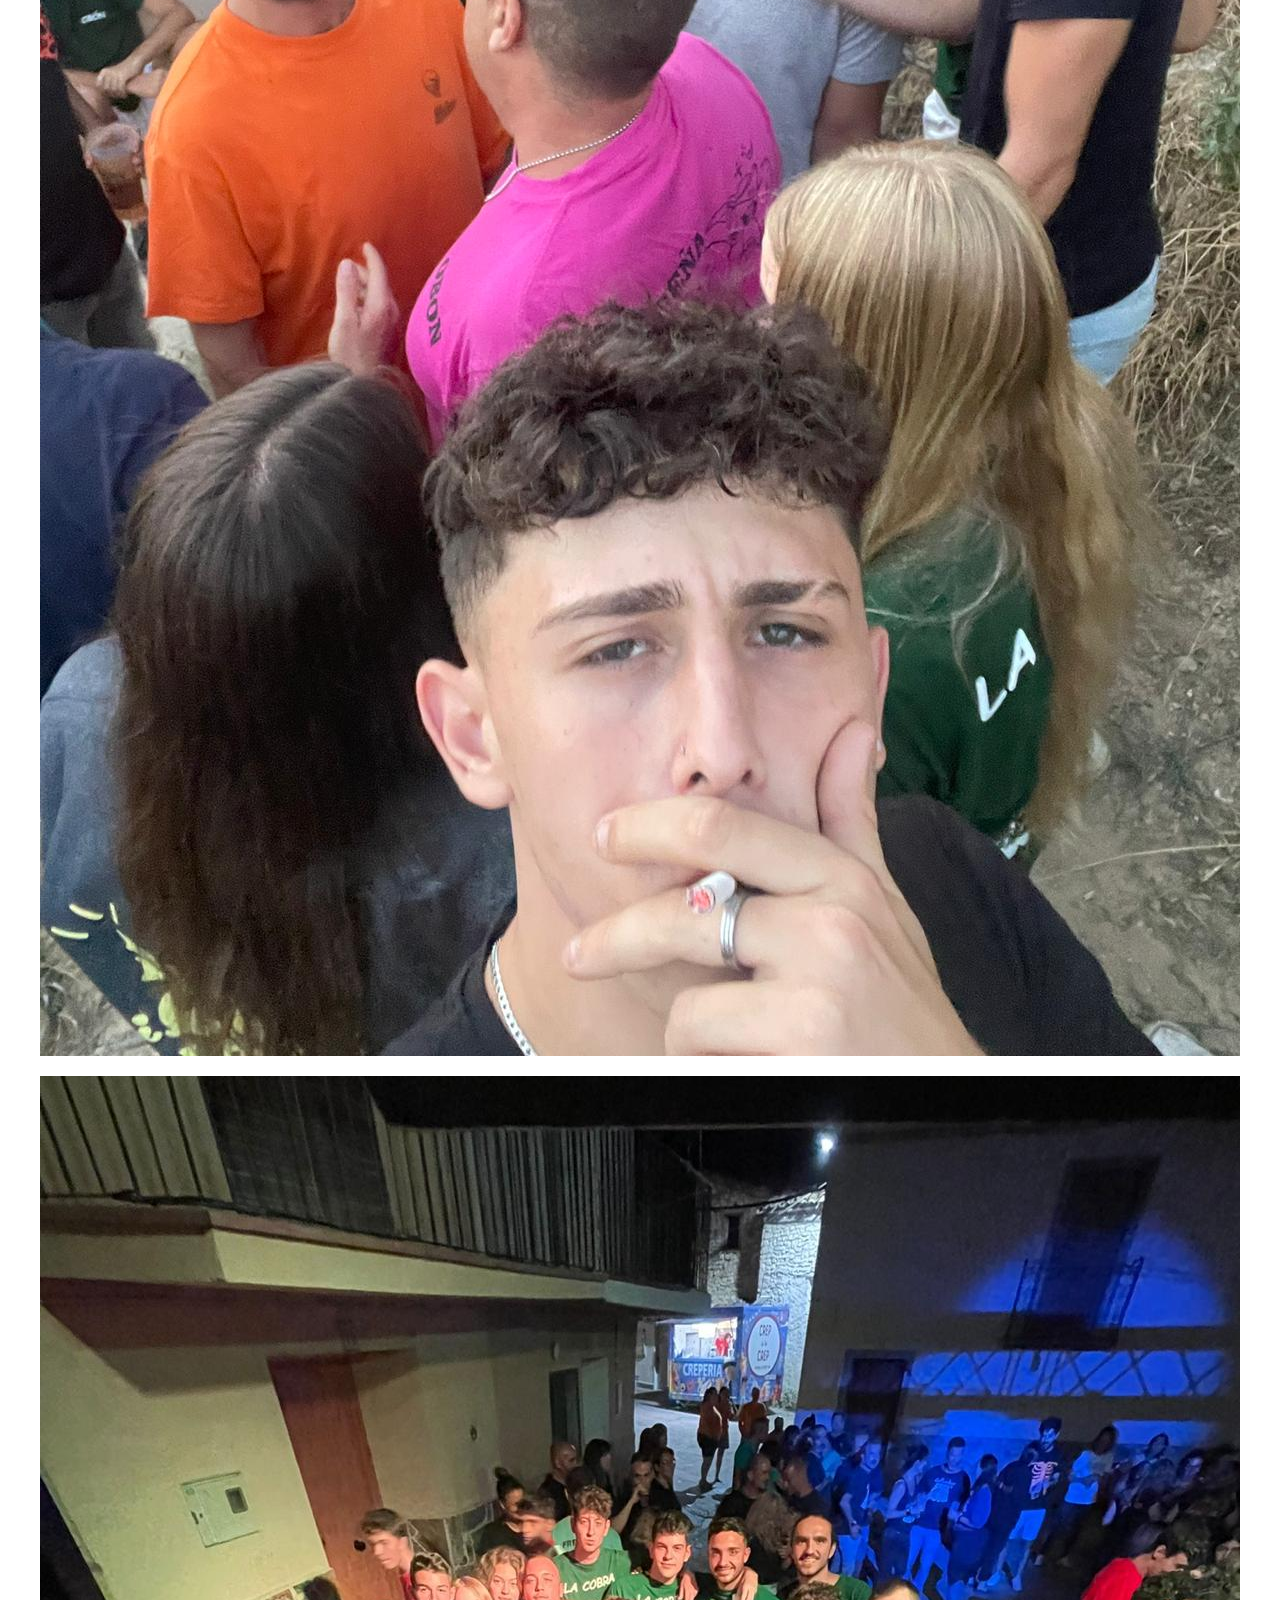
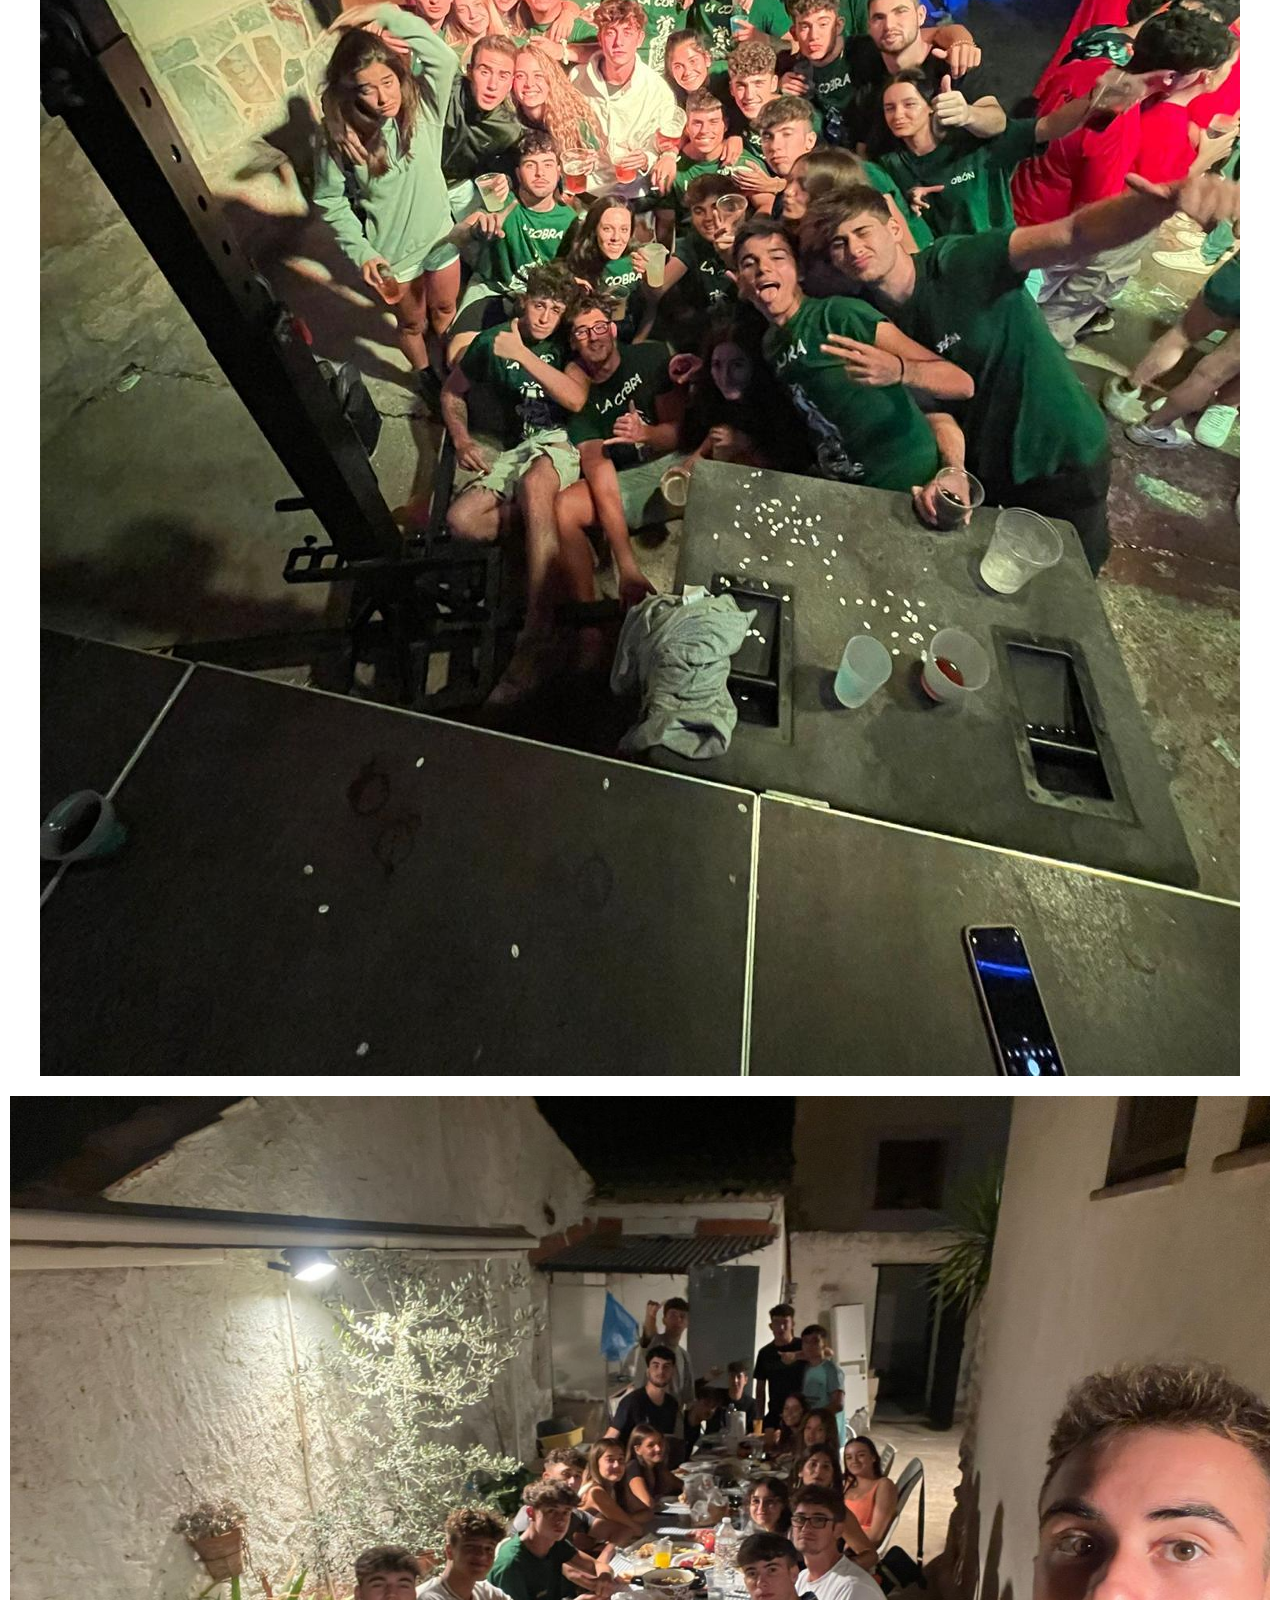
==== commit 8a980278: "primeros cambios móvil 2024" ====
--- a/index.html
+++ b/index.html
@@ -8,14 +8,14 @@
         <link rel="stylesheet" href="style.css">
         <link rel="preconnect" href="https://fonts.googleapis.com">
         <link rel="preconnect" href="https://fonts.gstatic.com" crossorigin>
-        <link href="https://fonts.googleapis.com/css2?family=Roboto:wght@300&display=swap" rel="stylesheet">
+        <link href="https://fonts.googleapis.com/css2?family=Karla:ital,wght@0,200..800;1,200..800&display=swap" rel="stylesheet">
     </head>
     <body>
         <div class="loader"></div>
         <header class="hero">
             <nav class="nav container" id="nav">
                 <div class="center">
-                    <h2 class="nav_logo">La Cobra.</h2>
+                    <h2 class="nav_logo">La Cobra</h2>
                     <ul class="nav_links">
                         <li class="nav_item">
                             <img src="img/home.svg" class="nav_img">
@@ -39,7 +39,7 @@
                         </li>
                         <li class="nav_item">
                             <img src="img/contact.svg" class="nav_img">
-                            <a href="#contactos" class="nav_link">Contacto</a>
+                            <a href="#contacto" class="nav_link">Contacto</a>
                         </li>
                     </ul>
                 </div>
@@ -55,7 +55,7 @@
             <h2 class="sectitle">Inicio</h2>
             <div>
                 <p>
-                    ¡Bienvenidos a la web oficial de "La Cobra" en Obón!
+                    ¡Bienvenidos a la web oficial de "La Cobra"!
                 </p>
                 <p>
                     Somos una peña fundada en 2014, con una cobra y un verde oscuro que simbolizan nuestra fortaleza y una amistad pura. A lo largo de los años, hemos experimentado cambios y tomado decisiones que nos han llevado hasta donde estamos hoy.
@@ -303,7 +303,7 @@
         <div id="trofeos" class="section">
             <h2 class="sectitlew">Trofeos</h2>
             <div class="table">
-                <div class="item">
+                <div class="item" id="2019tr">
                     <h2 class="itemtitle">2019</h2>
                     <h3 class="itemtxt">Fútbol Maculino</h3>
                     <div class="itempar">
@@ -317,7 +317,7 @@
                         <p>Pablo Escandell</p>
                     </div>
                 </div>
-                <div class="item">
+                <div class="item" id="2022tr">
                     <h2 class="itemtitle">2022</h2>
                     <h3 class="itemtxt">Spartan Race</h3>
                     <div class="itempar">
@@ -327,7 +327,7 @@
                         <p>Carles Lobon</p>
                     </div>
                 </div>
-                <div class="item">
+                <div class="item" id="2023tr">
                     <h2 class="itemtitle">2023</h2>
                     <h3 class="itemtxt">Fútbol Masculino</h3>
                     <div class="itempar">
@@ -341,42 +341,64 @@
                         <p>Pol Hermosilla</p>
                     </div>
                 </div>
-                <img src="img/comming.gif" id="comming"/>
+                <div class="item" id="2024tr">
+                    <h2 class="itemtitle">2024</h2>
+                    <h3 class="itemtxt">Disfraces</h3>
+                </div>
+                <div class="item" id="2024tr">
+                    <h2 class="itemtitle">2024</h2>
+                    <h3 class="itemtxt">Fútbol Femenino</h3>
+                    <div class="itempar">
+                        <p>Lucia Cardenas</p>
+                        <p>Paula Ruiz</p>
+                        <p>Nayla Alos</p>
+                        <p>Noah Castillo</p>
+                        <p>Valeria Arnal</p>
+                        <p>Daniela Villuendas</p>
+                        <p>Laura Rodríguez</p>
+                    </div>
+                </div>
             </div>
         </div>
         <div id="fotos" class="section">
             <h2 class="sectitle">Galería</h2>
-            <div class="table3">
-                <div class="photo">
-                    <img src="img/fotos/1.jpeg">
-                </div>
-                <div class="photo">
-                    <img src="img/fotos/2.jpeg">
-                </div>
-                <div class="photo">
-                    <img src="img/fotos/3.jpeg">
-                </div>
-                <div class="photo">
-                    <img src="img/fotos/4.jpeg">
-                </div>
-                <div class="photo">
-                    <img src="img/fotos/5.jpeg">
-                </div>
-                <div class="photo">
-                    <img src="img/fotos/6.jpeg">
-                </div>
-                <div class="photo">
-                    <img src="img/fotos/7.jpeg">
-                </div>
-                <div class="photo">
-                    <img src="img/fotos/8.jpeg">
-                </div>
-                <div class="photo">
-                    <img src="img/fotos/9.jpeg">
-                </div>
-            </div>
-            <div class="dropdown-contentfot">
-                <div class="table4">
+            <div class="photo-gallery">
+                <div class="column">
+                    <div class="photo">
+                        <img src="img/fotos/1.jpeg">
+                    </div>
+                    <div class="photo">
+                        <img src="img/fotos/2.jpeg">
+                    </div>
+                    <div class="photo">
+                        <img src="img/fotos/3.jpeg">
+                    </div>
+                    <div class="photo">
+                        <img src="img/fotos/4.jpeg">
+                    </div>
+                    <div class="photo">
+                        <img src="img/fotos/5.jpeg">
+                    </div>
+                    <div class="photo dropdown-contentfot">
+                        <img src="img/fotos/6.jpeg">
+                    </div>
+                    <div class="photo dropdown-contentfot">
+                        <img src="img/fotos/7.jpeg">
+                    </div>
+                    <div class="photo dropdown-contentfot">
+                        <img src="img/fotos/8.jpeg">
+                    </div>
+                    <div class="photo dropdown-contentfot">
+                        <img src="img/fotos/9.jpeg">
+                    </div>
+                    <div class="photo dropdown-contentfot">
+                        <img src="img/fotos/29.jpeg">
+                    </div>
+                    <div class="photo dropdown-contentfot">
+                        <img src="img/fotos/30.jpeg">
+                    </div>
+                </div>
+                <div class="column">
                     <div class="photo">
                         <img src="img/fotos/10.jpeg">
                     </div>
@@ -389,24 +411,26 @@
                     <div class="photo">
                         <img src="img/fotos/13.jpeg">
                     </div>
-                    <div class="photo">
+                    <div class="photo dropdown-contentfot">
                         <img src="img/fotos/14.jpeg">
                     </div>
-                    <div class="photo">
+                    <div class="photo dropdown-contentfot">
                         <img src="img/fotos/15.jpeg">
                     </div>
-                    <div class="photo">
+                    <div class="photo dropdown-contentfot">
                         <img src="img/fotos/16.jpeg">
                     </div>
-                    <div class="photo">
+                    <div class="photo dropdown-contentfot">
                         <img src="img/fotos/17.jpeg">
                     </div>
-                    <div class="photo">
+                    <div class="photo dropdown-contentfot">
                         <img src="img/fotos/18.jpeg">
                     </div>
-                    <div class="photo">
+                    <div class="photo dropdown-contentfot">
                         <img src="img/fotos/19.jpeg">
                     </div>
+                </div>
+                <div class="column">
                     <div class="photo">
                         <img src="img/fotos/20.jpeg">
                     </div>
@@ -419,28 +443,22 @@
                     <div class="photo">
                         <img src="img/fotos/23.jpeg">
                     </div>
-                    <div class="photo">
+                    <div class="photo dropdown-contentfot">
                         <img src="img/fotos/24.jpeg">
                     </div>
-                    <div class="photo">
+                    <div class="photo dropdown-contentfot">
                         <img src="img/fotos/25.jpeg">
                     </div>
-                    <div class="photo">
+                    <div class="photo dropdown-contentfot">
                         <img src="img/fotos/26.jpeg">
                     </div>
-                    <div class="photo">
+                    <div class="photo dropdown-contentfot">
                         <img src="img/fotos/27.jpeg">
                     </div>
-                    <div class="photo">
+                    <div class="photo dropdown-contentfot">
                         <img src="img/fotos/28.jpeg">
                     </div>
-                    <div class="photo">
-                        <img src="img/fotos/29.jpeg">
-                    </div>
-                    <div class="photo">
-                        <img src="img/fotos/30.jpeg">
-                    </div>
-                    <div class="photo">
+                    <div class="photo dropdown-contentfot">
                         <img src="img/fotos/31.jpeg">
                     </div>
                 </div>
@@ -453,7 +471,7 @@
                 <input name="name" type="text" class="feedback-input" placeholder="Escibe tu nombre"/>
                 <input name="email" type="text" class="feedback-input" placeholder="Escribe tu email"/>
                 <textarea name="message" class="feedback-input" placeholder="Mensaje"></textarea>
-                <input type="submit" value="SUBMIT"/>
+                <input type="submit" value="ENVIAR"/>
             </form>
             <div id="socialmedia">
                 <a href="https://www.instagram.com/cobra_obon/"><img src="img/logoinsta-blanc.png"></a>
@@ -461,7 +479,6 @@
         </div>
         <script src="loaded.js"></script>
         <script src="loadspin.js"></script>
-        <script src="menu.js"></script>
         <script src="scrollint.js"></script>
         <script src="butjumps.js"></script>
         <script src="butjumpf.js"></script>
--- a/style.css
+++ b/style.css
@@ -1,7 +1,7 @@
 html {
     scroll-behavior:smooth;
-    font-family: 'Roboto', sans-serif;
-    overflow-x:hidden;
+    font-family: 'karla', sans-serif;
+    overflow-x: hidden;
 }
 
 @keyframes spin {
@@ -14,25 +14,452 @@
 }
   
 .loader {
-border: 6px solid #f3f3f3; /* Color del círculo */
-border-top: 6px solid #3498db; /* Color de la parte superior del círculo */
-border-radius: 50%;
-width: 50px;
-height: 50px;
-animation: spin 2s linear infinite; /* Aplica la animación "spin" */
+    border: 6px solid #f3f3f3; /* Color del círculo */
+    border-top: 6px solid #3498db; /* Color de la parte superior del círculo */
+    border-radius: 50%;
+    width: 50px;
+    height: 50px;
+    animation: spin 2s linear infinite; /* Aplica la animación "spin" */
 }
 
 body {
-opacity: 0; /* Inicialmente oculta todo el contenido */
-transition: opacity 2s ease-in-out; /* Transición de opacidad */
+    opacity: 0; /* Inicialmente oculta todo el contenido */
+    transition: opacity 2s ease-in-out; /* Transición de opacidad */
+    margin-left: 0;
+    margin-right: 0;
+    width: 100%;
 }
 
 body.loaded {
-opacity: 1; /* Muestra el contenido con una transición suave */
+    opacity: 1; /* Muestra el contenido con una transición suave */
 }
-  
+
 /*MÓVILES*/
 @media (max-width:768px) {
+
+    /*PORTADA*/
+    .hero {
+        background-image: 
+        linear-gradient(rgba(0,0,0,0.1), rgba(0,0,0,0.2)),
+        url('img/f1.jpg');
+        background-size:cover;
+        background-position: center center;
+        min-height:500px;
+        height: 100vh;
+        color: white;
+    }
+
+    .container {
+        margin: 0 auto;
+        width: 90%;
+        max-width: 1200px;
+        overflow:hidden;
+    }
+
+    .nav {
+
+        --state-close: scale(0);
+        --state-hamburguer: scale(1);
+        --state-menu: translate(-100%);
+
+        padding: 40px 0;
+        display: grid;
+        grid-template-columns:repeat(2, max-content);
+        justify-content:space-between;
+        align-items:center;
+    }
+
+    .nav:target {
+        --state-menu: translate(0);
+        --state-close: scale(1);
+        --state-hamburguer: scale(0);
+    }
+
+    .nav_logo {
+        font-size: 2.5rem;
+        z-index:1;
+    }
+
+    .nav_hamburguer,
+    .nav_close {
+        cursor: pointer;
+        grid-column: -2/-1;
+        grid-row: 1/2;
+        transition: .4s transform;
+    }
+
+    .nav_hamburguer {
+        transform: var(--state-hamburguer);
+    }
+
+    .nav_close {
+        transform: var(--state-close);
+    }
+
+    .nav_icon {
+        width: 40px;
+        height: auto;
+    }
+
+    .nav_links {
+        background-color: white;
+        position: absolute;
+        top: 0;
+        bottom: 0;
+        left: 0;
+        right: 0;
+
+        display:grid;
+        align-content: center;
+        gap: 2em;
+        padding-left:5%;
+
+        transform: var(--state-menu);
+        transition: .3s transform;
+    }
+
+    .nav_item {
+        list-style:none;
+    }
+
+    .nav_link {
+        color:black;
+        text-decoration: none;
+        font-size: 1.3rem;
+        letter-spacing:2px;
+        position:relative;
+    }
+
+    .nav_img {
+        width:30px;
+        height:auto;
+        margin-right: 30px;
+    }
+
+
+    .sectitle {
+        display:flex;
+        justify-content:center;
+        font-weight:bold;
+        font-size:20px;
+        margin-bottom:30px;
+    }
+
+    .sectitlew {
+        display:flex;
+        justify-content:center;
+        font-weight:bold;
+        font-size:20px;
+        margin-bottom:30px;
+        color:white;
+    }
+
+    /*INICIO*/
+    #inicio {
+        padding-top:5vh;
+        padding-bottom:5vh;
+        text-align:justify;
+        margin-left:50px;
+        margin-right:50px;
+        font-size:14px;
+    }
+
+    /*NOTÍCIAS*/
+    #noticias {
+        padding-top:5vh;
+        padding-bottom:5vh;
+        background-color:black;
+    }
+
+    .ntitle {
+        color:white;
+        display:flex;
+        justify-content:center;
+        box-shadow:0px 5px 1px -5px #4f9a15;
+        margin-left:50px;
+        margin-right:50px;
+        font-size:15px;
+        font-weight:bold;
+    }
+
+    .not {
+        text-align:justify;
+        margin-left:50px;
+        margin-right:50px;
+        font-size:14px;
+        color:white;
+    }
+
+    #con {
+        color:#4f9a15;
+        display:flex;
+        justify-content:center;
+        font-size:14px;
+        text-decoration:none;
+    }
+
+    /*INTEGRANTES*/
+    #integrantes {
+        padding-top:5vh;
+        padding-bottom:5vh;
+    }
+
+    .dropdown-butint {
+        justify-content: center;
+        display:flex;
+        align-items: center;
+        background-color:#4f9a15;
+        color:white;
+        border-radius:8px;
+        font-size:15px;
+        font-weight:bold;
+        border: 0px solid transparent;
+        margin: auto;
+        margin-top: 4vh;
+        animation: jumpAnimation 0.5s ease infinite;
+        animation-play-state: paused;
+    }
+
+    @keyframes jumpAnimation {
+        0%, 100% {
+          transform: translateY(0); /* La posición inicial y final es normal */
+        }
+        50% {
+          transform: translateY(-10px); /* Hace un pequeño salto hacia arriba */
+        }
+      }   
+    
+    .dropdown-int {
+        display:none;
+    }
+
+    .showint {
+        display:block;
+    }  
+
+    /*imparell*/
+    .useri {
+        display:flex;
+        justify-content:center;
+        margin-bottom:50px;
+        /* Inicialmente, los elementos están ocultos */
+        transform: translateX(-100%); /* Empiezan fuera del lado izquierdo */
+        transition: transform 1.5s ease; /* Transiciones suaves */
+    }
+
+    .mostrar-integrante-i {
+        transform: translateX(0);
+    }  
+
+    .userimgi {
+        height:55px;
+        width:55px;
+    }
+
+    .usertxti {
+        margin-left:70px;
+        font-size:10px;
+    }
+
+    .usernamei {
+        font-size:12px;
+    }
+
+    /*parell*/
+    .userp {
+        display:flex;
+        justify-content:center;
+        margin-bottom:50px;
+        /* Inicialmente, los elementos están ocultos */
+        transform: translateX(100%); /* Empiezan fuera del lado izquierdo */
+        transition: transform 1.5s ease; /* Transiciones suaves */
+    }
+
+    .mostrar-integrante-p {
+        transform: translateX(0);
+    }
+
+    .userimgp {
+        height:55px;
+        width:55px;
+    }
+
+    .usertxtp {
+        margin-right:70px;
+        font-size:10px;
+    }
+
+    .usernamep {
+        font-size:12px;
+    }
+
+    /*TROFEOS*/
+    #trofeos {
+        background-color:black;
+        padding-top: 5vh;
+        padding-bottom: 5vh;
+    }
+
+    .table {
+        display:grid;
+        grid-template-columns: 50% 50%;
+    }
+
+    .item {
+        box-shadow: 0px 0px 0px 1px #4f9a15;
+        margin:6px;
+        border-radius:20px;
+        display:flex;
+        flex-direction:column;
+        justify-content:center;
+        align-items:center;
+    }
+
+    .item:active {
+        box-shadow: 0px 0px 2px 5px #4f9a15;
+    }
+
+    .itemtitle {
+        font-size:14px;
+        font-weight:bold;
+        color:white;
+    }
+
+    .itemtxt {
+        font-size:14px;
+        color:white;
+    }
+
+    .itempar {
+        font-size:10px;
+        align-items: center;
+        color:white;
+        text-align: center;
+    }
+
+    /*FOTOS*/
+    #fotos {
+        padding-top:5vh;
+        padding-bottom:5vh;
+    }
+
+    .photo-gallery {
+        display: flex;
+        gap: 20px;
+        max-width: 1224px;
+        width: 90%;
+        margin: auto;
+    }
+
+    .column {
+        display: flex;
+        flex-direction: column;
+        gap: 20px;
+    }
+
+    .photo img {
+        width: 100%;
+        height: 100%;
+        border-radius: 5px;
+    }
+
+    .dropdown-buttonfot {
+        display:flex;
+        margin: auto;
+        margin-top: 4vh;
+        align-items: center;
+        background-color:#4f9a15;
+        color:white;
+        border-radius:8px;
+        font-size:15px;
+        font-weight:bold;
+        border: 0px solid transparent;
+        animation: jumpAnimation 0.5s ease infinite;
+        animation-play-state: paused;
+    }
+
+    @keyframes jumpAnimationf {
+        0%, 100% {
+          transform: translateY(0); /* La posición inicial y final es normal */
+        }
+        50% {
+          transform: translateY(-10px); /* Hace un pequeño salto hacia arriba */
+        }
+      }
+
+    .dropdown-contentfot {
+        display:none;
+    }
+
+    .showfot {
+        display:flex;
+    }
+
+    /*CONTACTO*/
+    #contacto {
+        background-color:black;
+        padding-top:10vh;
+        padding-bottom:10vh;
+    }
+
+    form {
+        max-width:280px;
+        display:flex;
+        justify-content:center;
+        flex-direction:column;
+        margin:auto;
+    }
+
+    .feedback-input {
+        color: white;
+        font-size:12px;
+        border-radius:8px;
+        line-height:22px;
+        background-color:transparent;
+        border:1px solid #4f9a15;
+        padding:8px;
+        margin-bottom:1vh;
+    }
+
+    .feedback-input:focus {
+        border: 3px solid transparent;
+    }
+
+    textarea {
+        height:100px;
+        resize:vertical;
+    }
+
+    [type="submit"] {
+        background-color:#4f9a15;
+        color:black;
+        border-radius:8px;
+        font-size:20px;
+        font-weight:bold;
+        border:0px solid transparent;
+    }
+
+    [type="submit"]:active {
+        background-color:black;
+        color:#4f9a15;
+        border-radius:8px;
+        font-size:20px;
+        font-weight:bold;
+        border:0px solid transparent;
+    }
+
+    #socialmedia {
+        text-align:center;
+    }
+
+    #socialmedia img {
+        width:15%;
+        height:auto;
+        text-align:center;
+    }
+}
+/*MÓVILES HORIZONTAL*/
+@media(min-width:768px) and (max-width:820px) {
 
     /*PORTADA*/
     .hero {
@@ -45,74 +472,24 @@
         min-height:500px;
         height: 100vh;
         color: white;
-    }
-
-    .container {
-        margin: 0 auto;
-        width: 90%;
-        max-width: 1200px;
-        overflow:hidden;
-    }
-
-    .nav {
-
-        --state-close: scale(0);
-        --state-hamburguer: scale(1);
-        --state-menu: translate(-100%);
-
-        padding: 40px 0;
-        display: grid;
-        grid-template-columns:repeat(2, max-content);
-        justify-content:space-between;
+        margin-bottom:100px;
+    }
+
+    .center {
+        display:flex;
         align-items:center;
-    }
-
-    .nav:target {
-        --state-menu: translate(0);
-        --state-close: scale(1);
-        --state-hamburguer: scale(0);
-    }
-
+        justify-content: space-between;
+    }
+    
     .nav_logo {
-        font-size: 2.5rem;
-        z-index:1;
-    }
-
-    .nav_hamburguer,
-    .nav_close {
-        cursor: pointer;
-        grid-column: -2/-1;
-        grid-row: 1/2;
-        transition: .4s transform;
-    }
-
-    .nav_hamburguer {
-        transform: var(--state-hamburguer);
-    }
-
-    .nav_close {
-        transform: var(--state-close);
-    }
-
-    .nav_icon {
-        width: 40px;
+        margin-left:20px;
+        font-size:45px;
     }
 
     .nav_links {
-        background-color: white;
-        position: absolute;
-        top: 0;
-        bottom: 0;
-        left: 0;
-        right: 0;
-
-        display:grid;
-        align-content: center;
-        gap: 2em;
-        padding-left:5%;
-
-        transform: var(--state-menu);
-        transition: .3s transform;
+        display:flex;
+        align-items:center;
+        margin-top:30px;
     }
 
     .nav_item {
@@ -120,23 +497,24 @@
     }
 
     .nav_link {
-        color:black;
-        text-decoration: none;
-        font-size: 1.3rem;
-        letter-spacing:2px;
+        text-decoration:none;
+        color:white;
+        margin-right: 14px;
     }
 
     .nav_img {
-        width:30px;
-        height:auto;
-        margin-right: 30px;
+        display:none;
+    }
+
+    .nav_icon {
+        display:none;
     }
 
     .sectitle {
         display:flex;
         justify-content:center;
         font-weight:bold;
-        font-size:20px;
+        font-size:22px;
         margin-bottom:30px;
     }
 
@@ -144,26 +522,25 @@
         display:flex;
         justify-content:center;
         font-weight:bold;
-        font-size:20px;
+        font-size:22px;
         margin-bottom:30px;
         color:white;
     }
 
     /*INICIO*/
     #inicio {
-        margin-top:100px;
-        margin-bottom:120px;
+        margin-bottom:150px;
         text-align:justify;
-        margin-left:50px;
-        margin-right:50px;
+        margin-left:90px;
+        margin-right:90px;
         font-size:12px;
     }
 
     /*NOTÍCIAS*/
     #noticias {
-        margin-bottom:120px;
+        margin-bottom:150px;
         background-color:black;
-        box-shadow: 0px 0px 50px 60px black;
+        /*box-shadow: 0px 0px 50px 100px black;*/
     }
 
     .ntitle {
@@ -171,16 +548,16 @@
         display:flex;
         justify-content:center;
         box-shadow:0px 5px 1px -5px #4f9a15;
-        margin-left:50px;
-        margin-right:50px;
-        font-size:15px;
+        margin-left:90px;
+        margin-right:90px;
+        font-size:18px;
         font-weight:bold;
     }
 
     .not {
         text-align:justify;
-        margin-left:50px;
-        margin-right:50px;
+        margin-left:90px;
+        margin-right:90px;
         font-size:12px;
         color:white;
     }
@@ -189,17 +566,19 @@
         color:#4f9a15;
         display:flex;
         justify-content:center;
-        font-size:14px;
+        font-size:16px;
         text-decoration:none;
     }
 
     /*INTEGRANTES*/
     #integrantes {
-        margin-bottom:120px;
+        margin-bottom:150px;
     }
 
     .dropdown-butint {
         display:flex;
+        margin: auto;
+        margin-top: 4vh;
         text-align:center;
         background-color:#4f9a15;
         color:white;
@@ -207,8 +586,7 @@
         font-size:15px;
         font-weight:bold;
         border: 0px solid transparent;
-        margin-bottom:50px;
-        margin-left:133px;
+        transition: transform 0.2s ease;
         animation: jumpAnimation 0.5s ease infinite;
         animation-play-state: paused;
     }
@@ -220,7 +598,11 @@
         50% {
           transform: translateY(-10px); /* Hace un pequeño salto hacia arriba */
         }
-      }   
+    }
+
+    .dropdown-butint:active {
+        transform:scale(0.8);
+    }
     
     .dropdown-int {
         display:none;
@@ -228,7 +610,7 @@
 
     .showint {
         display:block;
-    }  
+    }
 
     /*imparell*/
     .useri {
@@ -242,15 +624,15 @@
 
     .mostrar-integrante-i {
         transform: translateX(0);
-    }  
+    }
 
     .userimgi {
-        height:55px;
-        width:55px;
+        height:60px;
+        width:60px;
     }
 
     .usertxti {
-        margin-left:70px;
+        margin-left:90px;
         font-size:10px;
     }
 
@@ -273,12 +655,12 @@
     }
 
     .userimgp {
-        height:55px;
-        width:55px;
+        height:60px;
+        width:60px;
     }
 
     .usertxtp {
-        margin-right:70px;
+        margin-right:90px;
         font-size:10px;
     }
 
@@ -289,18 +671,18 @@
     /*TROFEOS*/
     #trofeos {
         background-color:black;
-        box-shadow: 0px 0px 50px 60px black;
-        margin-bottom:120px;
+        box-shadow: 0px 0px 50px 100px black;
+        margin-bottom:150px;
     }
 
     .table {
         display:grid;
-        grid-template-columns: 50% 50%;
+        grid-template-columns: 33% 33% 33%;
     }
 
     .item {
         box-shadow: 0px 0px 0px 1px #4f9a15;
-        margin:6px;
+        margin:8px;
         border-radius:20px;
         display:flex;
         flex-direction:column;
@@ -313,7 +695,7 @@
     }
 
     .itemtitle {
-        font-size:12px;
+        font-size:14px;
         font-weight:bold;
         color:white;
     }
@@ -324,14 +706,14 @@
     }
 
     .itempar {
-        font-size:7px;
+        font-size:8px;
         color:white;
     }
 
     #comming {
-        width:80%;
+        width:50%;
         height:auto;
-        margin-left:20px;
+        margin-left:50px;
     }
 
     /*FOTOS*/
@@ -349,8 +731,9 @@
         font-weight:bold;
         border: 0px solid transparent;
         margin-bottom:15px;
-        margin-top:40px;
-        margin-left:133px;
+        margin-top:30px;
+        margin-left:345px;
+        transition: transform 0.2s ease;
         animation: jumpAnimationf 0.5s ease infinite;
         animation-play-state: paused;
     }
@@ -362,7 +745,11 @@
         50% {
           transform: translateY(-10px); /* Hace un pequeño salto hacia arriba */
         }
-      }
+    }
+
+    .dropdown-buttonfot:active {
+        transform:scale(0.8);
+    }
 
     .dropdown-contentfot {
         display:none;
@@ -374,13 +761,13 @@
 
     .table3 {
         display:grid;
-        grid-template-columns: repeat(3, 1fr);
+        grid-template-columns: repeat(5, 1fr);
         gap:3px;
     }
 
     .table4 {
         display:grid;
-        grid-template-columns: repeat(3, 1fr);
+        grid-template-columns: repeat(5, 1fr);
         gap:3px;
     }
 
@@ -399,7 +786,7 @@
     /*CONTACTO*/
     #contacto {
         background-color:black;
-        box-shadow: 0px 0px 50px 60px black;
+        box-shadow: 0px 0px 50px 100px black;
         margin-bottom:50px;
     }
 
@@ -454,394 +841,6 @@
     }
 
     #socialmedia img {
-        width:15%;
-        height:auto;
-        text-align:center;
-    }
-}
-/*MÓVILES HORIZONTAL*/
-@media(min-width:768px) and (max-width:820px) {
-    /*PORTADA*/
-    
-    .hero {
-        background-image: 
-        linear-gradient(rgba(0,0,0,0.1), rgba(0,0,0,0.2)),
-        url('img/f1.jpg');
-        box-shadow: 0px 0px 50px 60px black;
-        background-size:cover;
-        background-position: center center;
-        min-height:500px;
-        height: 100vh;
-        color: white;
-        margin-bottom:100px;
-    }
-
-    .center {
-        display:flex;
-        align-items:center;
-        justify-content: space-between;
-    }
-    
-    .nav_logo {
-        margin-left:20px;
-        font-size:45px;
-    }
-
-    .nav_links {
-        display:flex;
-        align-items:center;
-        margin-top:30px;
-    }
-
-    .nav_item {
-        list-style:none;
-    }
-
-    .nav_link {
-        text-decoration:none;
-        color:white;
-        margin-right: 14px;
-    }
-
-    .nav_img {
-        display:none;
-    }
-
-    .nav_icon {
-        display:none;
-    }
-
-    .sectitle {
-        display:flex;
-        justify-content:center;
-        font-weight:bold;
-        font-size:22px;
-        margin-bottom:30px;
-    }
-
-    .sectitlew {
-        display:flex;
-        justify-content:center;
-        font-weight:bold;
-        font-size:22px;
-        margin-bottom:30px;
-        color:white;
-    }
-
-    /*INICIO*/
-    #inicio {
-        margin-bottom:150px;
-        text-align:justify;
-        margin-left:90px;
-        margin-right:90px;
-        font-size:12px;
-    }
-
-    /*NOTÍCIAS*/
-    #noticias {
-        margin-bottom:150px;
-        background-color:black;
-        box-shadow: 0px 0px 50px 100px black;
-    }
-
-    .ntitle {
-        color:white;
-        display:flex;
-        justify-content:center;
-        box-shadow:0px 5px 1px -5px #4f9a15;
-        margin-left:90px;
-        margin-right:90px;
-        font-size:18px;
-        font-weight:bold;
-    }
-
-    .not {
-        text-align:justify;
-        margin-left:90px;
-        margin-right:90px;
-        font-size:12px;
-        color:white;
-    }
-
-    #con {
-        color:#4f9a15;
-        display:flex;
-        justify-content:center;
-        font-size:16px;
-        text-decoration:none;
-    }
-
-    /*INTEGRANTES*/
-    #integrantes {
-        margin-bottom:150px;
-    }
-
-    .dropdown-butint {
-        display:flex;
-        text-align:center;
-        background-color:#4f9a15;
-        color:white;
-        border-radius:8px;
-        font-size:15px;
-        font-weight:bold;
-        border: 0px solid transparent;
-        margin-bottom:50px;
-        margin-left:340px;
-        transition: transform 0.2s ease;
-        animation: jumpAnimation 0.5s ease infinite;
-        animation-play-state: paused;
-    }
-
-    @keyframes jumpAnimation {
-        0%, 100% {
-          transform: translateY(0); /* La posición inicial y final es normal */
-        }
-        50% {
-          transform: translateY(-10px); /* Hace un pequeño salto hacia arriba */
-        }
-    }
-
-    .dropdown-butint:active {
-        transform:scale(0.8);
-    }
-    
-    .dropdown-int {
-        display:none;
-    }
-
-    .showint {
-        display:block;
-    }
-
-    /*imparell*/
-    .useri {
-        display:flex;
-        justify-content:center;
-        margin-bottom:50px;
-        /* Inicialmente, los elementos están ocultos */
-        transform: translateX(-100%); /* Empiezan fuera del lado izquierdo */
-        transition: transform 1.5s ease; /* Transiciones suaves */
-    }
-
-    .mostrar-integrante-i {
-        transform: translateX(0);
-    }
-
-    .userimgi {
-        height:60px;
-        width:60px;
-    }
-
-    .usertxti {
-        margin-left:90px;
-        font-size:10px;
-    }
-
-    .usernamei {
-        font-size:12px;
-    }
-
-    /*parell*/
-    .userp {
-        display:flex;
-        justify-content:center;
-        margin-bottom:50px;
-        /* Inicialmente, los elementos están ocultos */
-        transform: translateX(100%); /* Empiezan fuera del lado izquierdo */
-        transition: transform 1.5s ease; /* Transiciones suaves */
-    }
-
-    .mostrar-integrante-p {
-        transform: translateX(0);
-    }
-
-    .userimgp {
-        height:60px;
-        width:60px;
-    }
-
-    .usertxtp {
-        margin-right:90px;
-        font-size:10px;
-    }
-
-    .usernamep {
-        font-size:12px;
-    }
-
-    /*TROFEOS*/
-    #trofeos {
-        background-color:black;
-        box-shadow: 0px 0px 50px 100px black;
-        margin-bottom:150px;
-    }
-
-    .table {
-        display:grid;
-        grid-template-columns: 33% 33% 33%;
-    }
-
-    .item {
-        box-shadow: 0px 0px 0px 1px #4f9a15;
-        margin:8px;
-        border-radius:20px;
-        display:flex;
-        flex-direction:column;
-        justify-content:center;
-        align-items:center;
-    }
-
-    .item:active {
-        box-shadow: 0px 0px 2px 5px #4f9a15;
-    }
-
-    .itemtitle {
-        font-size:14px;
-        font-weight:bold;
-        color:white;
-    }
-
-    .itemtxt {
-        font-size:10px;
-        color:white;
-    }
-
-    .itempar {
-        font-size:8px;
-        color:white;
-    }
-
-    #comming {
-        width:50%;
-        height:auto;
-        margin-left:50px;
-    }
-
-    /*FOTOS*/
-    #fotos {
-        margin-bottom:150px;
-    }
-
-    .dropdown-buttonfot {
-        display:flex;
-        align-items:center;
-        background-color:#4f9a15;
-        color:white;
-        border-radius:8px;
-        font-size:15px;
-        font-weight:bold;
-        border: 0px solid transparent;
-        margin-bottom:15px;
-        margin-top:30px;
-        margin-left:345px;
-        transition: transform 0.2s ease;
-        animation: jumpAnimationf 0.5s ease infinite;
-        animation-play-state: paused;
-    }
-
-    @keyframes jumpAnimationf {
-        0%, 100% {
-          transform: translateY(0); /* La posición inicial y final es normal */
-        }
-        50% {
-          transform: translateY(-10px); /* Hace un pequeño salto hacia arriba */
-        }
-    }
-
-    .dropdown-buttonfot:active {
-        transform:scale(0.8);
-    }
-
-    .dropdown-contentfot {
-        display:none;
-    }
-
-    .showfot {
-        display:block;
-    }
-
-    .table3 {
-        display:grid;
-        grid-template-columns: repeat(5, 1fr);
-        gap:3px;
-    }
-
-    .table4 {
-        display:grid;
-        grid-template-columns: repeat(5, 1fr);
-        gap:3px;
-    }
-
-    .photo {
-        display:flex;
-        align-items:center;
-        justify-content:center;
-        padding:8px;
-    }
-
-    .photo img {
-        max-width:100%;
-        max-height:100%;
-    }
-
-    /*CONTACTO*/
-    #contacto {
-        background-color:black;
-        box-shadow: 0px 0px 50px 100px black;
-        margin-bottom:50px;
-    }
-
-    form {
-        max-width:280px;
-        display:flex;
-        justify-content:center;
-        flex-direction:column;
-        margin:auto;
-    }
-
-    .feedback-input {
-        color: white;
-        font-size:12px;
-        border-radius:8px;
-        line-height:22px;
-        background-color:transparent;
-        border:1px solid #4f9a15;
-        padding:8px;
-        margin-bottom:10px;
-    }
-
-    .feedback-input:focus {
-        border: 3px solid transparent;
-    }
-
-    textarea {
-        height:100px;
-        resize:vertical;
-    }
-
-    [type="submit"] {
-        background-color:#4f9a15;
-        color:black;
-        border-radius:8px;
-        font-size:20px;
-        font-weight:bold;
-        border:0px solid transparent;
-    }
-
-    [type="submit"]:active {
-        background-color:black;
-        color:#4f9a15;
-        border-radius:8px;
-        font-size:20px;
-        font-weight:bold;
-        border:0px solid transparent;
-    }
-
-    #socialmedia {
-        text-align:center;
-    }
-
-    #socialmedia img {
         width:10%;
         height:auto;
         text-align:center;
@@ -850,6 +849,7 @@
 /*--------------------------------------------------*/
 /*PORTÁTILES*/
 @media (min-width:820px) {
+    
     /*PORTADA*/
     .hero {
         background-image: 
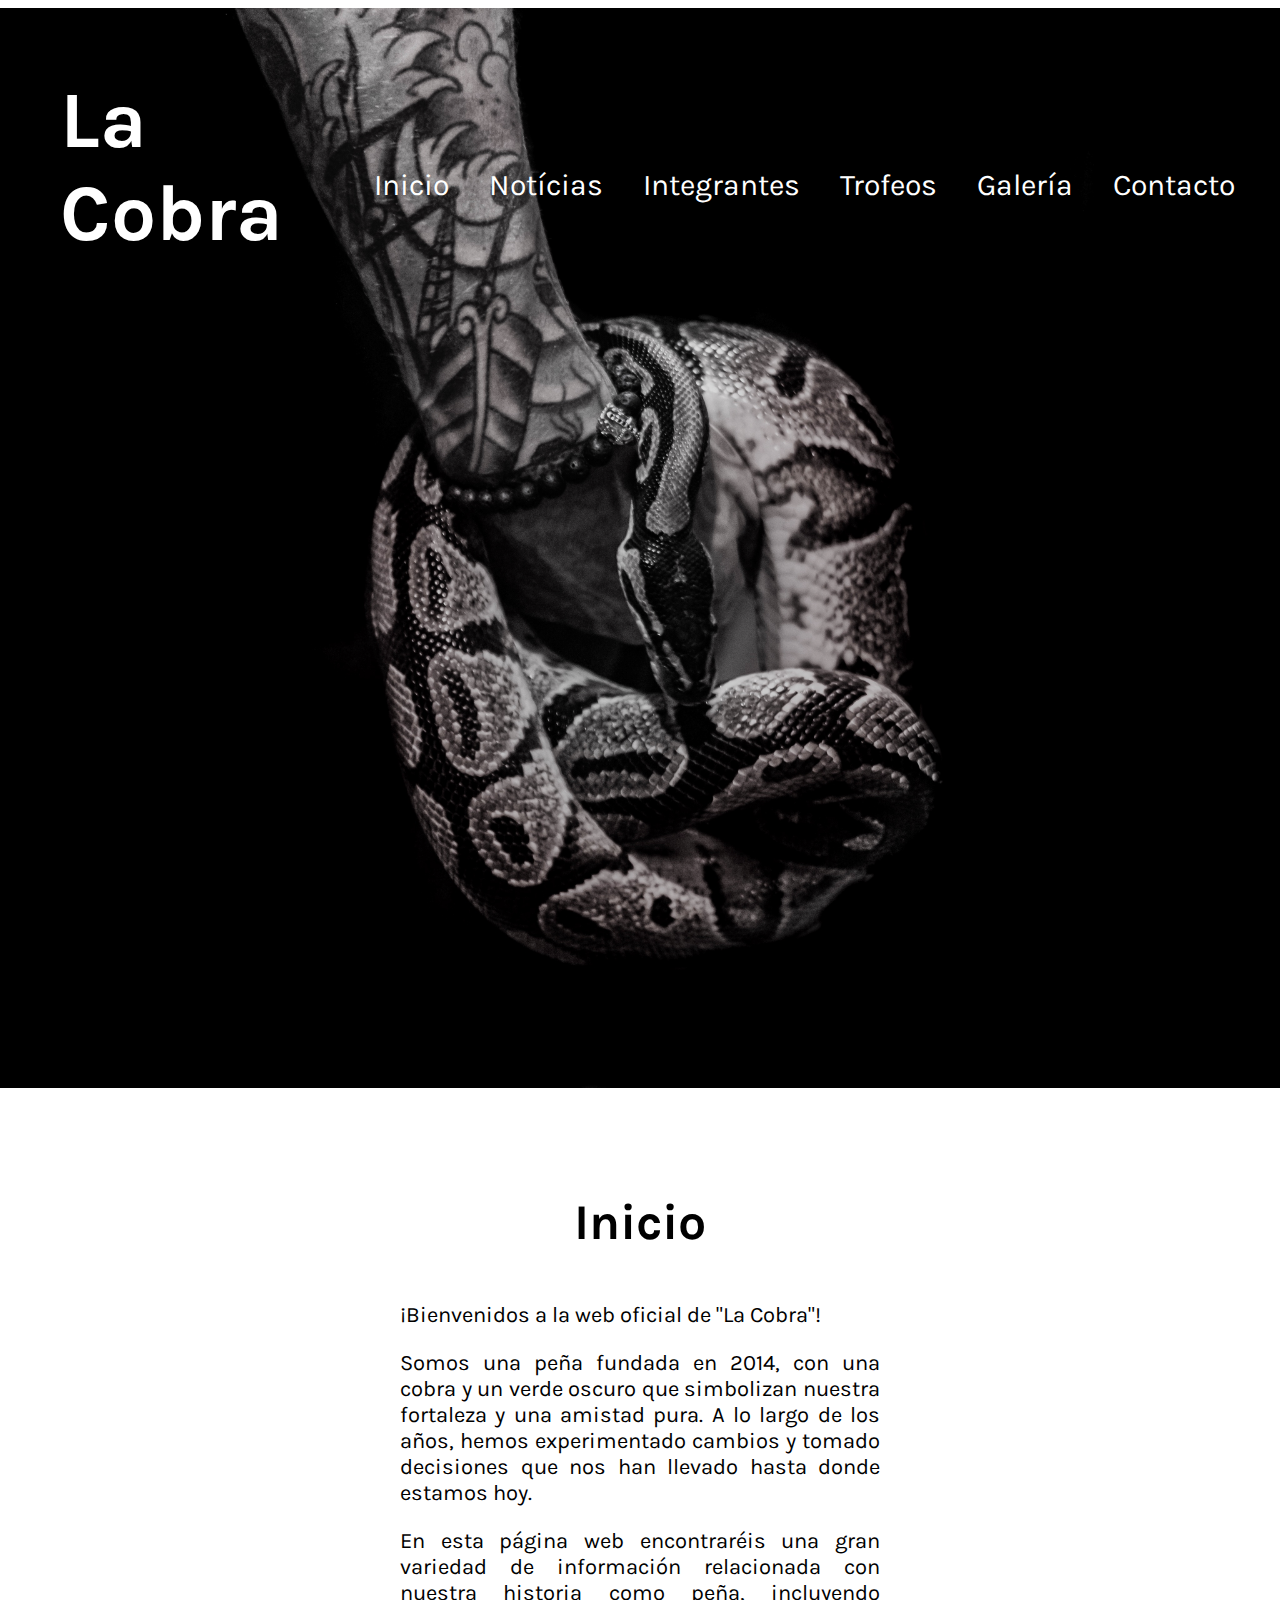
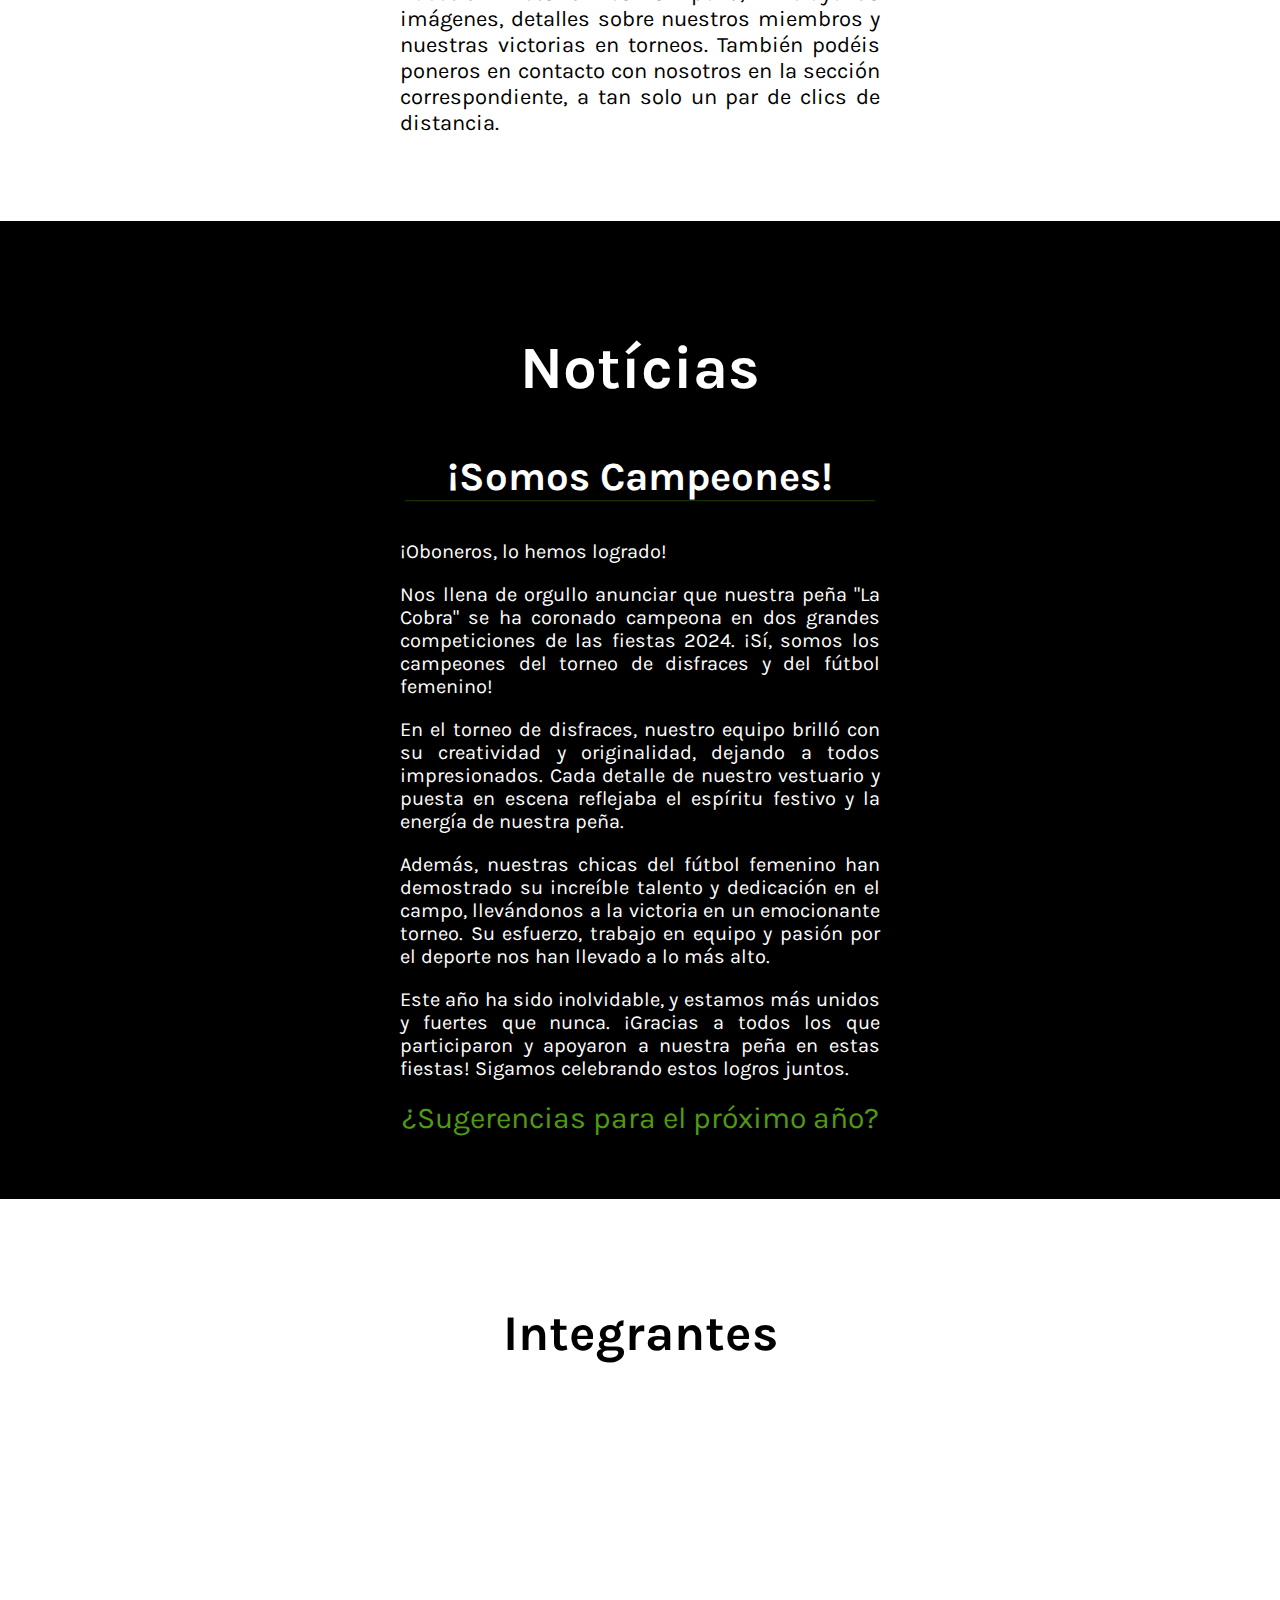
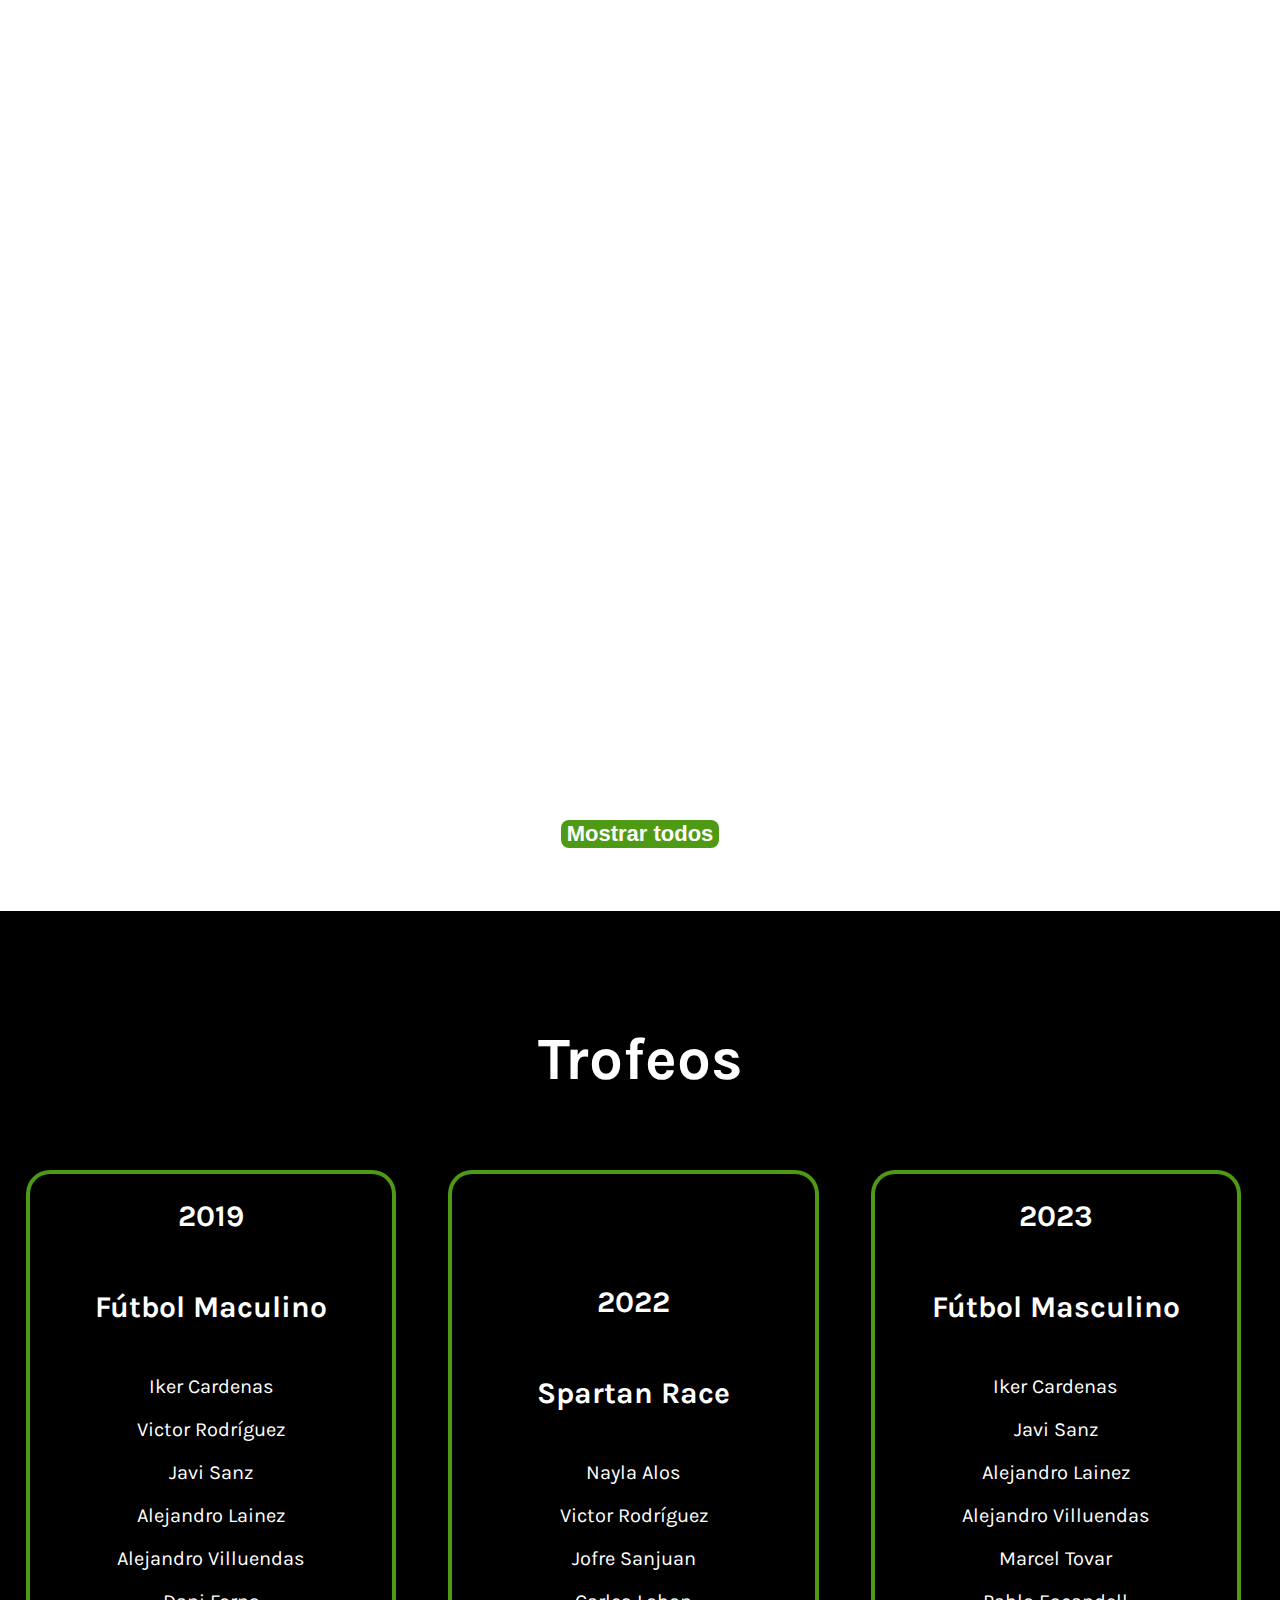
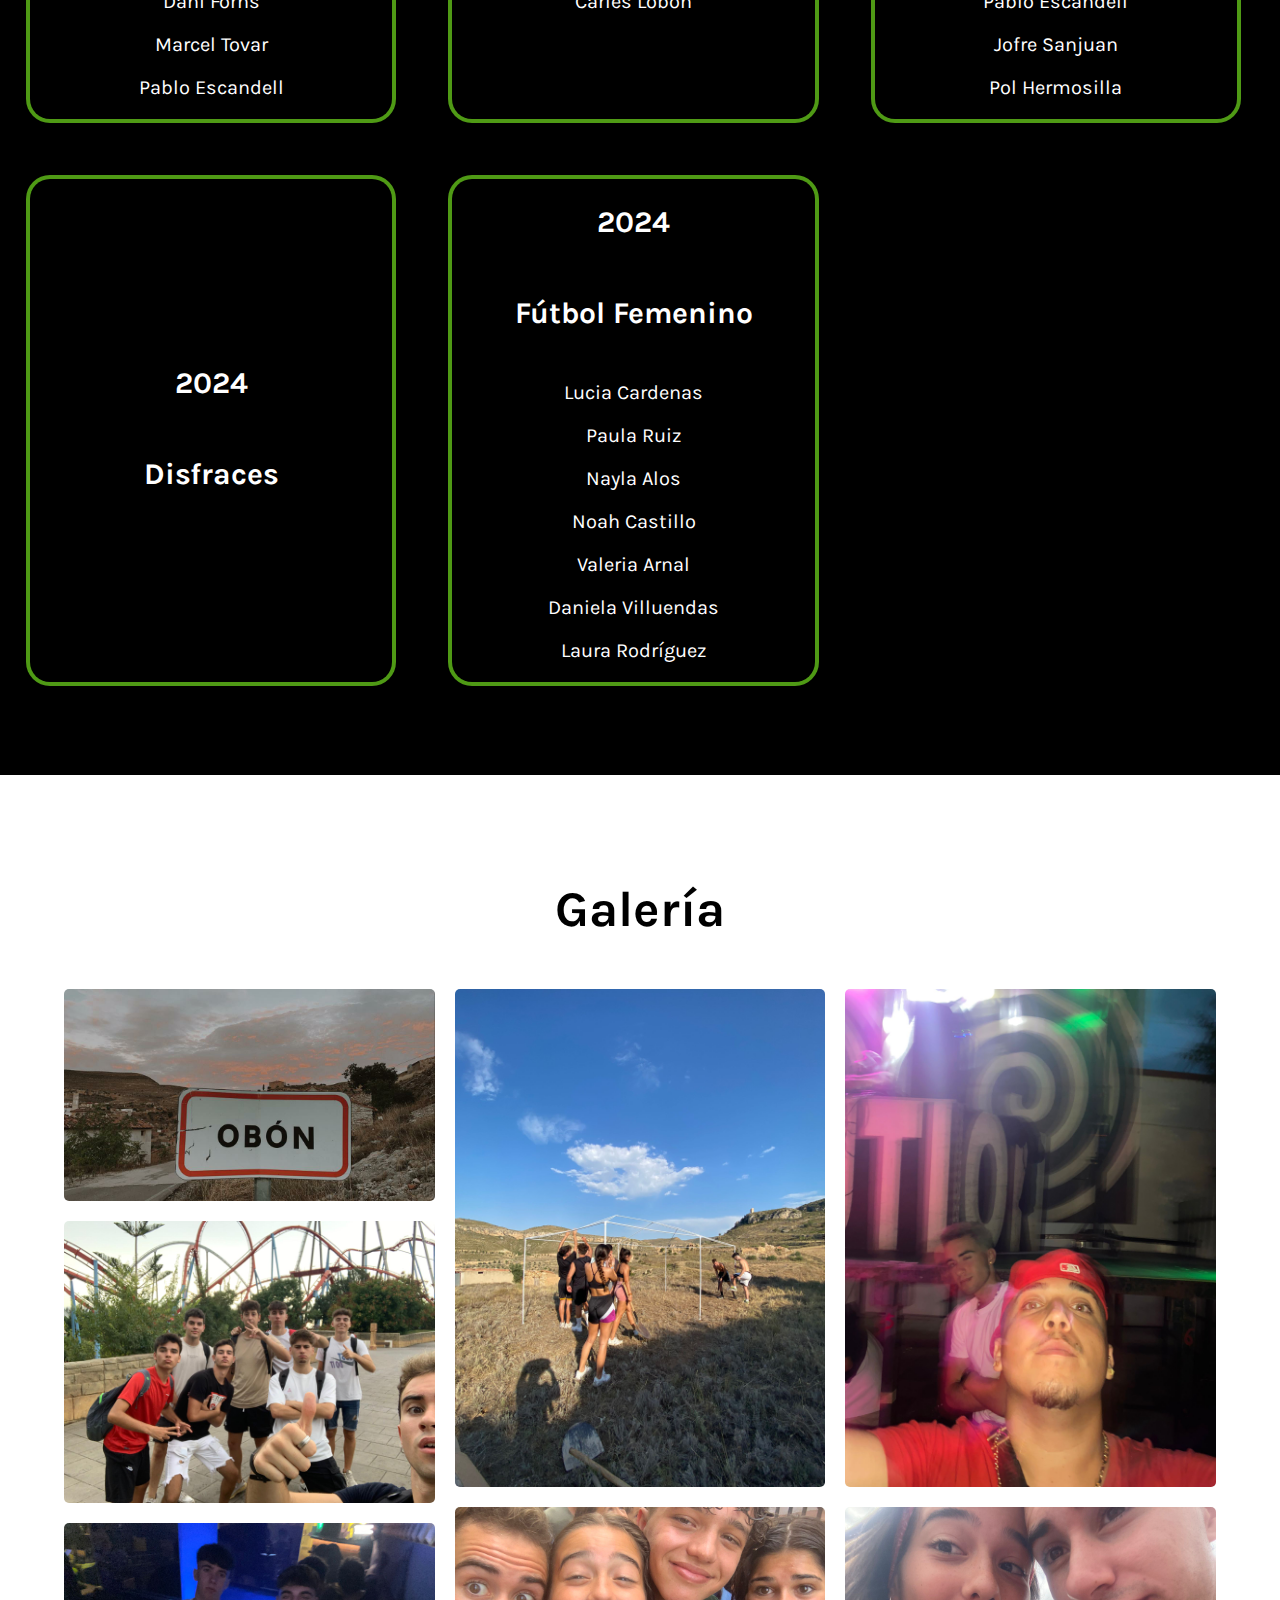
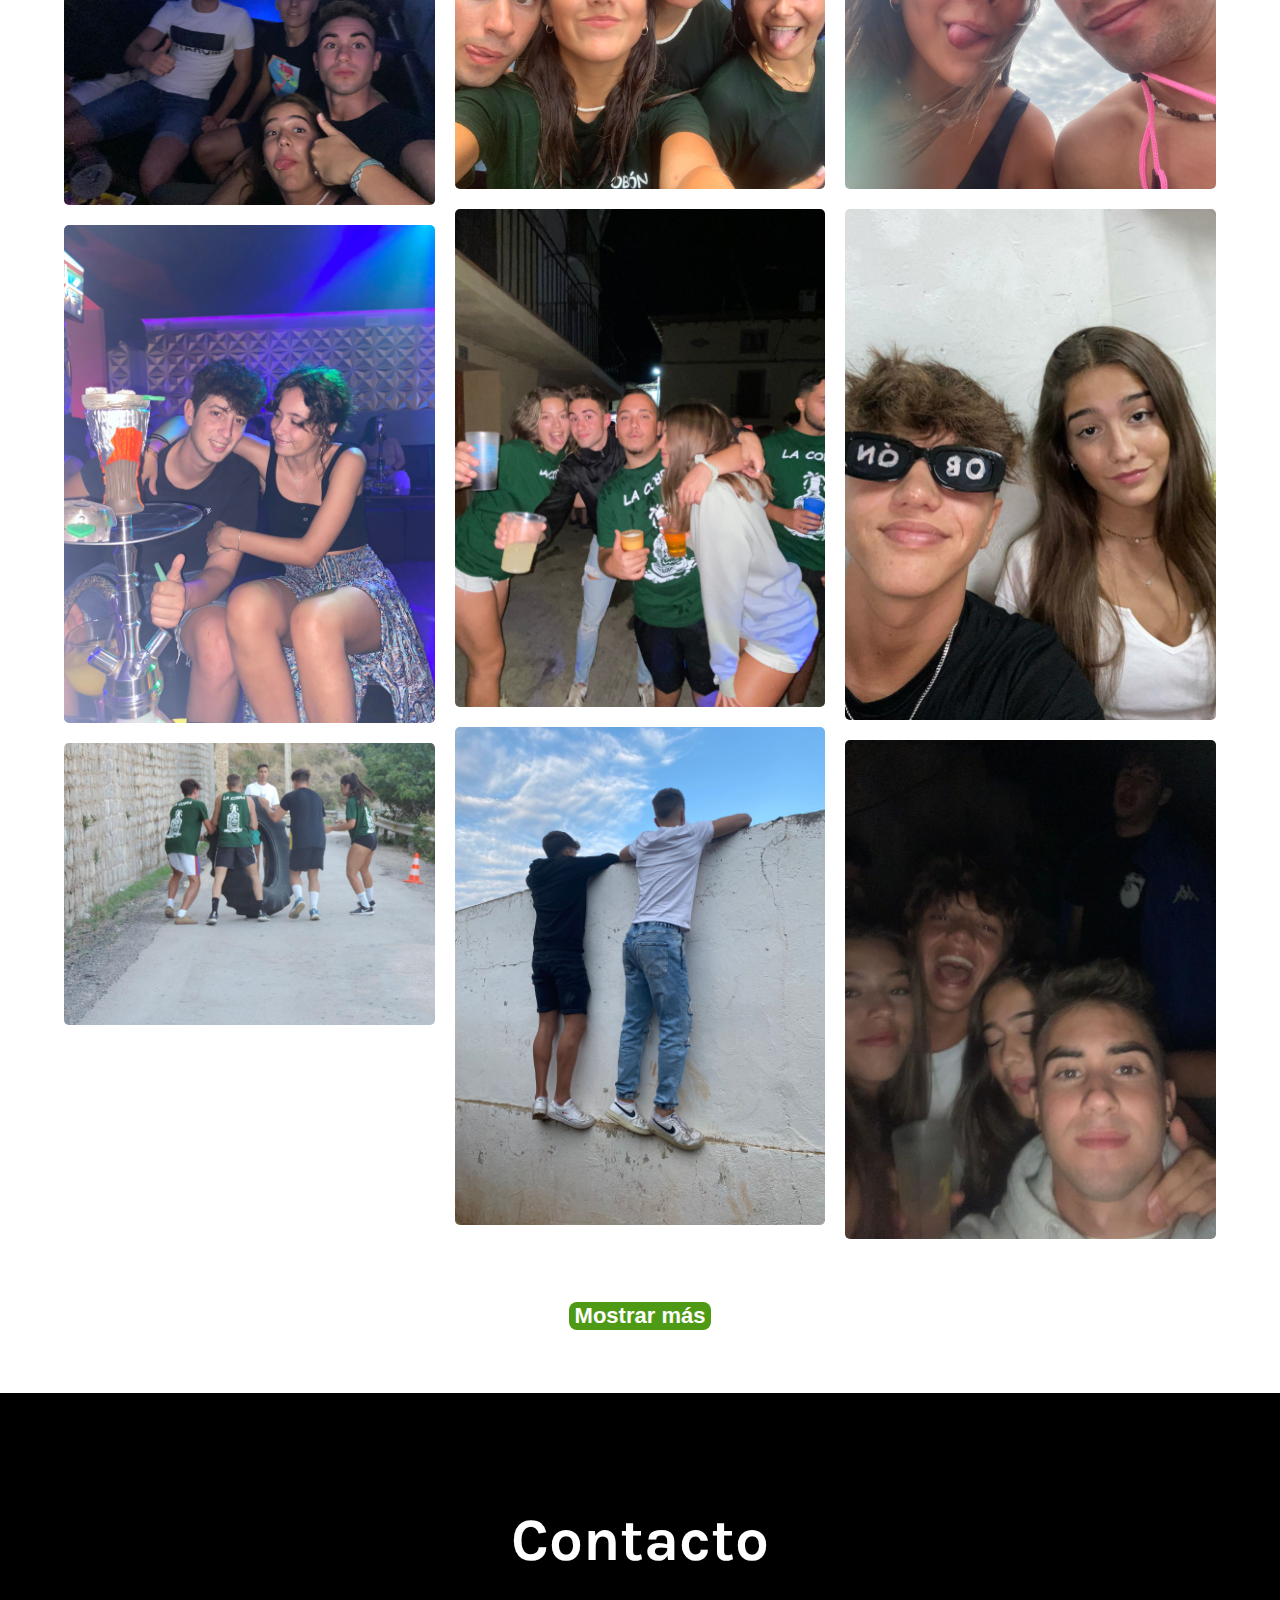
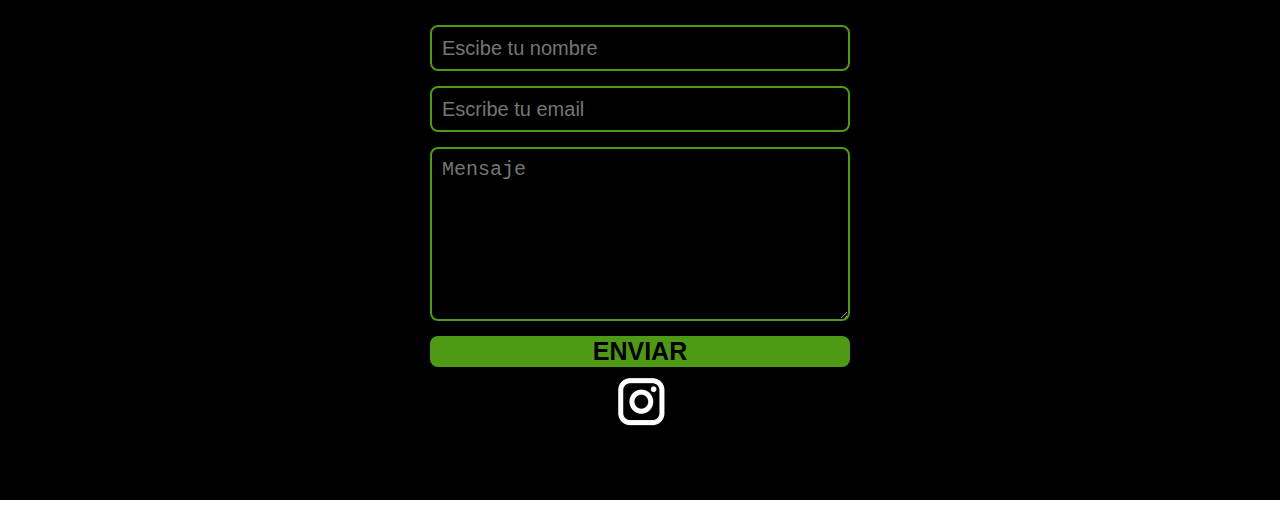
==== commit 1cdcfc83: "cambios moviles horizontal y portatil" ====
--- a/index.html
+++ b/index.html
@@ -68,21 +68,27 @@
         <div id="noticias" class="section">
             <h2 class="sectitlew">Notícias</h2>
             <div>
-                <h3 class="ntitle">Se busca peña</h3>
+                <h3 class="ntitle">¡Somos Campeones!</h3>
                 <div class="not">
                     <p>
-                        ¡Atención a todos los oboneros!
+                        ¡Oboneros, lo hemos logrado!
                     </p>
                     <p>
-                        Como ya sabéis, una peña no es nada sin su local. Llevamos años buscando un lugar para celebrar nuestras fiestas. Estamos seguros de que, con esta página web, podremos llegar a muchas más personas, y es por eso que estamos en busca de un local para "La Cobra". Queremos un espacio donde podamos conectarnos, compartir y celebrar juntos. Si conoces un lugar con potencial, ya sea un corral, un garaje o cualquier espacio versátil, ¡te invitamos a que nos lo hagas saber! Si eres dueño de un espacio o conoces a alguien que pueda tener la ubicación perfecta, ¡queremos saberlo!
+                        Nos llena de orgullo anunciar que nuestra peña "La Cobra" se ha coronado campeona en dos grandes competiciones de las fiestas 2024. ¡Sí, somos los campeones del torneo de disfraces y del fútbol femenino!
                     </p>
                     <p>
-                        Estamos emocionados por esta nueva fase en nuestra peña, la búsqueda del local de nuestros sueños, y esperamos que puedas ayudarnos a encontrarlo. Juntos, encontraremos el lugar perfecto para seguir creciendo y prosperando juntos.
-                    </p>                    
-                </div>
-                <a href="#contacto" id="con">Contacta con nostros</a>
-            </div>
-        </div>
+                        En el torneo de disfraces, nuestro equipo brilló con su creatividad y originalidad, dejando a todos impresionados. Cada detalle de nuestro vestuario y puesta en escena reflejaba el espíritu festivo y la energía de nuestra peña.
+                    </p>
+                    <p>
+                        Además, nuestras chicas del fútbol femenino han demostrado su increíble talento y dedicación en el campo, llevándonos a la victoria en un emocionante torneo. Su esfuerzo, trabajo en equipo y pasión por el deporte nos han llevado a lo más alto.
+                    </p>
+                    <p>
+                        Este año ha sido inolvidable, y estamos más unidos y fuertes que nunca. ¡Gracias a todos los que participaron y apoyaron a nuestra peña en estas fiestas! Sigamos celebrando estos logros juntos.
+                    </p>
+                </div>
+                <a href="#contacto" id="con">¿Sugerencias para el próximo año?</a>
+            </div>
+        </div>        
         <div id="integrantes" class="section">
             <h2 class="sectitle">Integrantes</h2>
             <div class="useri">
--- a/style.css
+++ b/style.css
@@ -466,13 +466,11 @@
         background-image: 
         linear-gradient(rgba(0,0,0,0.1), rgba(0,0,0,0.2)),
         url('img/f1.jpg');
-        box-shadow: 0px 0px 50px 60px black;
         background-size:cover;
         background-position: center center;
         min-height:500px;
         height: 100vh;
         color: white;
-        margin-bottom:100px;
     }
 
     .center {
@@ -483,7 +481,7 @@
     
     .nav_logo {
         margin-left:20px;
-        font-size:45px;
+        font-size:3rem;
     }
 
     .nav_links {
@@ -529,18 +527,19 @@
 
     /*INICIO*/
     #inicio {
-        margin-bottom:150px;
+        padding-bottom:8vh;
+        padding-top:8vh;
         text-align:justify;
-        margin-left:90px;
-        margin-right:90px;
-        font-size:12px;
+        margin-left:7rem;
+        margin-right:7rem;
+        font-size:14px;
     }
 
     /*NOTÍCIAS*/
     #noticias {
-        margin-bottom:150px;
+        padding-bottom:8vh;
+        padding-top:8vh;
         background-color:black;
-        /*box-shadow: 0px 0px 50px 100px black;*/
     }
 
     .ntitle {
@@ -558,7 +557,7 @@
         text-align:justify;
         margin-left:90px;
         margin-right:90px;
-        font-size:12px;
+        font-size:14px;
         color:white;
     }
 
@@ -572,10 +571,12 @@
 
     /*INTEGRANTES*/
     #integrantes {
-        margin-bottom:150px;
+        padding-bottom:8vh;
+        padding-top:8vh;
     }
 
     .dropdown-butint {
+        justify-content: center;
         display:flex;
         margin: auto;
         margin-top: 4vh;
@@ -671,8 +672,8 @@
     /*TROFEOS*/
     #trofeos {
         background-color:black;
-        box-shadow: 0px 0px 50px 100px black;
-        margin-bottom:150px;
+        padding-top: 5vh;
+        padding-bottom: 5vh;
     }
 
     .table {
@@ -701,40 +702,56 @@
     }
 
     .itemtxt {
+        font-size:14px;
+        color:white;
+    }
+
+    .itempar {
         font-size:10px;
-        color:white;
-    }
-
-    .itempar {
-        font-size:8px;
-        color:white;
-    }
-
-    #comming {
-        width:50%;
-        height:auto;
-        margin-left:50px;
-    }
+        align-items: center;
+        color:white;
+        text-align: center;
+    }
+
 
     /*FOTOS*/
     #fotos {
-        margin-bottom:150px;
+        padding-top:5vh;
+        padding-bottom:5vh;
+    }
+
+    .photo-gallery {
+        display: flex;
+        gap: 20px;
+        max-width: 1224px;
+        width: 90%;
+        margin: auto;
+    }
+
+    .column {
+        display: flex;
+        flex-direction: column;
+        gap: 20px;
+    }
+
+    .photo img {
+        width: 100%;
+        height: 100%;
+        border-radius: 5px;
     }
 
     .dropdown-buttonfot {
         display:flex;
-        align-items:center;
+        margin: auto;
+        margin-top: 4vh;
+        align-items: center;
         background-color:#4f9a15;
         color:white;
         border-radius:8px;
         font-size:15px;
         font-weight:bold;
         border: 0px solid transparent;
-        margin-bottom:15px;
-        margin-top:30px;
-        margin-left:345px;
-        transition: transform 0.2s ease;
-        animation: jumpAnimationf 0.5s ease infinite;
+        animation: jumpAnimation 0.5s ease infinite;
         animation-play-state: paused;
     }
 
@@ -756,38 +773,14 @@
     }
 
     .showfot {
-        display:block;
-    }
-
-    .table3 {
-        display:grid;
-        grid-template-columns: repeat(5, 1fr);
-        gap:3px;
-    }
-
-    .table4 {
-        display:grid;
-        grid-template-columns: repeat(5, 1fr);
-        gap:3px;
-    }
-
-    .photo {
-        display:flex;
-        align-items:center;
-        justify-content:center;
-        padding:8px;
-    }
-
-    .photo img {
-        max-width:100%;
-        max-height:100%;
+        display:flex;
     }
 
     /*CONTACTO*/
     #contacto {
         background-color:black;
-        box-shadow: 0px 0px 50px 100px black;
-        margin-bottom:50px;
+        padding-top:10vh;
+        padding-bottom:10vh;
     }
 
     form {
@@ -855,13 +848,11 @@
         background-image: 
         linear-gradient(rgba(0,0,0,0.1), rgba(0,0,0,0.2)),
         url('img/f1.jpg');
-        box-shadow: 0px 0px 50px 60px black;
         background-size:cover;
         background-position: center center;
         min-height:500px;
         height: 120vh;
         color: white;
-        margin-bottom:100px;
     }
 
     .center {
@@ -920,18 +911,19 @@
 
     /*INICIO*/
     #inicio {
-        margin-bottom:300px;
+        padding-top:7vh;
+        padding-bottom:7vh;
         text-align:justify;
-        margin-left:300px;
-        margin-right:300px;
+        margin-left:400px;
+        margin-right:400px;
         font-size:22px;
     }
 
     /*NOTÍCIAS*/
     #noticias {
-        margin-bottom:300px;
+        padding-top:7vh;
+        padding-bottom:7vh;
         background-color:black;
-        box-shadow: 0px 0px 50px 100px black;
     }
 
     .ntitle {
@@ -939,16 +931,16 @@
         display:flex;
         justify-content:center;
         box-shadow:0px 5px 2px -5px #4f9a15;
-        margin-left:500px;
-        margin-right:500px;
+        margin-left:400px;
+        margin-right:400px;
         font-size:40px;
         font-weight:bold;
     }
 
     .not {
         text-align:justify;
-        margin-left:500px;
-        margin-right:500px;
+        margin-left:400px;
+        margin-right:400px;
         font-size:20px;
         color:white;
     }
@@ -963,10 +955,12 @@
 
     /*INTEGRANTES*/
     #integrantes {
-        margin-bottom:300px;
+        padding-top:7vh;
+        padding-bottom:7vh;
     }
 
     .dropdown-butint {
+        justify-content: center;
         display:flex;
         text-align:center;
         background-color:#4f9a15;
@@ -975,8 +969,8 @@
         font-size:22px;
         font-weight:bold;
         border: 0px solid transparent;
-        margin-bottom:50px;
-        margin-left:870px;
+        margin: auto;
+        margin-top: 7vh;
         transition: transform 0.2s ease;
         animation: jumpAnimation 0.5s ease infinite;
         animation-play-state: paused;
@@ -1060,8 +1054,8 @@
     /*TROFEOS*/
     #trofeos {
         background-color:black;
-        box-shadow: 0px 0px 50px 100px black;
-        margin-bottom:300px;
+        padding-top: 7vh;
+        padding-bottom: 7vh;
     }
 
     .table {
@@ -1084,45 +1078,60 @@
     }
 
     .itemtitle {
-        font-size:40px;
+        font-size:30px;
         color:white;
     }
 
     .itemtxt {
+        font-size:30px;
+        color:white;
+    }
+
+    .itempar {
         font-size:20px;
-        color:white;
-    }
-
-    .itempar {
-        font-size:15px;
-        color:white;
-    }
-
-    #comming {
-        width:60%;
-        height:auto;
-        margin-left:100px;
+        align-items: center;
+        color:white;
+        text-align: center;
     }
 
     /*FOTOS*/
     #fotos {
-        margin-bottom:300px;
+        padding-top:7vh;
+        padding-bottom:7vh;
+    }
+
+    .photo-gallery {
+        display: flex;
+        gap: 20px;
+        max-width: 1224px;
+        width: 90%;
+        margin: auto;
+    }
+
+    .column {
+        display: flex;
+        flex-direction: column;
+        gap: 20px;
+    }
+
+    .photo img {
+        width: 100%;
+        height: 100%;
+        border-radius: 5px;
     }
 
     .dropdown-buttonfot {
         display:flex;
-        align-items:center;
+        margin: auto;
+        margin-top: 7vh;
+        align-items: center;
         background-color:#4f9a15;
         color:white;
         border-radius:8px;
         font-size:22px;
         font-weight:bold;
         border: 0px solid transparent;
-        margin-bottom:15px;
-        margin-top:50px;
-        margin-left:870px;
-        transition: transform 0.2s ease;
-        animation: jumpAnimationf 0.5s ease infinite;
+        animation: jumpAnimation 0.5s ease infinite;
         animation-play-state: paused;
     }
 
@@ -1144,38 +1153,14 @@
     }
 
     .showfot {
-        display:block;
-    }
-
-    .table3 {
-        display:grid;
-        grid-template-columns: repeat(10, 1fr);
-        gap:10px;
-    }
-
-    .table4 {
-        display:grid;
-        grid-template-columns: repeat(10, 1fr);
-        gap:3px;
-    }
-
-    .photo {
-        display:flex;
-        align-items:center;
-        justify-content:center;
-        padding:10px;
-    }
-
-    .photo img {
-        max-width:100%;
-        max-height:100%;
+        display:flex;
     }
 
     /*CONTACTO*/
     #contacto {
         background-color:black;
-        box-shadow: 0px 0px 50px 100px black;
-        margin-bottom:50px;
+        padding-top:7vh;
+        padding-bottom:7vh;
     }
 
     form {
